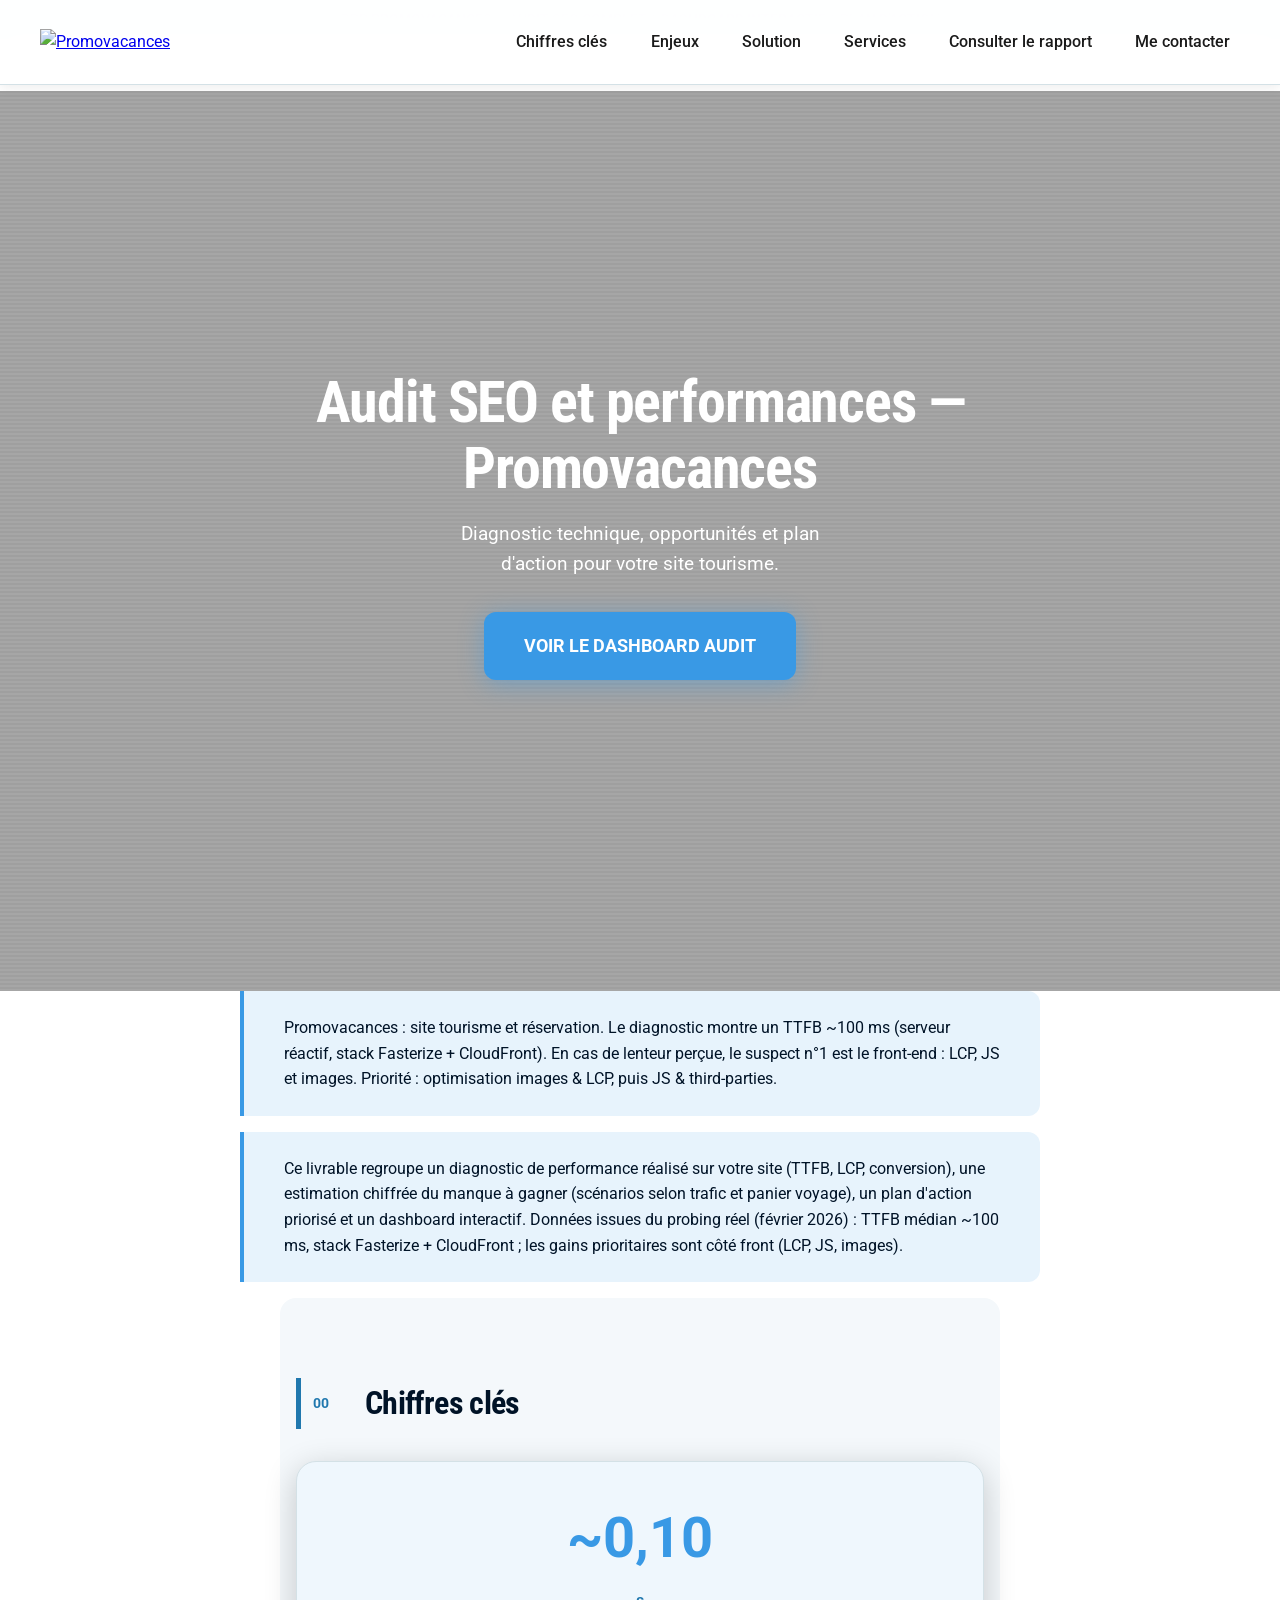
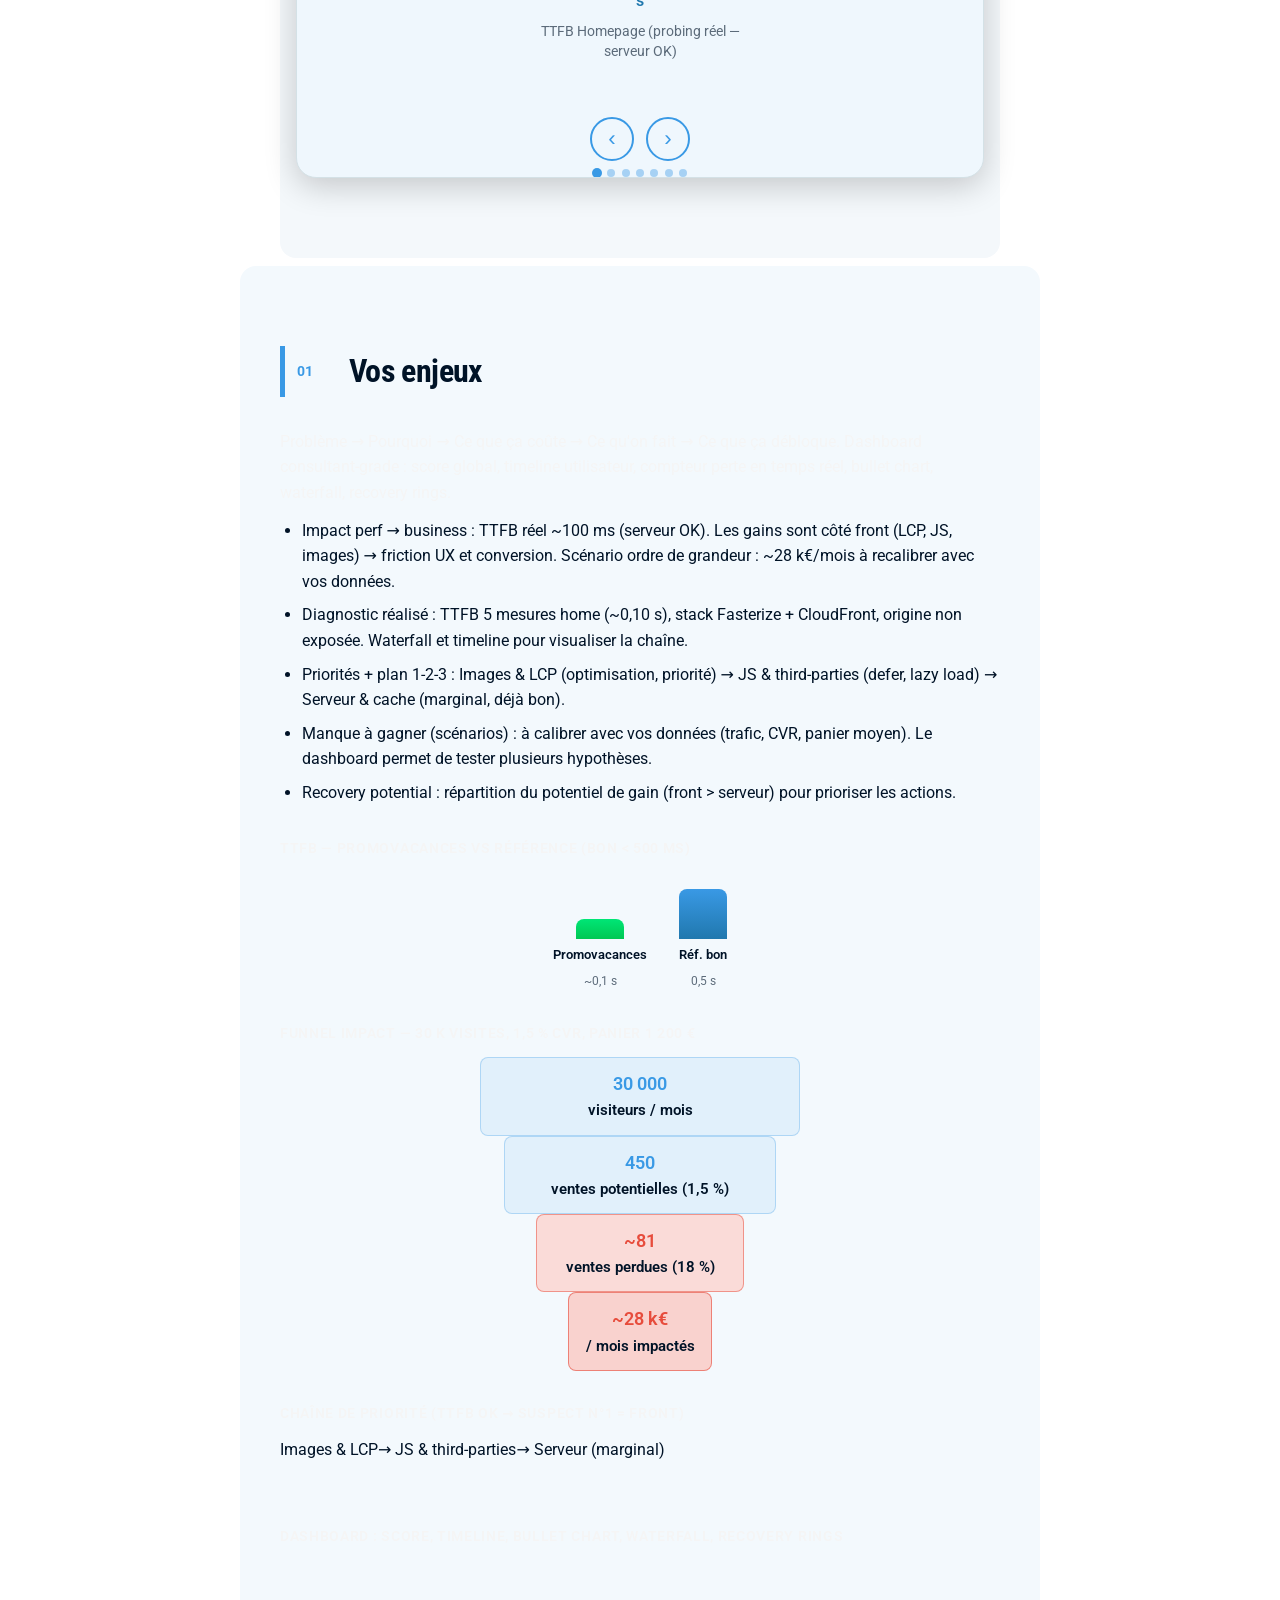
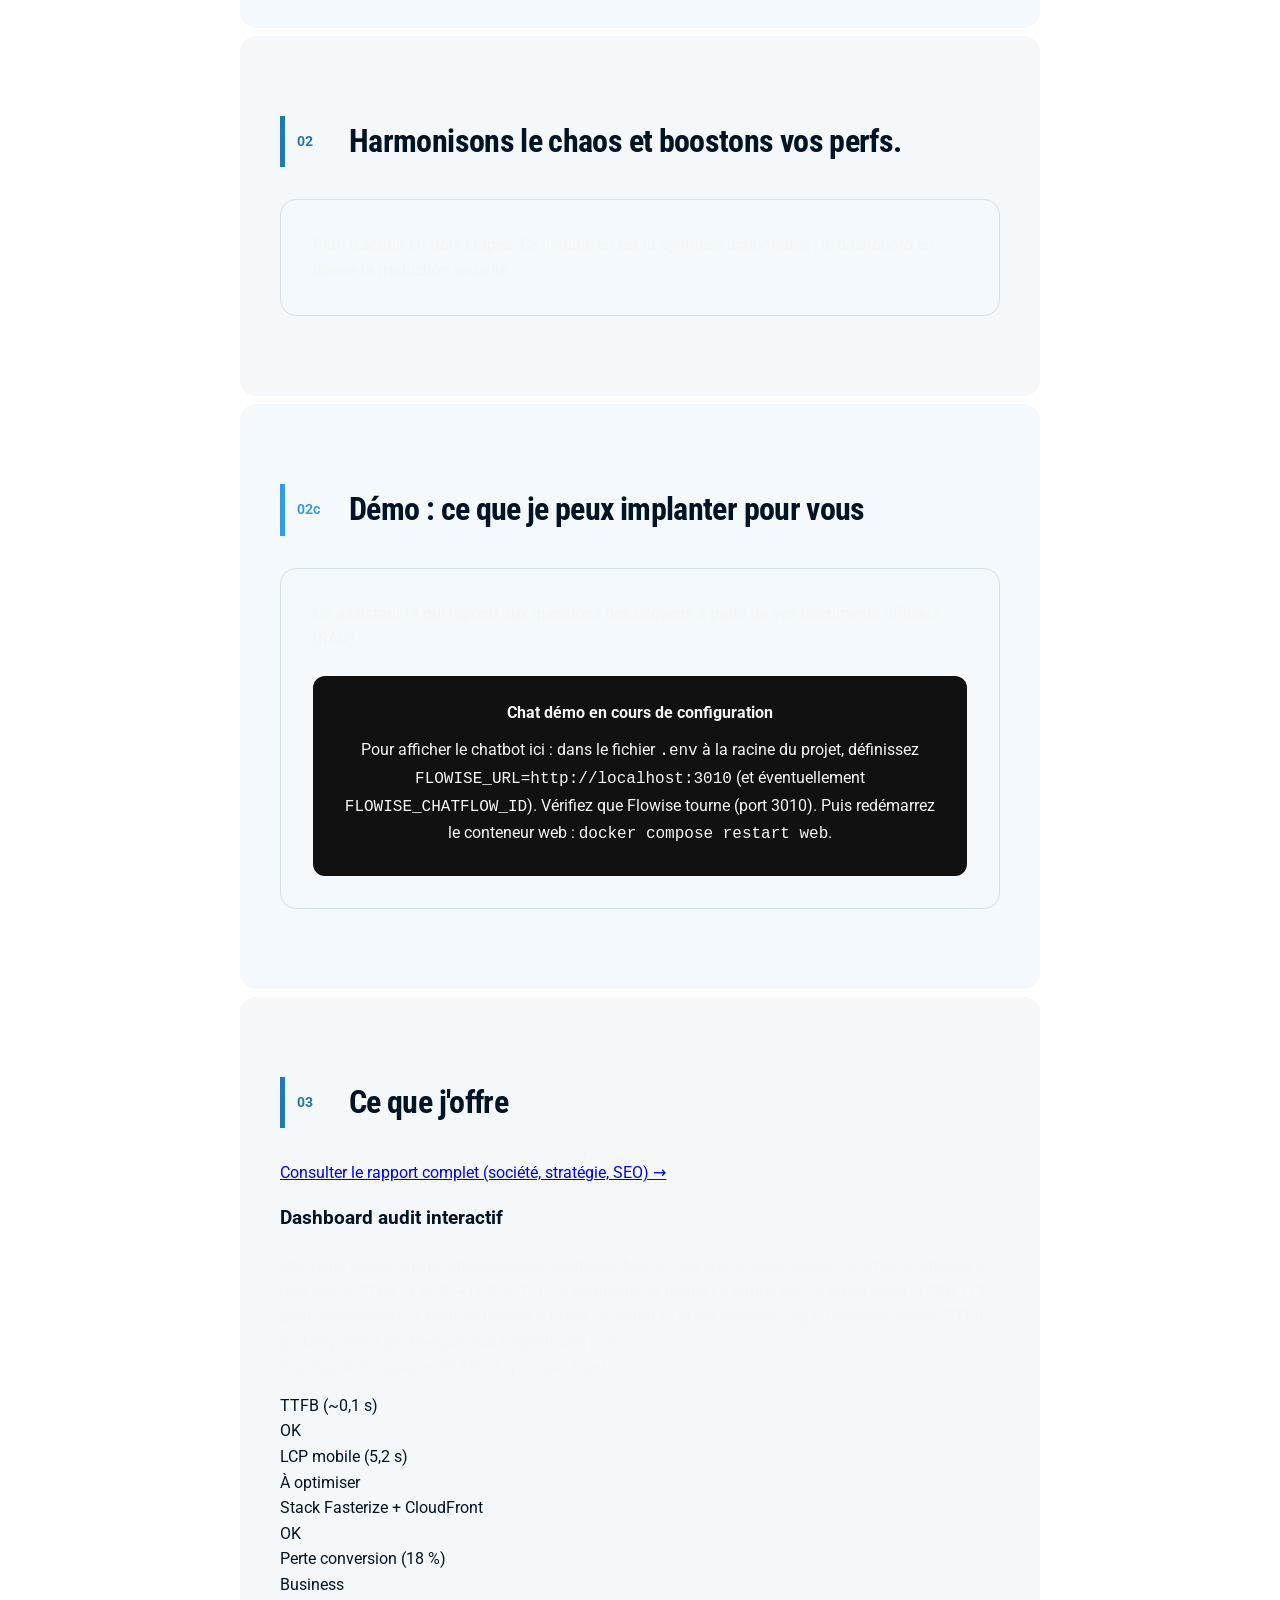
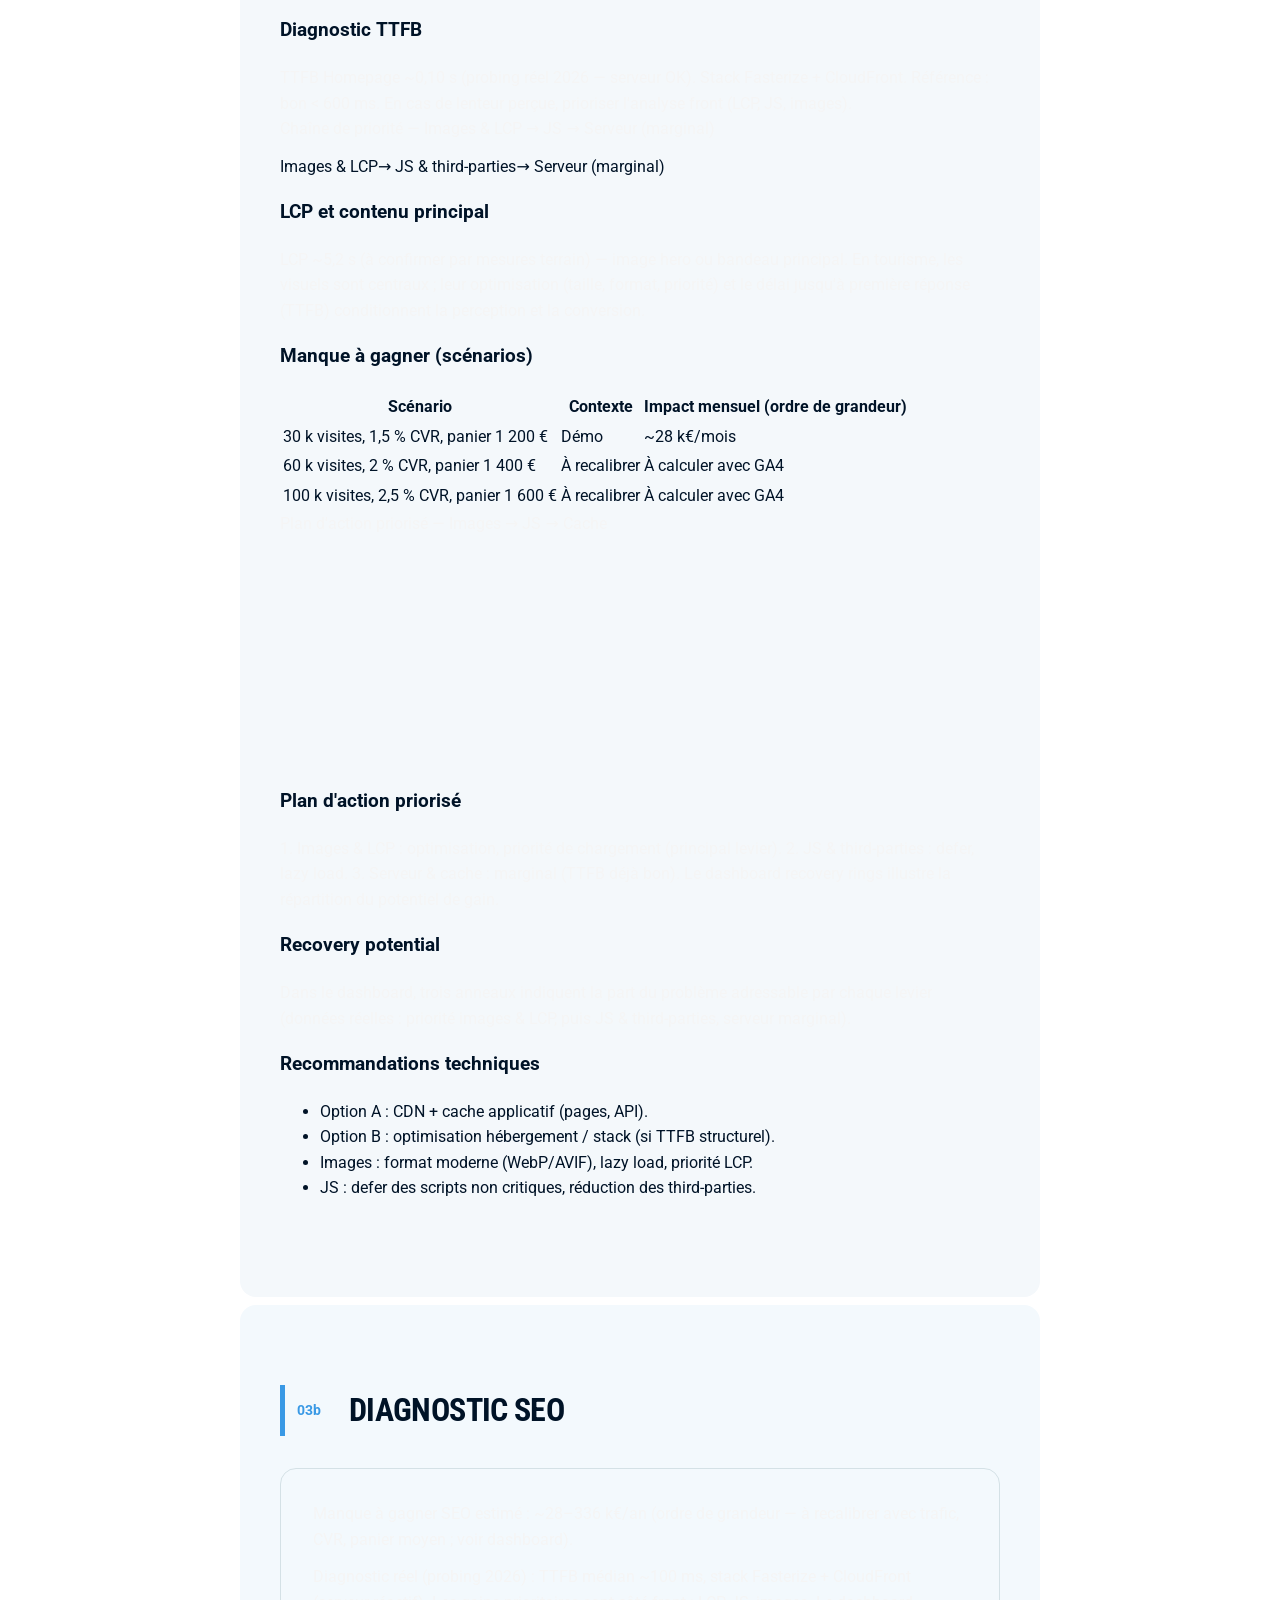
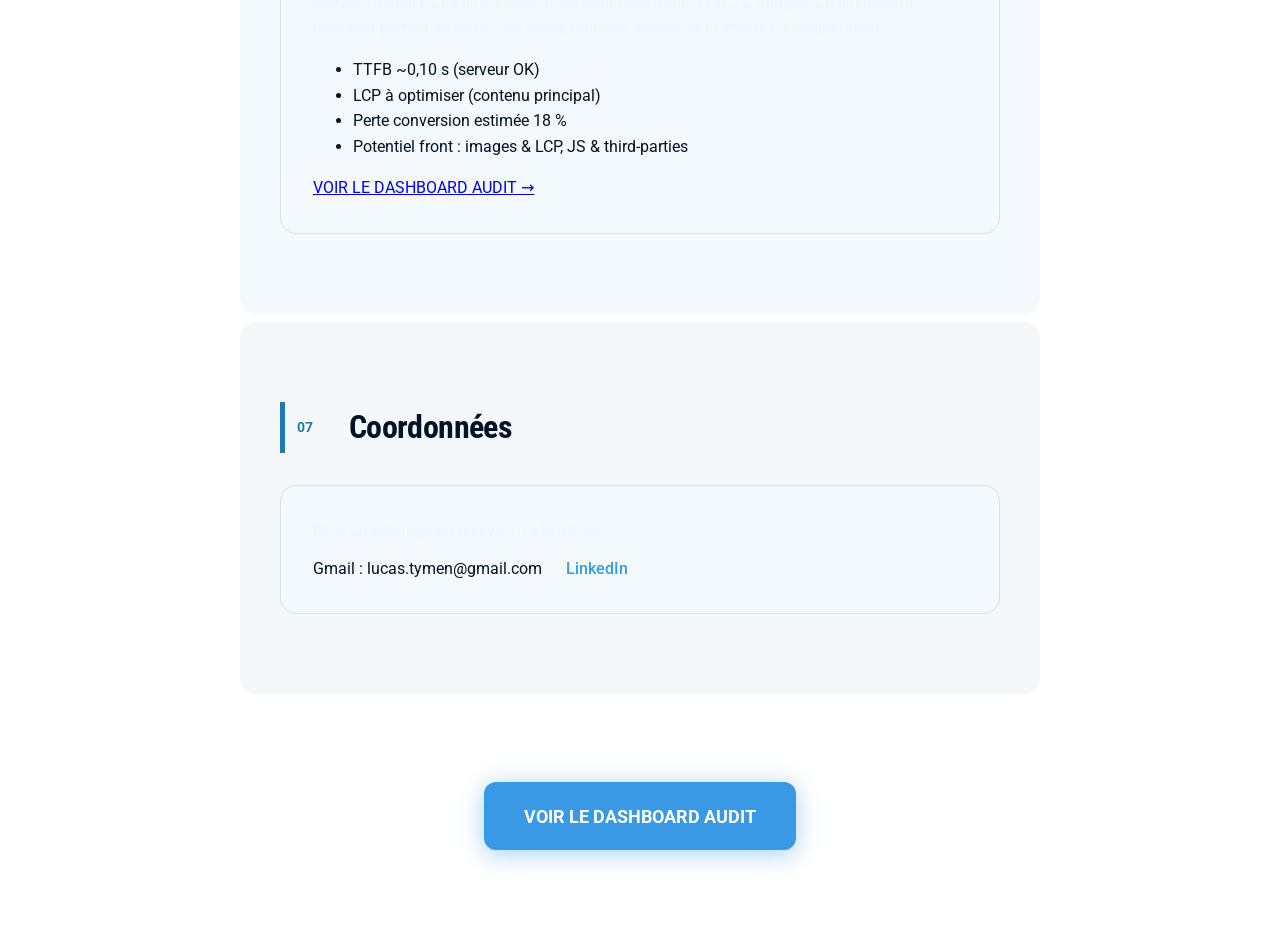
==== index.html @ eaf12acb "Landing Promovacances — page statique (export Django) Co-authored-by: Cursor <cursoragent@cursor.com" ====
<!-- LPPP proposition.html -->
<!DOCTYPE html>
<html lang="fr">
<head>
    <meta charset="UTF-8">
    <meta name="viewport" content="width=device-width, initial-scale=1.0, viewport-fit=cover">
    <meta name="referrer" content="strict-origin-when-cross-origin">
    <title>Lucas Tymen — PPP Promovacances (rapport audit SEO)</title>
    <link rel="preconnect" href="https://fonts.googleapis.com">
    <link rel="preconnect" href="https://fonts.gstatic.com" crossorigin>
    <link href="https://fonts.googleapis.com/css2?family=Roboto:wght@400;500;600;700&family=Open+Sans:wght@400;600;700&display=swap" rel="stylesheet">
    
    <style>
        
        @import url('https://fonts.googleapis.com/css2?family=Roboto+Condensed:wght@300;400;700&family=Roboto:wght@300;400;500;700&display=swap');

:root {
  --pv-white: #ffffff;
  --pv-ink: #001327;
  --pv-ink-2: #121d29;
  --pv-blue: #3999e5;
  --pv-blue-2: #2078ae;
  --pv-blue-3: #5ca6dc;
  --pv-gray-100: #f7f6f5;
  --pv-gray-200: #d4e1e6;
  --pv-gray-300: #9ab6c3;
  --pv-gray-400: #b0b9bc;
  --lp-font-body: 'Roboto', system-ui, -apple-system, 'Segoe UI', Arial, sans-serif;
  --lp-font-heading: 'Roboto Condensed', 'Roboto', system-ui, sans-serif;
  --lp-bg: #FFFFFF;
  --lp-text: #001327;
  --lp-primary: #3999E5;
  --lp-secondary: #2078AE;
  --lp-border: #d4e1e6;
  --lp-block-bg: #f7f6f5;
  --lp-muted: #5c6b7a;
  --lp-heading: #001327;
  --lp-cta-text: #ffffff;
  --lp-text-on-light: #001327;
  --lp-text-on-dark: #f5f5f5;
}

/* Nav fond clair — contraste texte sombre (comme promovacances.com) */
body:has(.nav) .nav {
  background: color-mix(in srgb, var(--lp-bg) 96%, rgba(255,255,255,0.95)) !important;
  border-bottom-color: var(--pv-gray-200) !important;
}
body:has(.nav) .nav-links a,
body:has(.nav) .nav span:first-child { color: var(--lp-text-on-light) !important; }
body:has(.nav) .nav-links a:hover { color: var(--lp-primary) !important; }

/* Hero vidéo : parallaxe (fixe au scroll) + overlay, sans contrôles ni son */
.hero.has-bg-video {
  width: 100vw !important;
  max-width: 100vw !important;
  margin-left: calc(50% - 50vw) !important;
  overflow: hidden !important;
}
.hero.has-bg-video .hero-bg-video {
  position: fixed !important;
  top: 0 !important;
  left: 0 !important;
  width: 100vw !important;
  height: 100vh !important;
  min-width: 100vw !important;
  min-height: 100vh !important;
  z-index: 0 !important;
  pointer-events: none !important;
}
.hero.has-bg-video .hero-bg-video iframe {
  width: 100vw !important;
  min-width: 100vw !important;
  min-height: 100vh !important;
  height: 56.25vw !important;
  max-height: none !important;
  object-fit: cover !important;
  left: 50% !important;
  top: 50% !important;
  transform: translate(-50%, -50%) !important;
}

        
        :root {
            --lp-ease: cubic-bezier(0.4, 0, 0.2, 1);
            --lp-section-padding: clamp(3rem, 8vw, 5rem);
            /* Contraste : fond clair → texte sombre, fond foncé → texte clair (voir docs/base-de-connaissances/contraste-textes-landing.md) */
            --lp-text-on-light: #1a1a1a;
            --lp-text-on-dark: #f5f5f5;
            /* Mobile-first : base = mobile ; min-width pour tablette, desktop, HD */
            --lp-bp-mobile: 480px;
            --lp-bp-tablet: 768px;
            --lp-bp-desktop: 1024px;
            --lp-bp-hd: 1440px;
        }
        * { box-sizing: border-box; }
        html {
            scroll-behavior: smooth;
            overflow-x: hidden;
        }
        body {
            font-family: var(--lp-font-body, 'Roboto', system-ui, sans-serif);
            margin: 0;
            min-height: 100vh;
            background: var(--lp-bg, #0d0d0d);
            color: var(--lp-text, #e6e6e6);
            line-height: 1.6;
            font-size: 1rem;
            overflow-x: hidden;
            width: 100%;
        }

        /* ===== Nav sticky top — mobile-first, responsive harmonieux, effet waouh ===== */
        .nav {
            position: fixed;
            top: 0;
            left: 0;
            right: 0;
            left: 0;
            right: 0;
            z-index: 1000;
            display: flex;
            flex-wrap: wrap;
            align-items: center;
            justify-content: space-between;
            gap: 0.75rem;
            padding: 0.75rem 1rem;
            min-height: 52px;
            background: color-mix(in srgb, var(--lp-bg, #0d0d0d) 92%, transparent);
            backdrop-filter: blur(14px);
            -webkit-backdrop-filter: blur(14px);
            border-bottom: 1px solid color-mix(in srgb, var(--lp-primary, #4a9eff) 35%, transparent);
            box-shadow: 0 2px 12px rgba(0, 0, 0, 0.08);
            width: 100%;
            max-width: 100%;
            transition: background 0.35s var(--lp-ease), box-shadow 0.35s var(--lp-ease), border-color 0.35s var(--lp-ease);
        }
        .nav.nav--scrolled {
            background: color-mix(in srgb, var(--lp-bg, #0d0d0d) 97%, transparent);
            box-shadow: 0 4px 24px rgba(0, 0, 0, 0.18);
            border-bottom-color: color-mix(in srgb, var(--lp-primary, #4a9eff) 55%, transparent);
        }
        @keyframes nav-enter {
            from { opacity: 0; transform: translateY(-8px); }
            to { opacity: 1; transform: translateY(0); }
        }
        .nav { animation: nav-enter 0.45s var(--lp-ease) both; }
        @media (prefers-reduced-motion: reduce) {
            .nav { animation: none; }
        }
        .nav-logo { max-height: 32px; width: auto; display: block; flex-shrink: 0; }
        .nav-links {
            display: flex;
            flex-wrap: wrap;
            gap: 0.35rem 0.6rem;
            align-items: center;
            justify-content: flex-end;
        }
        /* Mobile-first : zone de touch min 44px pour accessibilité */
        .nav-links a {
            font-size: clamp(0.8rem, 2.2vw, 0.9rem);
            font-weight: 500;
            color: var(--lp-muted, #999);
            text-decoration: none;
            padding: 0.5rem 0.4rem;
            min-height: 44px;
            min-width: 44px;
            display: inline-flex;
            align-items: center;
            justify-content: center;
            border-radius: 8px;
            transition: color 0.2s var(--lp-ease), background 0.2s var(--lp-ease);
        }
        .nav-links a:hover { color: var(--lp-primary, #4a9eff); background: color-mix(in srgb, var(--lp-primary, #4a9eff) 12%, transparent); }
        .nav-cta {
            display: inline-flex;
            align-items: center;
            justify-content: center;
            min-height: 44px;
            padding: 0.5rem 1rem;
            background: var(--lp-primary, #4a9eff);
            color: var(--lp-cta-text, #fff);
            font-weight: 600;
            font-size: 0.9rem;
            border-radius: 12px;
            text-decoration: none;
            transition: transform 0.25s var(--lp-ease), box-shadow 0.25s var(--lp-ease), background 0.2s var(--lp-ease);
        }
        .nav-cta:hover { transform: translateY(-2px); box-shadow: 0 6px 20px color-mix(in srgb, var(--lp-primary, #4a9eff) 50%, transparent); }

        /* Mobile : waffle (hamburger) + drawer ; nav reste sticky */
        .nav-waffle {
            display: none;
            align-items: center;
            justify-content: center;
            width: 44px;
            height: 44px;
            padding: 0;
            border: none;
            border-radius: 8px;
            background: transparent;
            color: var(--lp-text, #e6e6e6);
            cursor: pointer;
            flex-shrink: 0;
            transition: background 0.2s var(--lp-ease), color 0.2s var(--lp-ease);
        }
        .nav-waffle:hover { background: color-mix(in srgb, var(--lp-primary, #4a9eff) 15%, transparent); color: var(--lp-primary, #4a9eff); }
        .nav-waffle-icon { display: flex; flex-direction: column; gap: 5px; }
        .nav-waffle-icon span { display: block; width: 22px; height: 2px; background: currentColor; border-radius: 1px; transition: transform 0.25s var(--lp-ease), opacity 0.25s var(--lp-ease); }
        .nav.nav--open .nav-waffle-icon span:nth-child(1) { transform: translateY(7px) rotate(45deg); }
        .nav.nav--open .nav-waffle-icon span:nth-child(2) { opacity: 0; }
        .nav.nav--open .nav-waffle-icon span:nth-child(3) { transform: translateY(-7px) rotate(-45deg); }
        @media (max-width: 767px) {
            .nav-waffle { display: flex; }
            .nav-links {
                position: fixed;
                top: 52px;
                left: 0;
                right: 0;
                bottom: 0;
                z-index: 999;
                flex-direction: column;
                align-items: stretch;
                justify-content: flex-start;
                gap: 0;
                padding: 1rem;
                background: color-mix(in srgb, var(--lp-bg, #0d0d0d) 98%, transparent);
                backdrop-filter: blur(14px);
                -webkit-backdrop-filter: blur(14px);
                border-bottom: 1px solid color-mix(in srgb, var(--lp-primary, #4a9eff) 35%, transparent);
                box-shadow: 0 8px 32px rgba(0,0,0,0.2);
                transform: translateX(100%);
                opacity: 0;
                visibility: hidden;
                transition: transform 0.3s var(--lp-ease), opacity 0.3s var(--lp-ease), visibility 0.3s;
                overflow-y: auto;
            }
            .nav.nav--open .nav-links { transform: translateX(0); opacity: 1; visibility: visible; }
            .nav-links a { min-height: 48px; justify-content: flex-start; padding: 0.75rem 1rem; border-radius: 10px; }
        }
        @media (min-width: 768px) {
            .nav-waffle { display: none !important; }
        }

        /* ===== Bandeau alerte (style 0Flaw : bandeau teal sous la nav) ===== */
        .alert-banner {
            background: var(--lp-primary, #00C2CB);
            color: #0d0d0d;
            text-align: center;
            padding: 0.5rem 1rem;
            font-size: 0.9rem;
            font-weight: 600;
        }

        /* ===== Hero pleine hauteur — mobile-first ===== */
        .hero {
            min-height: 100vh;
            min-height: 100dvh;
            display: flex;
            flex-direction: column;
            align-items: center;
            justify-content: center;
            text-align: center;
            padding: 1.5rem 1rem 3rem;
            position: relative;
            overflow: hidden;
            width: 100%;
            max-width: 100%;
        }
        /* Hero (Aérosection) : ton image en background 100 %, parallaxe, assombrissement léger uniquement */
        .hero.has-bg-image {
            background-size: cover;
            background-position: center;
            background-repeat: no-repeat;
            background-attachment: fixed;
        }
        /* Hero fond vidéo : uniquement dans la section hero, avec parallaxe au scroll */
        .hero.has-bg-video .hero-bg-video,
        .hero.has-bg-video .hero-bg-thumbnail {
            position: absolute;
            inset: 0;
            width: 100%;
            height: 100%;
            z-index: 0;
            overflow: hidden;
            background-size: cover;
            background-position: center;
            background-repeat: no-repeat;
            will-change: transform;
        }
        .hero.has-bg-video .hero-bg-video iframe,
        .hero.has-bg-video .hero-bg-video video {
            position: absolute;
            top: 50%;
            left: 50%;
            width: 100%;
            height: 100%;
            min-width: 100%;
            min-height: 100%;
            object-fit: cover;
            transform: translate(-50%, -50%);
            pointer-events: none;
            border: 0;
        }
        .hero.has-bg-video .hero-bg-video video {
            object-fit: cover;
        }
        .hero.has-bg-video .hero-video-fallback,
        .hero.has-bg-video .hero-video-cta {
            position: absolute;
            bottom: 1rem;
            left: 50%;
            transform: translateX(-50%);
            z-index: 2;
            font-size: 0.95rem;
            color: rgba(255,255,255,0.95);
            text-decoration: none;
            pointer-events: auto;
            padding: 0.6rem 1.2rem;
            background: rgba(0,0,0,0.6);
            border-radius: 8px;
            font-weight: 600;
        }
        .hero.has-bg-video .hero-video-fallback:hover,
        .hero.has-bg-video .hero-video-cta:hover {
            color: #fff;
            background: rgba(0,0,0,0.8);
            text-decoration: none;
        }
        .hero.has-bg-video::before {
            content: '';
            position: absolute;
            inset: 0;
            z-index: 1;
            background: rgba(0, 0, 0, 0.35);
            pointer-events: none;
        }
        .hero.has-bg-video > * { position: relative; z-index: 3; }
        .hero.has-bg-image::before {
            content: '';
            position: absolute;
            inset: 0;
            background: rgba(0, 0, 0, 0.15);
            pointer-events: none;
        }
        /* Texture légère (optionnelle) : limitée au hero uniquement, pas au scroll */
        .hero.has-bg-image::after {
            content: '';
            position: absolute;
            inset: 0;
            z-index: 1;
            background: repeating-linear-gradient(
                0deg,
                transparent 0,
                transparent 2px,
                rgba(0, 0, 0, 0.04) 2px,
                rgba(0, 0, 0, 0.04) 4px
            );
            pointer-events: none;
        }
        /* Scanlines uniquement dans le hero : position absolute pour ne pas recouvrir le contenu en dessous au scroll */
        .hero.has-bg-video::after {
            content: '';
            position: absolute;
            inset: 0;
            z-index: 2;
            background: repeating-linear-gradient(
                0deg,
                transparent 0,
                transparent 2px,
                rgba(0, 0, 0, 0.04) 2px,
                rgba(0, 0, 0, 0.04) 4px
            );
            pointer-events: none;
        }
        /* Fond hero sans image ni vidéo : fond uni (éviter que --lp-bg recouvre la vidéo) */
        .hero:not(.has-bg-image):not(.has-bg-video)::before {
            content: '';
            position: absolute;
            inset: 0;
            background: var(--lp-bg, #0d0d0d);
            pointer-events: none;
        }
        .hero > * { position: relative; z-index: 3; }
        .hero-logo { margin-bottom: 2rem; }
        .hero-logo img {
            max-height: 64px;
            width: auto;
            display: block;
            margin: 0 auto;
            filter: drop-shadow(0 2px 12px rgba(0,0,0,0.4));
        }
        /* Hero avec vidéo : texte blanc ou rose (primary) */
        .hero.has-bg-video h1,
        .hero.has-bg-video .hero-sub,
        .hero.has-bg-video .hero-logo { color: #fff; }
        .hero.has-bg-video .cta {
            background: var(--lp-primary);
            color: #fff;
        }
        .hero h1 {
            font-family: var(--lp-font-heading, 'Open Sans', var(--lp-font-body, inherit));
            font-size: clamp(2rem, 5vw, 3.25rem);
            font-weight: 700;
            line-height: 1.15;
            margin: 0 0 1rem;
            color: var(--lp-heading, #fff);
            letter-spacing: -0.02em;
            max-width: 20ch;
            margin-left: auto;
            margin-right: auto;
            animation: fadeInUp 0.8s var(--lp-ease) both;
        }
        .hero .hero-sub {
            font-size: clamp(1rem, 2vw, 1.2rem);
            color: var(--lp-muted, rgba(255,255,255,0.75));
            margin: 0 0 2rem;
            max-width: 28ch;
            margin-left: auto;
            margin-right: auto;
            animation: fadeInUp 0.8s var(--lp-ease) 0.1s both;
        }
        .hero .cta {
            display: inline-block;
            padding: 1rem 2rem;
            background: var(--lp-primary, #4a9eff);
            color: var(--lp-cta-text, #fff);
            font-weight: 700;
            font-size: 1.05rem;
            border-radius: 12px;
            text-decoration: none;
            box-shadow: 0 4px 24px color-mix(in srgb, var(--lp-primary, #4a9eff) 45%, transparent);
            transition: transform 0.25s var(--lp-ease), box-shadow 0.25s var(--lp-ease);
            animation: fadeInUp 0.8s var(--lp-ease) 0.2s both;
        }
        .hero .cta:hover {
            transform: translateY(-3px);
            box-shadow: 0 8px 32px color-mix(in srgb, var(--lp-primary, #4a9eff) 55%, transparent);
        }
        .hero .cta { animation: fadeInUp 0.8s var(--lp-ease) 0.2s both; }
        .hero .cta:hover { animation: none; }

        @keyframes fadeInUp {
            from { opacity: 0; transform: translateY(24px); }
            to { opacity: 1; transform: translateY(0); }
        }

        /* ===== Sections — mobile-first, responsive (max-width 100%) ===== */
        .section {
            width: 100%;
            max-width: 720px;
            padding: var(--lp-section-padding) 1rem;
            margin: 0 auto;
            animation: sectionReveal 0.7s var(--lp-ease) both;
        }
        .section:nth-of-type(2) { animation-delay: 0.05s; }
        .section:nth-of-type(3) { animation-delay: 0.12s; }
        .section:nth-of-type(4) { animation-delay: 0.19s; }
        .section:nth-of-type(5) { animation-delay: 0.26s; }
        .section:nth-of-type(6) { animation-delay: 0.33s; }
        .section:nth-of-type(7) { animation-delay: 0.4s; }
        .section:nth-of-type(8) { animation-delay: 0.47s; }
        @keyframes sectionReveal {
            from { opacity: 0; transform: translateY(20px); }
            to { opacity: 1; transform: translateY(0); }
        }
        .section:nth-of-type(odd) {
            background: color-mix(in srgb, var(--lp-primary, #4a9eff) 6%, var(--lp-bg, #0d0d0d));
            border-radius: 16px;
            margin-bottom: 0.5rem;
        }
        .section:nth-of-type(even) {
            background: color-mix(in srgb, var(--lp-secondary, #5ebeff) 5%, var(--lp-bg, #0d0d0d));
            border-radius: 16px;
            margin-bottom: 0.5rem;
        }
        .section-head {
            display: flex;
            align-items: center;
            gap: 1rem;
            margin-bottom: 1.5rem;
            padding-left: 0.5rem;
            border-left: 4px solid var(--lp-primary, #4a9eff);
        }
        .section:nth-of-type(even) .section-head { border-left-color: var(--lp-secondary, #5ebeff); }
        .section-num {
            font-size: 0.85rem;
            font-weight: 700;
            color: var(--lp-primary, #4a9eff);
            min-width: 2rem;
        }
        .section:nth-of-type(even) .section-num { color: var(--lp-secondary, #5ebeff); }
        .section h2 {
            font-family: var(--lp-font-heading, inherit);
            font-size: clamp(1.35rem, 3vw, 1.75rem);
            font-weight: 700;
            margin: 0;
            color: var(--lp-heading, #fff);
            letter-spacing: -0.02em;
        }
        /* Contraste : sections fond foncé par défaut → paragraphes clairs (voir contraste-textes-landing.md) */
        .section p { margin: 0 0 0.75rem; color: var(--lp-text-on-dark, var(--lp-text, #e6e6e6)); }
        .section p:last-child { margin-bottom: 0; }

        .icebreaker {
            width: 100%;
            max-width: 720px;
            margin: 0 auto 1rem;
            padding: 1rem 1rem;
            background: color-mix(in srgb, var(--lp-primary, #4a9eff) 12%, var(--lp-bg, #0d0d0d));
            border-left: 4px solid var(--lp-primary, #4a9eff);
            border-radius: 0 12px 12px 0;
            font-size: 0.95rem;
        }

        .pain-list { margin: 0; padding-left: 1.35rem; }
        .pain-list li { margin-bottom: 0.5rem; }

        /* Enjeux — funnel et graphiques (Casapy) — affichage universel (Firefox, Chrome, Safari, mobile) */
        .enjeux-visuals { display: flex; flex-direction: column; gap: 2rem; margin-top: 2rem; }
        .enjeux-visual-label { font-size: 0.85rem; font-weight: 600; text-transform: uppercase; letter-spacing: 0.05em; color: var(--lp-muted, #999); margin-bottom: 0.75rem; }
        /* Conteneur infographies : pleine largeur, pas de débordement, centrage */
        .infographic-image-wrap {
            width: 100%;
            max-width: 100%;
            margin: 1.25rem 0;
            padding: 0;
            text-align: center;
            box-sizing: border-box;
            min-width: 0;
            overflow: hidden;
        }
        /* Image responsive et universelle : block (évite gap 4px), scale propre, tous navigateurs */
        .infographic-image-wrap .infographic-img {
            display: block;
            max-width: 100%;
            width: 100%;
            height: auto;
            border-radius: 8px;
            margin: 0 auto;
            vertical-align: middle;
            object-fit: contain;
        }
        /* Segment infographique (section Ce que j'offre) : ne pas couper l'image */
        .services-segment-infographic {
            width: 100%;
            max-width: 100%;
            min-width: 0;
            overflow: visible;
        }
        .services-segment-infographic .infographic-image-wrap { margin: 1.25rem 0; }
        .services-segments { width: 100%; max-width: 100%; box-sizing: border-box; }

        /* Mobile / petit viewport : infographies lisibles sans débordement */
        @media (max-width: 480px) {
            .infographic-image-wrap { margin: 1rem 0; }
            .infographic-image-wrap .infographic-img { border-radius: 6px; }
        }
        .enjeux-funnel { display: flex; flex-direction: column; align-items: center; gap: 0; max-width: 320px; margin: 0 auto; }
        .enjeux-funnel-tier { width: 100%; padding: 0.75rem 1rem; text-align: center; font-size: 0.95rem; font-weight: 600; border-radius: 8px; background: color-mix(in srgb, var(--lp-primary, #4a9eff) 15%, var(--lp-bg, #0d0d0d)); border: 1px solid color-mix(in srgb, var(--lp-primary, #4a9eff) 30%, transparent); }
        .enjeux-funnel-tier:nth-child(1) { width: 100%; }
        .enjeux-funnel-tier:nth-child(2) { width: 85%; margin: 0 auto; }
        .enjeux-funnel-tier:nth-child(3) { width: 65%; margin: 0 auto; background: color-mix(in srgb, #e74c3c 20%, var(--lp-bg, #0d0d0d)); border-color: color-mix(in srgb, #e74c3c 50%, transparent); }
        .enjeux-funnel-tier:nth-child(4) { width: 45%; margin: 0 auto; background: color-mix(in srgb, #e74c3c 25%, var(--lp-bg, #0d0d0d)); border-color: color-mix(in srgb, #e74c3c 60%, transparent); }
        .enjeux-funnel-tier .tier-val { display: block; font-size: 1.1rem; color: var(--lp-primary, #4a9eff); }
        .enjeux-funnel-tier:nth-child(3) .tier-val, .enjeux-funnel-tier:nth-child(4) .tier-val { color: #e74c3c; }
        .enjeux-ttfb-comparison { display: flex; align-items: flex-end; justify-content: center; gap: 2rem; max-width: 280px; margin: 0 auto; height: 120px; }
        .enjeux-ttfb-bar { display: flex; flex-direction: column; align-items: center; gap: 0.4rem; }
        .enjeux-ttfb-bar .bar { width: 48px; border-radius: 8px 8px 0 0; min-height: 8px; background: linear-gradient(180deg, var(--lp-primary, #4a9eff), var(--lp-secondary, #5ebeff)); }
        .enjeux-ttfb-bar.enjeux-ttfb-bad .bar { background: linear-gradient(180deg, #e74c3c, #c0392b); }
        .enjeux-ttfb-bar.enjeux-ttfb-ok .bar { background: linear-gradient(180deg, #00e676, #00c853); }
        .enjeux-ttfb-bar .bar-label { font-size: 0.8rem; font-weight: 600; color: var(--lp-text, #e6e6e6); }
        .enjeux-ttfb-bar .bar-val { font-size: 0.75rem; color: var(--lp-muted, #999); }

        .card {
            width: 100%;
            max-width: 100%;
            padding: 1.25rem 1rem;
            background: color-mix(in srgb, var(--lp-primary, #4a9eff) 6%, var(--lp-bg, #0d0d0d));
            border: 1px solid var(--lp-border, rgba(255,255,255,0.08));
            border-radius: 16px;
            margin-bottom: 1rem;
            transition: border-color 0.25s var(--lp-ease), box-shadow 0.25s var(--lp-ease);
        }
        .card:hover {
            border-color: color-mix(in srgb, var(--lp-primary, #4a9eff) 35%, transparent);
            box-shadow: 0 8px 32px rgba(0,0,0,0.25), 0 0 24px color-mix(in srgb, var(--lp-primary, #4a9eff) 15%, transparent);
        }
        .card:last-child { margin-bottom: 0; }

        .workflow-figure { margin: 1.5rem 0 0; text-align: center; }
        .workflow-figure img { max-width: 100%; height: auto; border-radius: 12px; }

        /* Services onglets */
        .services-annexes {
            margin: 0 0 1rem;
            font-size: 0.95rem;
        }
        .services-annexes a {
            color: var(--lp-primary, #4a9eff);
            text-decoration: none;
            font-weight: 500;
        }
        .services-annexes a:hover { text-decoration: underline; }
        .services-annexes .sep { color: var(--lp-muted, #999); margin: 0 0.35rem; }
        .services-tabs { display: flex; flex-wrap: wrap; gap: 0.5rem; margin-bottom: 1rem; }
        .services-tabs input { position: absolute; opacity: 0; width: 0; height: 0; pointer-events: none; }
        .services-tabs label {
            display: inline-flex; align-items: center; gap: 0.4rem;
            padding: 0.65rem 1.1rem;
            font-size: 0.9rem; font-weight: 600;
            color: var(--lp-muted, #999);
            background: color-mix(in srgb, var(--lp-primary, #4a9eff) 8%, var(--lp-bg, #0d0d0d));
            border-radius: 10px;
            cursor: pointer;
            border: 2px solid transparent;
            transition: all 0.2s var(--lp-ease);
        }
        .services-tabs label:hover { color: var(--lp-text, #e6e6e6); }
        .services-tabs input:checked + label {
            color: var(--lp-cta-text, #fff);
            background: var(--lp-primary, #4a9eff);
            border-color: var(--lp-primary, #4a9eff);
            box-shadow: 0 0 0 2px var(--lp-bg, #0d0d0d), 0 4px 20px color-mix(in srgb, var(--lp-primary, #4a9eff) 40%, transparent);
        }
        .services-panels .services-panel {
            display: none;
            padding: 1.5rem;
            background: color-mix(in srgb, var(--lp-primary, #4a9eff) 6%, var(--lp-bg, #0d0d0d));
            border-radius: 16px;
            border-left: 4px solid var(--lp-primary, #4a9eff);
            overflow-wrap: break-word;
            word-wrap: break-word;
            max-width: 100%;
        }
        .services-panels .services-panel h3 { font-size: 1.1rem; margin: 0 0 0.5rem; color: var(--lp-heading, #fff); }
        .services-panels .services-panel p { margin: 0; }
        .services-panels .about-me-content { margin: 0; }
        .services-tabs input:nth-of-type(1):checked ~ .services-panels .services-panel:nth-of-type(1),
        .services-tabs input:nth-of-type(2):checked ~ .services-panels .services-panel:nth-of-type(2),
        .services-tabs input:nth-of-type(3):checked ~ .services-panels .services-panel:nth-of-type(3),
        .services-tabs input:nth-of-type(4):checked ~ .services-panels .services-panel:nth-of-type(4),
        .services-tabs input:nth-of-type(5):checked ~ .services-panels .services-panel:nth-of-type(5),
        .services-tabs input:nth-of-type(6):checked ~ .services-panels .services-panel:nth-of-type(6),
        .services-tabs input:nth-of-type(7):checked ~ .services-panels .services-panel:nth-of-type(7),
        .services-tabs input:nth-of-type(8):checked ~ .services-panels .services-panel:nth-of-type(8),
        .services-tabs input:nth-of-type(9):checked ~ .services-panels .services-panel:nth-of-type(9) { display: block; }

        .stack-group { margin-bottom: 1.25rem; }
        .stack-group .stack-label {
            font-size: 0.8rem; font-weight: 700;
            color: var(--lp-primary, #4a9eff);
            text-transform: uppercase; letter-spacing: 0.06em;
            margin-bottom: 0.5rem;
        }
        .coordonnees-intro { margin-top: 0; margin-bottom: 1rem; }
        .coordonnees-list { list-style: none; margin: 0; padding: 0; display: flex; flex-wrap: wrap; gap: 0.75rem 1.5rem; }
        .coordonnees-list a { color: var(--lp-primary, #4a9eff); text-decoration: none; font-weight: 500; }
        .coordonnees-list a:hover { text-decoration: underline; }
        .coordonnees-email-trigger { color: var(--lp-primary, #4a9eff); text-decoration: none; font-weight: 500; cursor: pointer; }
        .coordonnees-email-trigger:hover { text-decoration: underline; }

        /* Popup contact email (fallback quand mailto: ne fonctionne pas) — affichage via :target */
        .contact-modal { display: none; position: fixed; inset: 0; z-index: 9999; align-items: center; justify-content: center; padding: 1.5rem; box-sizing: border-box; }
        .contact-modal:target { display: flex; }
        .contact-modal-overlay { position: absolute; inset: 0; background: rgba(0,0,0,0.65); }
        .contact-modal-content {
            position: relative; max-width: 420px; width: 100%;
            background: var(--lp-bg, #0d0d0d);
            border: 1px solid var(--lp-border, rgba(255,255,255,0.12));
            border-radius: 16px;
            padding: 1.75rem 2rem;
            box-shadow: 0 24px 48px rgba(0,0,0,0.4);
        }
        .contact-modal-content p { margin: 0 0 1rem; color: var(--lp-text, #e6e6e6); line-height: 1.5; }
        .contact-modal-email { font-weight: 600; color: var(--lp-primary, #4a9eff); user-select: all; }
        .contact-modal-close { display: inline-block; margin-top: 0.5rem; color: var(--lp-primary, #4a9eff); text-decoration: none; font-weight: 500; }
        .contact-modal-close:hover { text-decoration: underline; }

        .stack-tags { display: flex; flex-wrap: wrap; gap: 0.5rem; }
        .stack-tag {
            padding: 0.45rem 0.85rem;
            background: color-mix(in srgb, var(--lp-primary, #4a9eff) 15%, var(--lp-bg, #0d0d0d));
            color: var(--lp-text, #e6e6e6);
            border-radius: 10px;
            font-size: 0.9rem;
            font-weight: 500;
            border: 1px solid color-mix(in srgb, var(--lp-primary, #4a9eff) 30%, transparent);
        }

        .mission-flash {
            padding: 2rem;
            background: linear-gradient(135deg, color-mix(in srgb, var(--lp-primary, #4a9eff) 18%, var(--lp-bg, #0d0d0d)) 0%, color-mix(in srgb, var(--lp-secondary, #5ebeff) 12%, var(--lp-bg, #0d0d0d)) 50%, color-mix(in srgb, var(--lp-primary, #4a9eff) 8%, var(--lp-bg, #0d0d0d)) 100%);
            border: 2px solid var(--lp-primary, #4a9eff);
            border-radius: 20px;
            box-shadow: 0 0 48px color-mix(in srgb, var(--lp-primary, #4a9eff) 25%, transparent), 0 0 24px color-mix(in srgb, var(--lp-secondary, #5ebeff) 15%, transparent);
        }
        .mission-flash p { margin: 0; }
        .mission-flash .mission-flash-content { margin: 0; line-height: 1.7; }
        .mission-flash .tag-line { font-size: 0.8rem; font-weight: 700; color: var(--lp-primary, #4a9eff); text-transform: uppercase; letter-spacing: 0.08em; margin-bottom: 0.5rem; }

        .why-quote {
            padding: 1.5rem;
            border-left: 4px solid var(--lp-secondary, #5ebeff);
            background: color-mix(in srgb, var(--lp-primary, #4a9eff) 6%, var(--lp-bg, #0d0d0d));
            border-radius: 0 16px 16px 0;
            font-style: italic;
            font-size: 1.05rem;
        }

        .cta-wrap {
            padding: var(--lp-section-padding) 1.5rem;
            text-align: center;
        }
        .cta-wrap .cta {
            display: inline-block;
            padding: 1rem 2rem;
            background: var(--lp-primary, #4a9eff);
            color: var(--lp-cta-text, #fff);
            font-weight: 700;
            font-size: 1.05rem;
            border-radius: 12px;
            text-decoration: none;
            box-shadow: 0 4px 24px color-mix(in srgb, var(--lp-primary, #4a9eff) 45%, transparent);
            transition: transform 0.25s var(--lp-ease), box-shadow 0.25s var(--lp-ease);
        }
        .cta-wrap .cta:hover {
            transform: translateY(-3px);
            box-shadow: 0 8px 32px color-mix(in srgb, var(--lp-primary, #4a9eff) 55%, transparent);
        }

        /* Contenu principal : ne jamais déborder */
        main#top { width: 100%; max-width: 100%; overflow-x: hidden; }

        /* ===== Responsive : mobile-first — 480px ===== */
        @media (min-width: 480px) {
            .nav { padding: 0.85rem 1.25rem; min-height: 56px; }
            .hero { padding: 2rem 1.25rem 3.5rem; }
            .section { padding: var(--lp-section-padding) 1.25rem; }
            .icebreaker { padding: 1rem 1.25rem; }
            .card { padding: 1.35rem 1.25rem; }
        }

        /* ===== Responsive : tablette 768px — waouh espacement ===== */
        @media (min-width: 768px) {
            .nav { padding: 1rem 2rem; min-height: 60px; }
            .nav-logo { max-height: 42px; }
            .nav-links { gap: 0.5rem 1rem; }
            .nav-links a { font-size: 1rem; padding: 0.5rem 0.6rem; }
            .nav-cta { padding: 0.6rem 1.25rem; font-size: 1rem; border-radius: 14px; }
            .hero { padding: 3rem 2rem 5rem; }
            .hero h1 { font-size: clamp(2.25rem, 5.5vw, 3.5rem); max-width: 22ch; }
            .hero .hero-sub { font-size: 1.15rem; max-width: 32ch; }
            .hero-logo { margin-bottom: 2.25rem; }
            .hero-logo img { max-height: 80px; }
            .hero .cta { padding: 1.1rem 2.25rem; font-size: 1.1rem; }
            .icebreaker { padding: 1.25rem 2rem; font-size: 1rem; max-width: 720px; margin-left: auto; margin-right: auto; }
            .section { padding: var(--lp-section-padding) 2rem; max-width: 720px; }
            .section-head { margin-bottom: 1.75rem; }
            .section h2 { font-size: clamp(1.4rem, 3.2vw, 1.9rem); }
            .card { padding: 1.75rem; }
            .mission-flash { padding: 2.25rem; }
            .cta-wrap { padding: var(--lp-section-padding) 2rem; }
        }

        /* ===== Responsive : desktop 1024px — waouh confort lecture ===== */
        @media (min-width: 1024px) {
            .nav { padding: 1.25rem 2.5rem; min-height: 64px; }
            .nav-logo { max-height: 48px; }
            .nav-links { gap: 0.75rem 1.5rem; }
            .hero { padding: 4rem 2.5rem 6rem; }
            .hero h1 { font-size: clamp(2.5rem, 4.5vw, 3.75rem); max-width: 24ch; }
            .hero .hero-sub { font-size: 1.2rem; max-width: 36ch; }
            .hero-logo { margin-bottom: 2.5rem; }
            .hero-logo img { max-height: 88px; }
            .hero .cta { padding: 1.2rem 2.5rem; font-size: 1.15rem; }
            .icebreaker { padding: 1.5rem 2.5rem; max-width: 800px; }
            .section { padding: var(--lp-section-padding) 2.5rem; max-width: 800px; }
            .section-head { margin-bottom: 2rem; padding-left: 0.75rem; border-left-width: 5px; }
            .section h2 { font-size: clamp(1.5rem, 2.5vw, 2rem); }
            .section-num { font-size: 0.9rem; min-width: 2.25rem; }
            .card { padding: 2rem; }
            .services-tabs label { padding: 0.75rem 1.25rem; font-size: 1rem; }
            .services-panels .services-panel { padding: 2rem; }
            .stack-tag { padding: 0.5rem 1rem; font-size: 0.95rem; }
            .mission-flash { padding: 2.5rem; }
            .why-quote { padding: 2rem; font-size: 1.1rem; }
            .cta-wrap { padding: var(--lp-section-padding) 2.5rem; }
            .cta-wrap .cta { padding: 1.2rem 2.5rem; font-size: 1.15rem; }
        }

        /* ===== Carousel chiffres clés (infographies animées + graphiques) ===== */
        .key-figures-section { padding: var(--lp-section-padding) 1rem; max-width: 720px; margin: 0 auto; width: 100%; }
        .key-figures-carousel { position: relative; overflow: hidden; border-radius: 20px; background: color-mix(in srgb, var(--lp-primary, #4a9eff) 8%, var(--lp-bg, #0d0d0d)); border: 1px solid var(--lp-border, rgba(255,255,255,0.08)); box-shadow: 0 8px 32px rgba(0,0,0,0.2); }
        .key-figures-track { display: flex; transition: transform 0.5s cubic-bezier(0.4, 0, 0.2, 1); }
        .key-figures-slide { min-width: 100%; padding: 2rem 1.25rem; text-align: center; }
        .key-figures-slide .kpi-value { font-size: clamp(2rem, 8vw, 3.5rem); font-weight: 700; color: var(--lp-primary, #4a9eff); margin: 0 0 0.25rem; opacity: 0; transform: translateY(16px); transition: opacity 0.5s ease, transform 0.5s ease; }
        .key-figures-slide.visible .kpi-value { opacity: 1; transform: translateY(0); }
        .key-figures-slide .kpi-unit { font-size: 1rem; font-weight: 600; color: var(--lp-secondary, #5ebeff); margin-bottom: 0.5rem; }
        .key-figures-slide .kpi-label { font-size: 0.9rem; color: var(--lp-muted, #999); max-width: 26ch; margin: 0 auto; line-height: 1.45; }
        .key-figures-nav { display: flex; justify-content: center; align-items: center; gap: 0.75rem; margin-top: 1rem; flex-wrap: wrap; }
        .key-figures-nav button { width: 44px; height: 44px; border-radius: 50%; border: 2px solid var(--lp-primary, #4a9eff); background: transparent; color: var(--lp-primary, #4a9eff); font-size: 1.4rem; cursor: pointer; line-height: 1; transition: background 0.2s ease, color 0.2s ease; }
        .key-figures-nav button:hover { background: var(--lp-primary, #4a9eff); color: var(--lp-cta-text, #fff); }
        .key-figures-dots { display: flex; justify-content: center; gap: 0.4rem; margin-top: 0.5rem; }
        .key-figures-dots span { width: 8px; height: 8px; border-radius: 50%; background: color-mix(in srgb, var(--lp-primary, #4a9eff) 40%, transparent); cursor: pointer; transition: transform 0.2s ease, background 0.2s ease; }
        .key-figures-dots span.active { background: var(--lp-primary, #4a9eff); transform: scale(1.25); }
        .key-figures-slide.chart-slide { padding: 1.5rem; }
        .key-figures-slide.chart-slide h3 { font-size: 1rem; margin: 0 0 1rem; color: var(--lp-heading, #fff); text-transform: uppercase; letter-spacing: 0.04em; }
        .key-figures-bar-chart { display: flex; align-items: flex-end; justify-content: center; gap: 1.25rem; height: 140px; padding: 0 0.5rem; }
        .key-figures-bar-group { text-align: center; }
        .key-figures-bar { width: 48px; border-radius: 10px 10px 0 0; margin: 0 auto 0.4rem; height: 0; background: linear-gradient(180deg, var(--lp-primary, #4a9eff), var(--lp-secondary, #5ebeff)); transition: height 0.7s cubic-bezier(0.4, 0, 0.2, 1); }
        .key-figures-slide.visible .key-figures-bar { height: var(--bar-h, 60%); }
        .key-figures-bar-group .bar-val { font-size: 0.8rem; font-weight: 600; color: var(--lp-primary, #4a9eff); }
        .key-figures-timeline { display: flex; flex-direction: column; gap: 0.75rem; max-width: 300px; margin: 0 auto; }
        .key-figures-timeline-item { display: flex; align-items: flex-start; gap: 0.75rem; text-align: left; padding: 0.65rem 1rem; background: color-mix(in srgb, var(--lp-primary, #4a9eff) 12%, var(--lp-bg, #0d0d0d)); border-radius: 12px; border-left: 4px solid var(--lp-primary, #4a9eff); opacity: 0; transform: translateX(-12px); transition: opacity 0.4s ease, transform 0.4s ease; }
        .key-figures-slide.visible .key-figures-timeline-item { opacity: 1; transform: translateX(0); }
        .key-figures-slide.visible .key-figures-timeline-item:nth-child(1) { transition-delay: 0.08s; }
        .key-figures-slide.visible .key-figures-timeline-item:nth-child(2) { transition-delay: 0.2s; }
        .key-figures-timeline-item .t-period { font-weight: 700; color: var(--lp-primary, #4a9eff); min-width: 4.5rem; font-size: 0.95rem; }
        .key-figures-timeline-item .t-desc { font-size: 0.85rem; color: var(--lp-muted, #999); margin: 0; line-height: 1.4; }
        @media (prefers-reduced-motion: reduce) {
            .key-figures-track { transition: none; }
            .key-figures-slide .kpi-value, .key-figures-slide.visible .kpi-value { transition: none; opacity: 1; transform: none; }
            .key-figures-slide.visible .key-figures-bar { transition: none; }
            .key-figures-timeline-item, .key-figures-slide.visible .key-figures-timeline-item { transition: none; opacity: 1; transform: none; }
        }

        /* ===== Responsive : HD 1440px — waouh large écran ===== */
        @media (min-width: 1440px) {
            body { font-size: 1.0625rem; }
            .nav { padding: 1.5rem 3rem; min-height: 68px; }
            .nav-logo { max-height: 52px; }
            .nav-links a { font-size: 1.05rem; }
            .nav-cta { padding: 0.7rem 1.5rem; font-size: 1.05rem; border-radius: 16px; }
            .hero { padding: 5rem 3rem 7rem; }
            .hero h1 { font-size: 3.75rem; max-width: 26ch; }
            .hero .hero-sub { font-size: 1.25rem; max-width: 40ch; }
            .hero-logo { margin-bottom: 3rem; }
            .hero-logo img { max-height: 96px; }
            .hero .cta { padding: 1.25rem 2.75rem; font-size: 1.2rem; }
            .icebreaker { padding: 1.75rem 3rem; max-width: 880px; font-size: 1.05rem; }
            .section { padding: clamp(4rem, 10vw, 6rem) 3rem; max-width: 880px; }
            .section-head { margin-bottom: 2.25rem; }
            .section h2 { font-size: 2rem; }
            .section p { font-size: 1.05rem; }
            .card { padding: 2.25rem; }
            .mission-flash { padding: 3rem; font-size: 1.05rem; }
            .cta-wrap { padding: clamp(4rem, 10vw, 6rem) 3rem; }
            .cta-wrap .cta { padding: 1.25rem 2.75rem; font-size: 1.2rem; }
        }
    </style>
</head>
<body class="">
    <!-- Nav sticky (ancres style page perso) -->
    <nav class="nav">
        
        <a href="#top"><img src="https://www.promovacances.com/resources/static/dist/pmvc/logo-desktop.svg?r=6eba0f566b7a69cbbf505f8bc684d44f" alt="Promovacances" class="nav-logo" loading="lazy"></a>
        
        <button type="button" class="nav-waffle" aria-label="Ouvrir le menu" aria-expanded="false">
            <span class="nav-waffle-icon" aria-hidden="true"><span></span><span></span><span></span></span>
        </button>
        <div class="nav-links">
            <a href="#chiffres-cles">Chiffres clés</a>
            <a href="#enjeux">Enjeux</a>
            <a href="#solution">Solution</a>
            
            
            <a href="#services">Services</a>
            
            
            
            <a href="/p/promovacances/rapport/" target="_blank" rel="noopener noreferrer">Consulter le rapport</a>
            
            <a href="#coordonnees">Me contacter</a>
        </div>
    </nav>
    
    <div class="alert-banner">PPP PROMOVACANCES — AUDIT SEO COMPLET + DASHBOARD INTERACTIF + PLAN D&#x27;ACTION</div>
    

    <main id="top" style="padding-top: 52px;">
        
        <!-- Hero : image, ou vidéo (HTML5 MP4/WebM ou YouTube), ou dégradé -->
        <section class="hero has-bg-video">
            
            
            <div class="hero-bg-video">
                <iframe src="https://www.youtube-nocookie.com/embed/ArifpieowSw?autoplay=1&amp;mute=1&amp;loop=1&amp;playlist=ArifpieowSw&amp;controls=0&amp;rel=0&amp;showinfo=0" referrerpolicy="strict-origin-when-cross-origin" allow="accelerometer; autoplay; clipboard-write; encrypted-media; gyroscope; picture-in-picture" allowfullscreen title="Fond hero" aria-hidden="true"></iframe>
            </div>
            
            
            
            <h1>Audit SEO et performances — Promovacances</h1>
            <p class="hero-sub">Diagnostic technique, opportunités et plan d&#x27;action pour votre site tourisme.</p>
            
            
            <a href="#contact-email-modal" class="cta">VOIR LE DASHBOARD AUDIT</a>
            
            
        </section>

        <p class="icebreaker">Promovacances : site tourisme et réservation. Le diagnostic montre un TTFB ~100 ms (serveur réactif, stack Fasterize + CloudFront). En cas de lenteur perçue, le suspect n°1 est le front-end : LCP, JS et images. Priorité : optimisation images &amp; LCP, puis JS &amp; third-parties.</p>
        <p class="icebreaker">Ce livrable regroupe un diagnostic de performance réalisé sur votre site (TTFB, LCP, conversion), une estimation chiffrée du manque à gagner (scénarios selon trafic et panier voyage), un plan d&#x27;action priorisé et un dashboard interactif. Données issues du probing réel (février 2026) : TTFB médian ~100 ms, stack Fasterize + CloudFront ; les gains prioritaires sont côté front (LCP, JS, images).</p>

        
        <section class="section key-figures-section" id="chiffres-cles">
            <div class="section-head"><span class="section-num">00</span><h2>Chiffres clés</h2></div>
            <div class="key-figures-carousel" role="region" aria-label="Carrousel chiffres clés et graphiques">
                <div class="key-figures-track" id="key-figures-track">
                    
                    <div class="key-figures-slide" data-index="0">
                        <p class="kpi-value">~0,10</p>
                        <p class="kpi-unit">s</p>
                        <p class="kpi-label">TTFB Homepage (probing réel — serveur OK)</p>
                    </div>
                    
                    <div class="key-figures-slide" data-index="1">
                        <p class="kpi-value">5,2</p>
                        <p class="kpi-unit">s</p>
                        <p class="kpi-label">LCP (à confirmer par mesures terrain)</p>
                    </div>
                    
                    <div class="key-figures-slide" data-index="2">
                        <p class="kpi-value">18</p>
                        <p class="kpi-unit">%</p>
                        <p class="kpi-label">Perte conversion estimée (delta CVR)</p>
                    </div>
                    
                    <div class="key-figures-slide" data-index="3">
                        <p class="kpi-value">28</p>
                        <p class="kpi-unit">k€/mois</p>
                        <p class="kpi-label">Ordre de grandeur (à recalibrer avec vos données)</p>
                    </div>
                    
                    <div class="key-figures-slide" data-index="4">
                        <p class="kpi-value">3</p>
                        <p class="kpi-unit">étapes</p>
                        <p class="kpi-label">Plan : Images &amp; LCP → JS → Cache (marginal)</p>
                    </div>
                    
                    <div class="key-figures-slide chart-slide" data-index="5">
                        <h3>Manque à gagner SEO (fourchette)</h3>
                        <div class="key-figures-bar-chart">
                            <div class="key-figures-bar-group">
                                <div class="key-figures-bar" style="--bar-h: 41%;" aria-hidden="true"></div>
                                <p class="bar-val">132 k€/an</p>
                            </div>
                            <div class="key-figures-bar-group">
                                <div class="key-figures-bar" style="--bar-h: 100%;" aria-hidden="true"></div>
                                <p class="bar-val">324 k€/an</p>
                            </div>
                        </div>
                    </div>
                    <div class="key-figures-slide chart-slide" data-index="6">
                        <h3>Plan d'action 30/60 jours</h3>
                        <div class="key-figures-timeline">
                            <div class="key-figures-timeline-item">
                                <span class="t-period">0–30 j</span>
                                <p class="t-desc">Audit claims, matrice créa, 3 LP dédiées, A/B tests</p>
                            </div>
                            <div class="key-figures-timeline-item">
                                <span class="t-period">30–60 j</span>
                                <p class="t-desc">CRM post-achat (J+7/14/28), bundles, retargeting par objectif</p>
                            </div>
                        </div>
                    </div>
                </div>
                <div class="key-figures-nav">
                    <button type="button" class="key-figures-prev" aria-label="Slide précédent">‹</button>
                    <button type="button" class="key-figures-next" aria-label="Slide suivant">›</button>
                </div>
                <div class="key-figures-dots" id="key-figures-dots" aria-hidden="true"></div>
            </div>
        </section>
        

        
        <section class="section content-player" id="enjeux">
            <div class="section-head"><span class="section-num">01</span><h2>Vos enjeux</h2></div>
            <div class="content-player-text">
            <p class="section-lead">Problème → Pourquoi → Ce que ça coûte → Ce qu&#x27;on fait → Ce que ça débloque. Dashboard consultant-grade : score global, timeline utilisateur, compteur perte en temps réel, bullet chart, waterfall, recovery rings.</p>
            
            <ul class="pain-list">
                <li>Impact perf → business : TTFB réel ~100 ms (serveur OK). Les gains sont côté front (LCP, JS, images) → friction UX et conversion. Scénario ordre de grandeur : ~28 k€/mois à recalibrer avec vos données.</li><li>Diagnostic réalisé : TTFB 5 mesures home (~0,10 s), stack Fasterize + CloudFront, origine non exposée. Waterfall et timeline pour visualiser la chaîne.</li><li>Priorités + plan 1-2-3 : Images &amp; LCP (optimisation, priorité) → JS &amp; third-parties (defer, lazy load) → Serveur &amp; cache (marginal, déjà bon).</li><li>Manque à gagner (scénarios) : à calibrer avec vos données (trafic, CVR, panier moyen). Le dashboard permet de tester plusieurs hypothèses.</li><li>Recovery potential : répartition du potentiel de gain (front &gt; serveur) pour prioriser les actions.</li>
            </ul>
            
            </div>
            
            <div class="enjeux-visuals" aria-hidden="true">
                <div>
                    <p class="enjeux-visual-label">TTFB — Promovacances vs référence (bon &lt; 500 ms)</p>
                    <div class="enjeux-ttfb-comparison">
                        <div class="enjeux-ttfb-bar enjeux-ttfb-ok"><div class="bar" style="height: 20px;"></div><span class="bar-label">Promovacances</span><span class="bar-val">~0,1 s</span></div>
                        <div class="enjeux-ttfb-bar"><div class="bar" style="height: 50px;"></div><span class="bar-label">Réf. bon</span><span class="bar-val">0,5 s</span></div>
                    </div>
                </div>
                <div>
                    <p class="enjeux-visual-label">Funnel impact — 30 k visites, 1,5 % CVR, panier 1 200 €</p>
                    <div class="enjeux-funnel">
                        <div class="enjeux-funnel-tier"><span class="tier-val">30 000</span> visiteurs / mois</div>
                        <div class="enjeux-funnel-tier"><span class="tier-val">450</span> ventes potentielles (1,5 %)</div>
                        <div class="enjeux-funnel-tier"><span class="tier-val">~81</span> ventes perdues (18 %)</div>
                        <div class="enjeux-funnel-tier"><span class="tier-val">~28 k€</span> / mois impactés</div>
                    </div>
                </div>
                <div>
                    <p class="enjeux-visual-label">Chaîne de priorité (TTFB OK → suspect n°1 = front)</p>
                    <div class="content-player-flowchart">
                        <span class="flow-step">Images & LCP</span><span class="flow-arrow">→</span>
                        <span class="flow-step">JS & third-parties</span><span class="flow-arrow">→</span>
                        <span class="flow-step">Serveur (marginal)</span>
                    </div>
                </div>
                <p class="enjeux-visual-label" style="margin-top: 2rem;">Dashboard : score, timeline, bullet chart, waterfall, recovery rings</p>
            </div>
            
        </section>
        

        

        
        <section class="section" id="solution">
            <div class="section-head"><span class="section-num">02</span><h2>Harmonisons le chaos et boostons vos perfs.</h2></div>
            
            
            <div class="card">
                <p>Plan d&#x27;action en trois étapes. Ce livrable en est la synthèse actionnable ; le dashboard en donne la traduction visuelle.</p>
                
            </div>
            
        </section>
        

        

        
        <section class="section" id="demo-concierge">
            <div class="section-head"><span class="section-num">02c</span><h2>Démo : ce que je peux implanter pour vous</h2></div>
            <div class="card">
                <p class="section-lead">Un assistant IA qui répond aux questions des citoyens à partir de vos documents officiels (RAG).</p>
                <div class="workflow-figure" style="min-height:200px;padding:1.5rem;border-radius:12px;background:#111;color:var(--lp-muted,#999);">
                    <p><strong>Chat démo en cours de configuration</strong></p>
                    <p>Pour afficher le chatbot ici : dans le fichier <code>.env</code> à la racine du projet, définissez <code>FLOWISE_URL=http://localhost:3010</code> (et éventuellement <code>FLOWISE_CHATFLOW_ID</code>). Vérifiez que Flowise tourne (port 3010). Puis redémarrez le conteneur web : <code>docker compose restart web</code>.</p>
                </div>
            </div>
        </section>
        

        
        <section class="section content-player services-segmented" id="services">
            <div class="section-head"><span class="section-num">03</span><h2>Ce que j'offre</h2></div>
            
            <div class="rapport-cta-block">
                <a href="/p/promovacances/rapport/" class="rapport-cta-link" target="_blank" rel="noopener noreferrer">Consulter le rapport complet (société, stratégie, SEO) →</a>
            </div>
            
            
            
            <div class="services-segments">
                
                
                <div class="services-segment-box">
                    <h3 class="services-segment-title">Dashboard audit interactif</h3>
                    <p>Une page dédiée (/p/promovacances/audit-dashboard/) agrège le score global, la timeline utilisateur (requête → TTFB → FCP → LCP → TTI), le compteur de pertes en temps réel, le bullet chart (TTFB, LCP, perte conversion), la matrice Impact × Effort, le waterfall et les recovery rings. Données réelles (TTFB probing 2026) pilotées par audit-dashboard.json.</p>
                </div>
                
                
                
                
                
                <div class="services-segment-infographic" aria-hidden="true">
                    <p class="services-infographic-label">Priorités techniques — TTFB OK, prioriser front</p>
                    
                    <div class="content-player-dashboard">
                        <div class="kpi-row"><span class="kpi-label">TTFB (~0,1 s)</span><div class="kpi-bar"><div class="kpi-bar-fill" style="width: 5%;"></div></div><span class="kpi-ok">OK</span></div>
                        <div class="kpi-row"><span class="kpi-label">LCP mobile (5,2 s)</span><div class="kpi-bar"><div class="kpi-bar-fill" style="width: 85%;"></div></div><span class="kpi-bad">À optimiser</span></div>
                        <div class="kpi-row"><span class="kpi-label">Stack Fasterize + CloudFront</span><div class="kpi-bar"><div class="kpi-bar-fill" style="width: 10%;"></div></div><span class="kpi-ok">OK</span></div>
                        <div class="kpi-row"><span class="kpi-label">Perte conversion (18 %)</span><div class="kpi-bar"><div class="kpi-bar-fill" style="width: 70%;"></div></div><span class="kpi-bad">Business</span></div>
                    </div>
                    
                </div>
                
                
                
                
                <div class="services-segment-box">
                    <h3 class="services-segment-title">Diagnostic TTFB</h3>
                    <p>TTFB Homepage ~0,10 s (probing réel 2026 — serveur OK). Stack Fasterize + CloudFront. Référence : bon &lt; 600 ms. En cas de lenteur perçue, prioriser l&#x27;analyse front (LCP, JS, images).</p>
                </div>
                
                
                
                
                
                <div class="services-segment-infographic" aria-hidden="true">
                    <p class="services-infographic-label">Chaîne de priorité — Images &amp; LCP → JS → Serveur (marginal)</p>
                    
                    <div class="content-player-flowchart">
                        <span class="flow-step">Images & LCP</span><span class="flow-arrow">→</span>
                        <span class="flow-step">JS & third-parties</span><span class="flow-arrow">→</span>
                        <span class="flow-step">Serveur (marginal)</span>
                    </div>
                    
                </div>
                
                
                
                
                <div class="services-segment-box">
                    <h3 class="services-segment-title">LCP et contenu principal</h3>
                    <p>LCP ~5,2 s (à confirmer par mesures terrain) — image hero ou bandeau principal. En tourisme, les visuels sont centraux ; leur optimisation (taille, format, priorité) et le délai jusqu&#x27;à première réponse (TTFB) conditionnent la perception et la conversion.</p>
                </div>
                
                
                
                <div class="services-segment-box">
                    <h3 class="services-segment-title">Manque à gagner (scénarios)</h3>
                    
                    <table class="concurrentiel-table">
                        <thead><tr><th>Scénario</th><th>Contexte</th><th>Impact mensuel (ordre de grandeur)</th></tr></thead>
                        <tbody><tr><td>30 k visites, 1,5 % CVR, panier 1 200 €</td><td>Démo</td><td>~28 k€/mois</td></tr><tr><td>60 k visites, 2 % CVR, panier 1 400 €</td><td>À recalibrer</td><td>À calculer avec GA4</td></tr><tr><td>100 k visites, 2,5 % CVR, panier 1 600 €</td><td>À recalibrer</td><td>À calculer avec GA4</td></tr></tbody>
                    </table>
                    
                </div>
                
                
                
                
                
                <div class="services-segment-infographic" aria-hidden="true">
                    <p class="services-infographic-label">Plan d&#x27;action priorisé — Images → JS → Cache</p>
                    
                    <div class="key-figures-timeline">
                        <div class="key-figures-timeline-item"><span class="t-period">Étape 1</span><p class="t-desc">Images & LCP — optimisation, priorité chargement</p></div>
                        <div class="key-figures-timeline-item"><span class="t-period">Étape 2</span><p class="t-desc">JS & third-parties — defer, lazy load</p></div>
                        <div class="key-figures-timeline-item"><span class="t-period">Étape 3</span><p class="t-desc">Serveur & cache — marginal (TTFB déjà bon)</p></div>
                    </div>
                    
                </div>
                
                
                
                
                <div class="services-segment-box">
                    <h3 class="services-segment-title">Plan d&#x27;action priorisé</h3>
                    <p>1. Images &amp; LCP : optimisation, priorité de chargement (principal levier). 2. JS &amp; third-parties : defer, lazy load. 3. Serveur &amp; cache : marginal (TTFB déjà bon). Le dashboard recovery rings illustre la répartition du potentiel de gain.</p>
                </div>
                
                
                
                <div class="services-segment-box">
                    <h3 class="services-segment-title">Recovery potential</h3>
                    <p>Dans le dashboard, trois anneaux indiquent la part du problème adressable par chaque levier (données réelles : priorité images &amp; LCP, puis JS &amp; third-parties, serveur marginal).</p>
                </div>
                
                
                
                <div class="services-segment-box">
                    <h3 class="services-segment-title">Recommandations techniques</h3>
                    
                    <ul class="services-segment-bullets">
                        <li>Option A : CDN + cache applicatif (pages, API).</li><li>Option B : optimisation hébergement / stack (si TTFB structurel).</li><li>Images : format moderne (WebP/AVIF), lazy load, priorité LCP.</li><li>JS : defer des scripts non critiques, réduction des third-parties.</li>
                    </ul>
                    
                </div>
                
                
            </div>
            
        </section>
        

        
        <section class="section content-player" id="resume-seo">
            <div class="section-head"><span class="section-num">03b</span><h2>DIAGNOSTIC SEO</h2></div>
            <div class="card seo-resume-card">
                
                <p class="seo-manque">Manque à gagner SEO estimé : ~28–336 k€/an (ordre de grandeur — à recalibrer avec trafic, CVR, panier moyen ; voir dashboard).</p>
                
                
                <p>Diagnostic réel (probing 2026) : TTFB médian ~100 ms, stack Fasterize + CloudFront (serveur réactif). Les gains prioritaires sont côté front : LCP, JS, images. Le dashboard interactif permet de visualiser score, timeline, scénarios et leviers de récupération.</p>
                
                
                <ul>
                    <li>TTFB ~0,10 s (serveur OK)</li><li>LCP à optimiser (contenu principal)</li><li>Perte conversion estimée 18 %</li><li>Potentiel front : images &amp; LCP, JS &amp; third-parties</li>
                </ul>
                
                
                
                <a href="/p/promovacances/rapport/#analyse-seo-complete" class="seo-cta" target="_blank" rel="noopener noreferrer">VOIR LE DASHBOARD AUDIT →</a>
                
                
            </div>
            
        </section>
        

        

        

        

        
        

        
        <section class="section" id="coordonnees">
            <div class="section-head"><span class="section-num">07</span><h2>Coordonnées</h2></div>
            <div class="card">
                <p class="coordonnees-intro">Pour un échange ou recevoir les livrables :</p>
                <ul class="coordonnees-list">
                    <li>Gmail : <span class="coordonnees-email" style="user-select:all">lucas.tymen@gmail.com</span></li>
                    <li><a href="https://www.linkedin.com/in/lucas-tymen-310255123/" target="_blank" rel="noopener noreferrer">LinkedIn</a></li>
                    
                    
                </ul>
            </div>
        </section>
        

        
        
        <div class="cta-wrap">
            <a href="#contact-email-modal" class="cta">VOIR LE DASHBOARD AUDIT</a>
        </div>
        
        
    </main>

    
    <div id="contact-email-modal" class="contact-modal" aria-hidden="true">
        <a href="#" class="contact-modal-overlay" aria-label="Fermer"></a>
        <div class="contact-modal-content">
            <p>Vous pouvez me contacter par Mail à cette adresse : <span class="contact-modal-email">lucas.tymen@gmail.com</span></p>
            <a href="#" class="contact-modal-close">Fermer</a>
        </div>
    </div>
    

    
    <script>
    (function() {
        var track = document.getElementById('key-figures-track');
        var dotsEl = document.getElementById('key-figures-dots');
        if (!track || !dotsEl) return;
        var slides = track.querySelectorAll('.key-figures-slide');
        var total = slides.length;
        var current = 0;
        function goTo(i) {
            current = (i + total) % total;
            track.style.transform = 'translateX(-' + current * 100 + '%)';
            for (var s = 0; s < slides.length; s++) slides[s].classList.toggle('visible', s === current);
            var dots = dotsEl.querySelectorAll('span');
            for (var d = 0; d < dots.length; d++) dots[d].classList.toggle('active', d === current);
        }
        var prev = document.querySelector('.key-figures-prev');
        var next = document.querySelector('.key-figures-next');
        if (prev) prev.addEventListener('click', function() { goTo(current - 1); });
        if (next) next.addEventListener('click', function() { goTo(current + 1); });
        for (var i = 0; i < total; i++) {
            var span = document.createElement('span');
            span.setAttribute('data-index', i);
            span.addEventListener('click', function() { goTo(parseInt(this.getAttribute('data-index'), 10)); });
            dotsEl.appendChild(span);
        }
        goTo(0);
    })();
    </script>
    

    <!-- Nav sticky : effet waouh au scroll (classe .nav--scrolled) + waffle mobile -->
    <script>
    (function() {
        var nav = document.querySelector('.nav');
        if (!nav) return;
        function updateNav() { nav.classList.toggle('nav--scrolled', window.scrollY > 30); }
        updateNav();
        window.addEventListener('scroll', function() { requestAnimationFrame(updateNav); }, { passive: true });
        var waffle = nav.querySelector('.nav-waffle');
        if (waffle) {
            waffle.addEventListener('click', function() {
                var open = nav.classList.toggle('nav--open');
                waffle.setAttribute('aria-expanded', open);
                waffle.setAttribute('aria-label', open ? 'Fermer le menu' : 'Ouvrir le menu');
            });
            nav.querySelectorAll('.nav-links a').forEach(function(a) {
                a.addEventListener('click', function() { nav.classList.remove('nav--open'); waffle.setAttribute('aria-expanded', 'false'); waffle.setAttribute('aria-label', 'Ouvrir le menu'); });
            });
        }
    })();
    </script>
    <!-- Parallaxe vidéo hero : la vidéo ne bouge que dans le hero et se décale légèrement au scroll -->
    <script>
    (function() {
        var hero = document.querySelector('.hero.has-bg-video');
        var videoLayer = hero && hero.querySelector('.hero-bg-video');
        if (!videoLayer) return;
        var factor = 0.28;
        function updateParallax() {
            var y = window.scrollY;
            var maxY = hero.offsetHeight;
            var translate = y <= maxY ? -y * factor : -maxY * factor;
            videoLayer.style.transform = 'translate3d(0, ' + translate + 'px, 0)';
        }
        updateParallax();
        window.addEventListener('scroll', function() { requestAnimationFrame(updateParallax); }, { passive: true });
    })();
    </script>
    
<script>
(function() {
    if (typeof window === 'undefined') return;
    if ('scrollRestoration' in history) history.scrollRestoration = 'manual';
    window.scrollTo(0, 0);
    window.addEventListener('pageshow', function(e) {
        if (e.persisted) window.scrollTo(0, 0);
    });
    document.addEventListener('DOMContentLoaded', function() {
        window.scrollTo(0, 0);
    });
})();
</script>

</body>
</html>
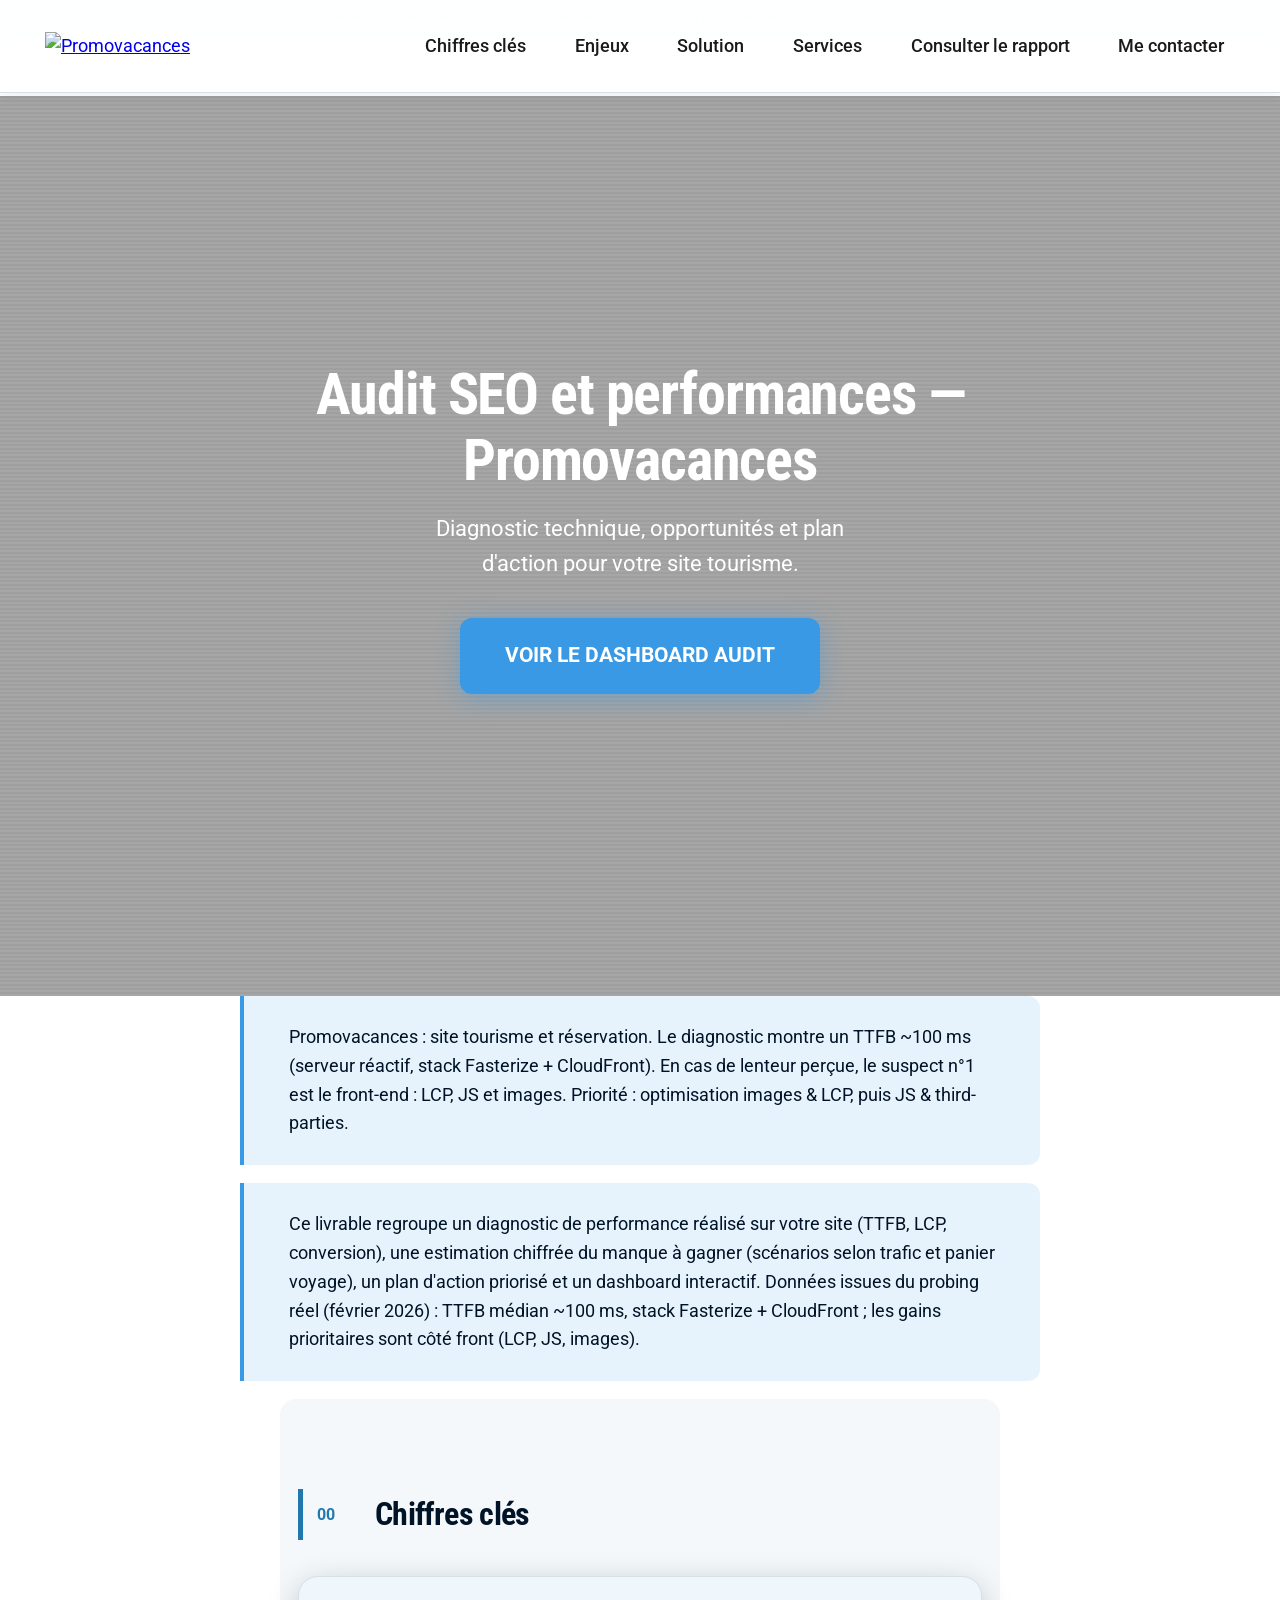
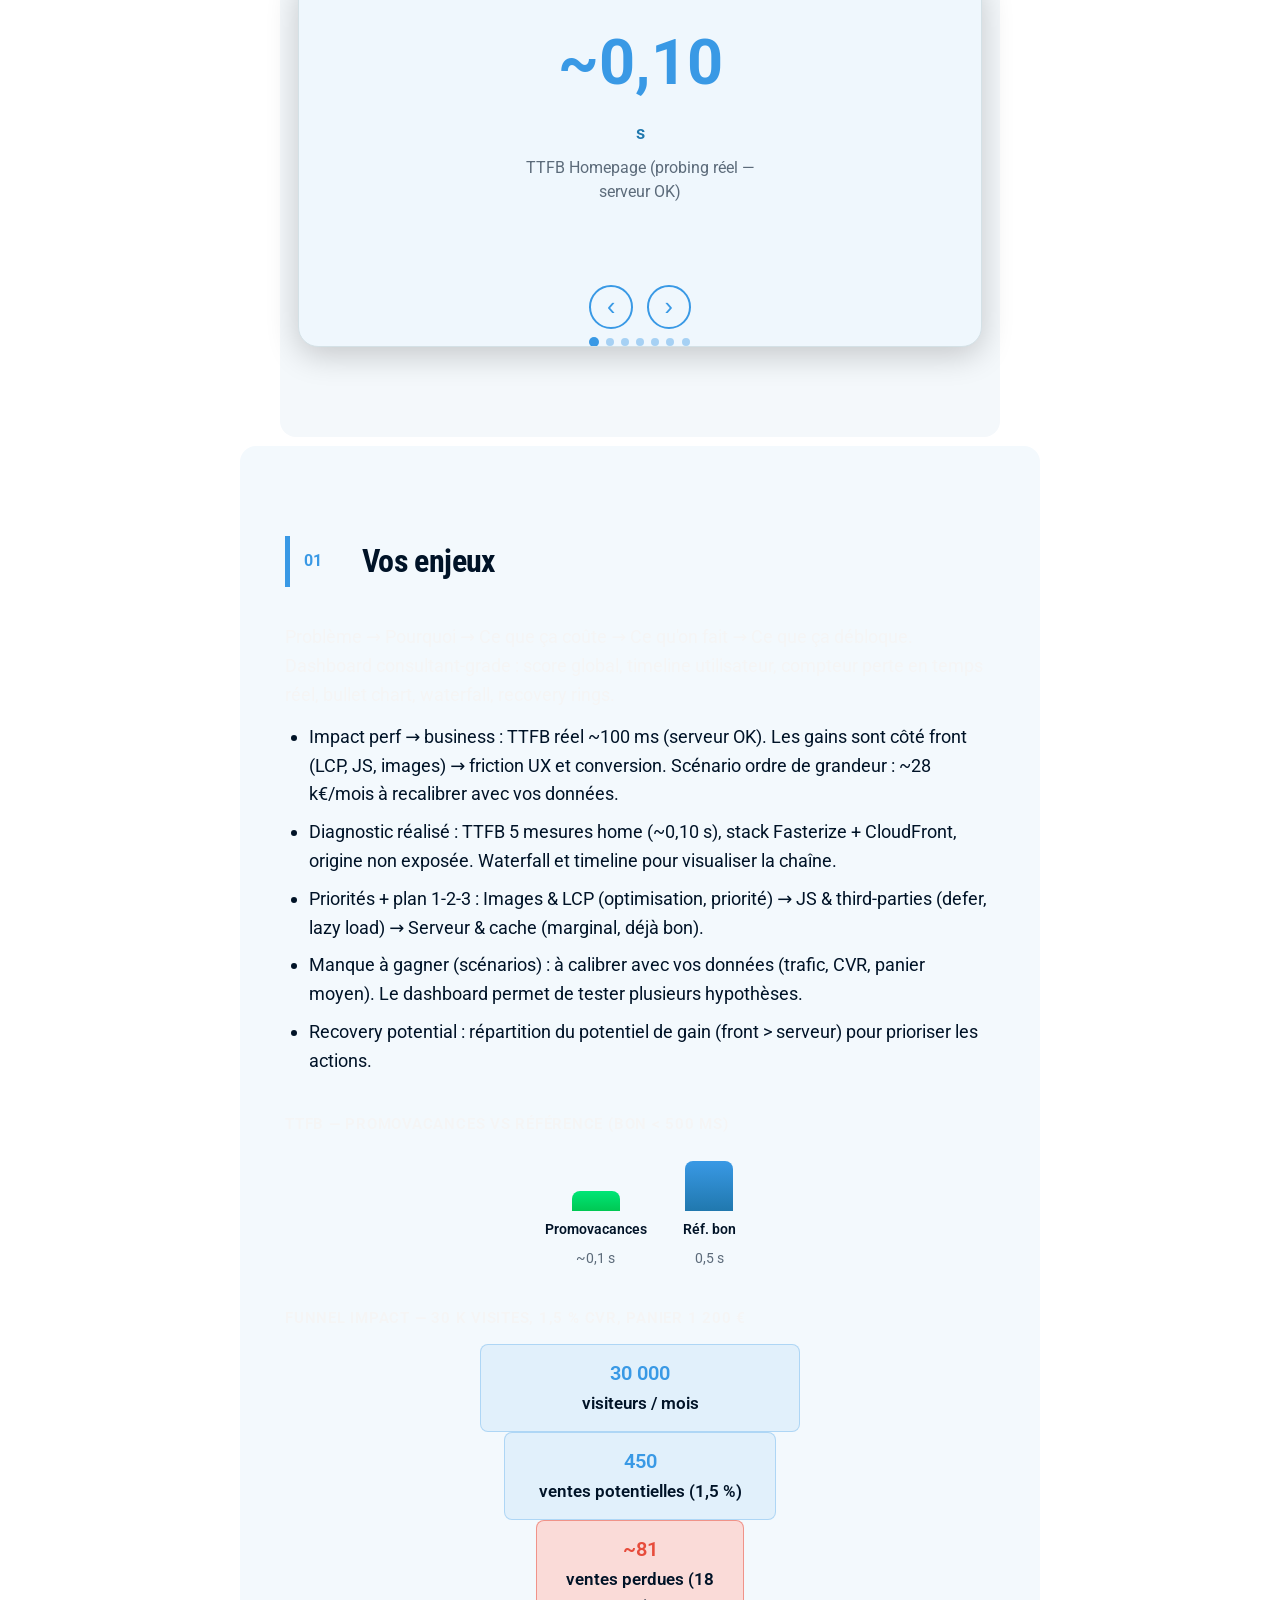
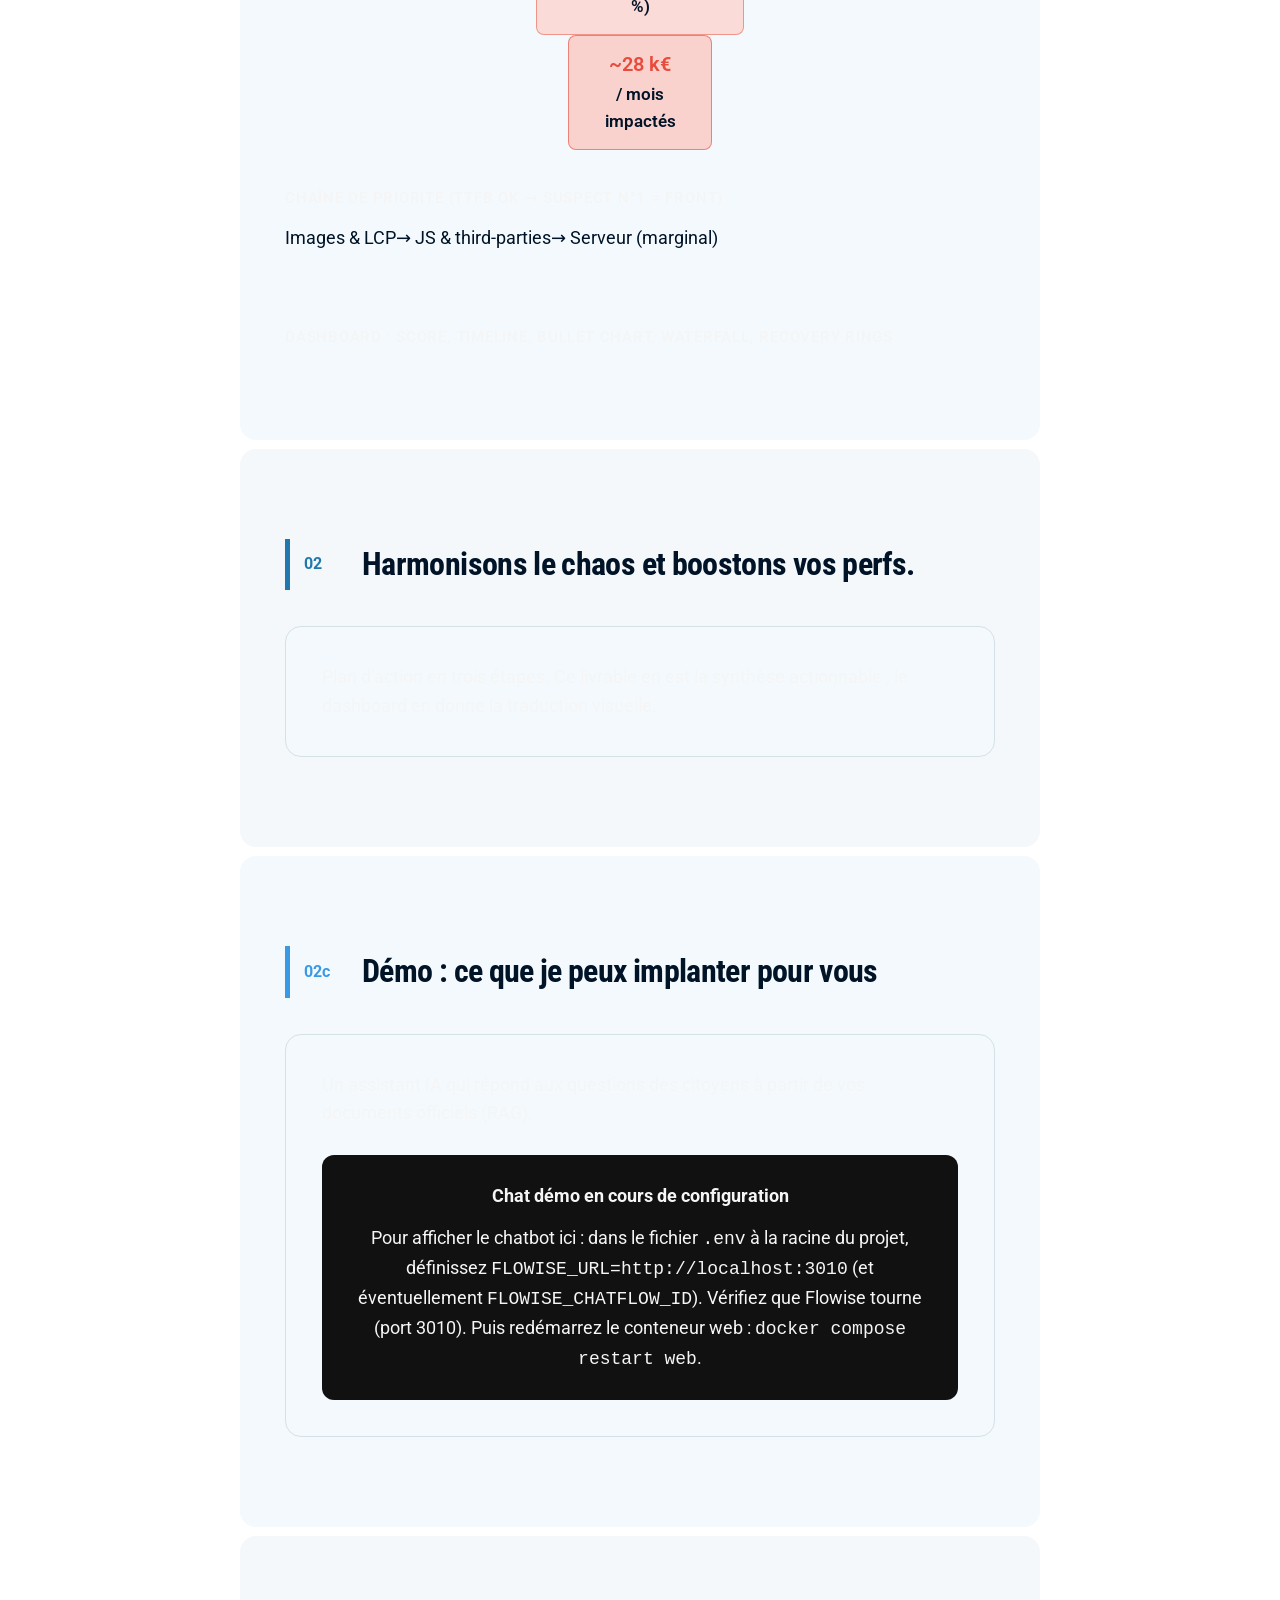
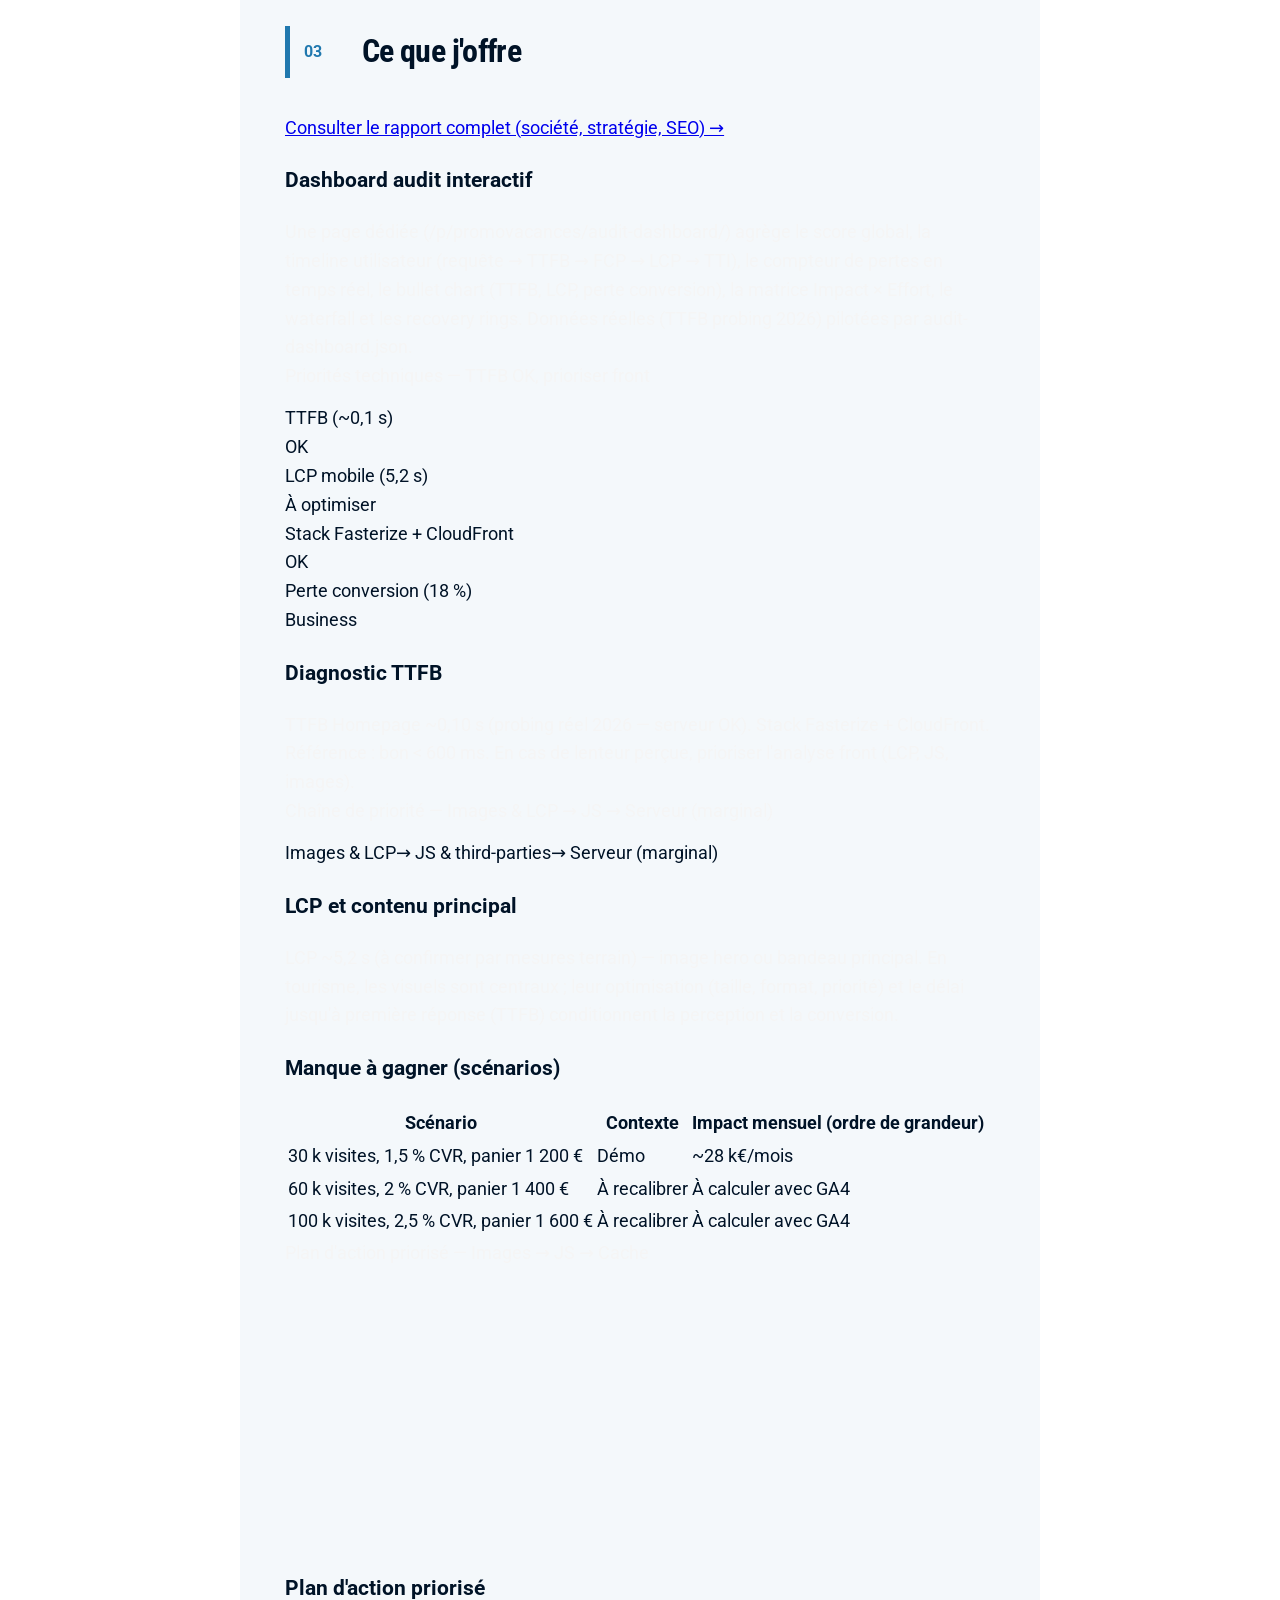
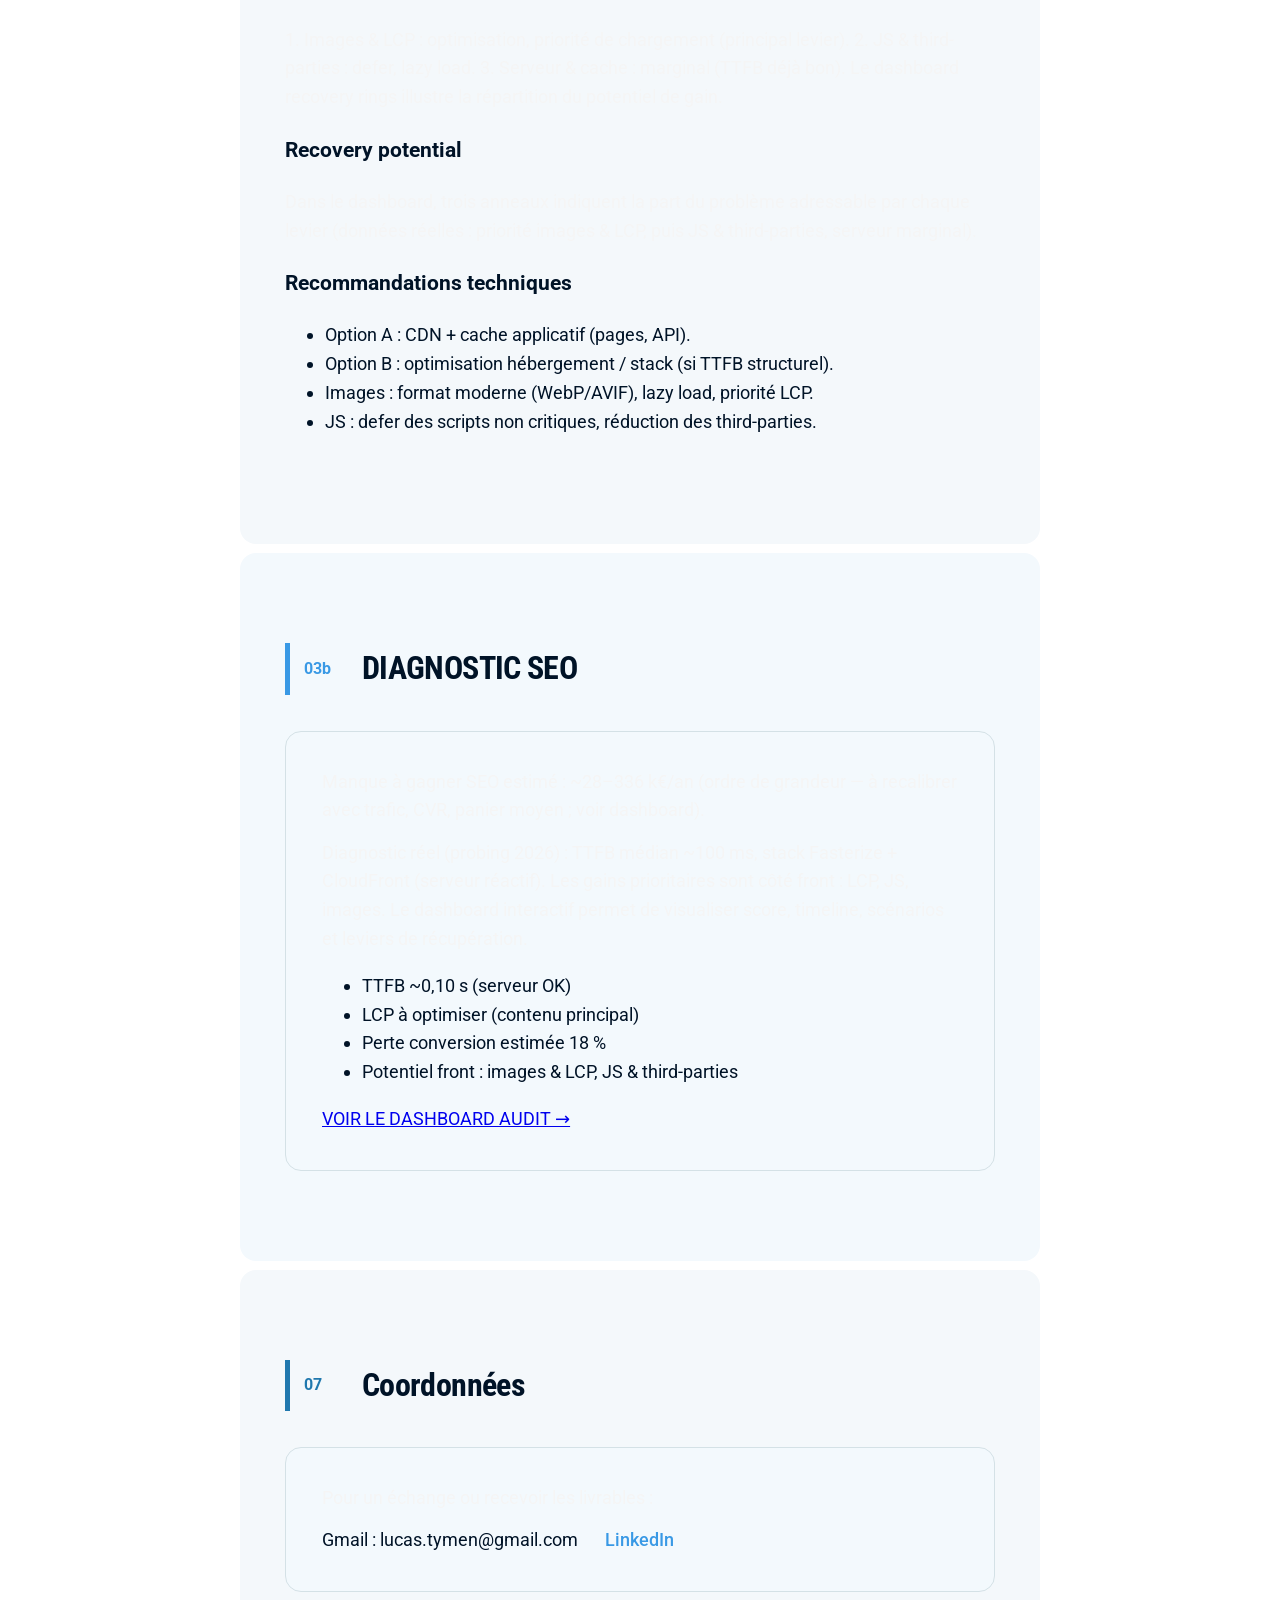
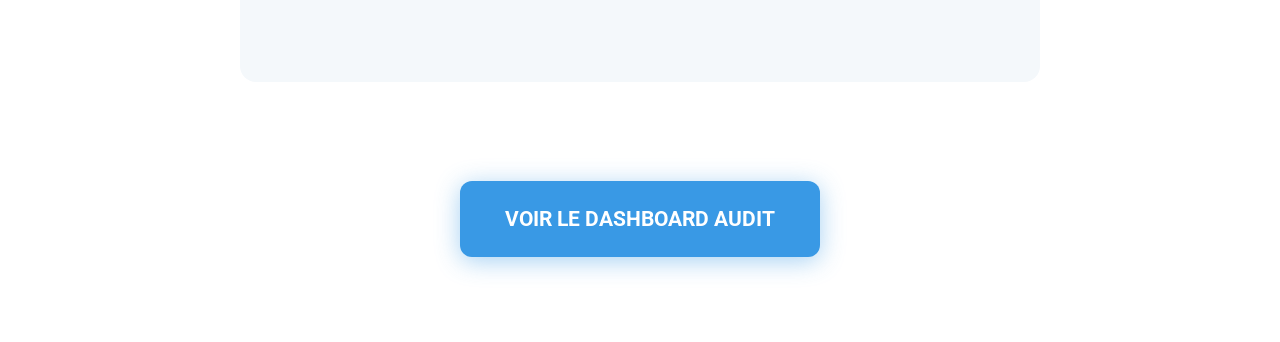
==== commit db2a32c7: "fix: nav partout + tailles police +0.2em (lisibilité, cohérence) Co-authored-by: Cursor <cursoragent" ====
--- a/index.html
+++ b/index.html
@@ -40,6 +40,10 @@
   --lp-text-on-light: #001327;
   --lp-text-on-dark: #f5f5f5;
 }
+
+/* Lisibilité — +0.2em base (1.2rem vs 1rem) */
+html { font-size: 18px; }
+body { font-size: 1.125rem; line-height: 1.6; }
 
 /* Nav fond clair — contraste texte sombre (comme promovacances.com) */
 body:has(.nav) .nav {
@@ -869,7 +873,7 @@
             
             
             
-            <a href="/p/promovacances/rapport/" target="_blank" rel="noopener noreferrer">Consulter le rapport</a>
+            <a href="rapport.html" target="_blank" rel="noopener noreferrer">Consulter le rapport</a>
             
             <a href="#coordonnees">Me contacter</a>
         </div>
@@ -1052,7 +1056,7 @@
             <div class="section-head"><span class="section-num">03</span><h2>Ce que j'offre</h2></div>
             
             <div class="rapport-cta-block">
-                <a href="/p/promovacances/rapport/" class="rapport-cta-link" target="_blank" rel="noopener noreferrer">Consulter le rapport complet (société, stratégie, SEO) →</a>
+                <a href="rapport.html" class="rapport-cta-link" target="_blank" rel="noopener noreferrer">Consulter le rapport complet (société, stratégie, SEO) →</a>
             </div>
             
             
@@ -1188,7 +1192,7 @@
                 
                 
                 
-                <a href="/p/promovacances/rapport/#analyse-seo-complete" class="seo-cta" target="_blank" rel="noopener noreferrer">VOIR LE DASHBOARD AUDIT →</a>
+                <a href="rapport.html#analyse-seo-complete" class="seo-cta" target="_blank" rel="noopener noreferrer">VOIR LE DASHBOARD AUDIT →</a>
                 
                 
             </div>
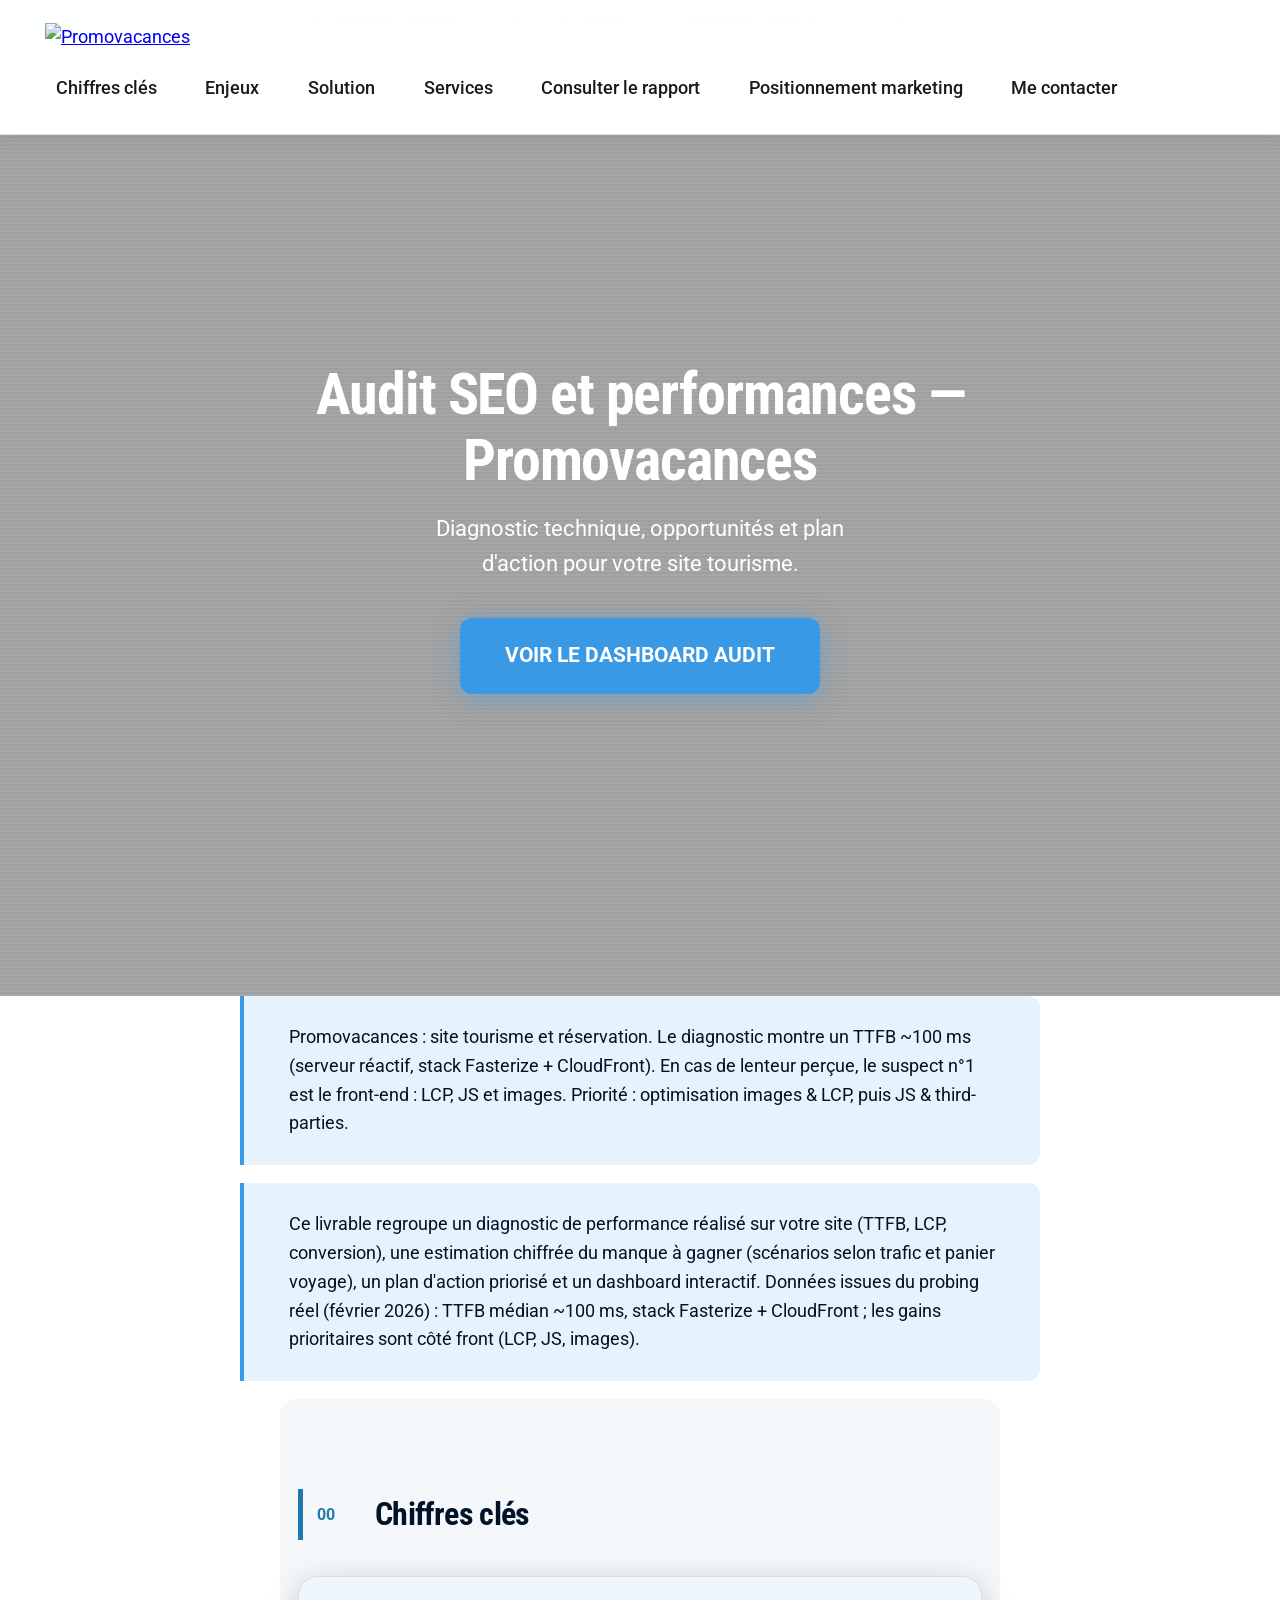
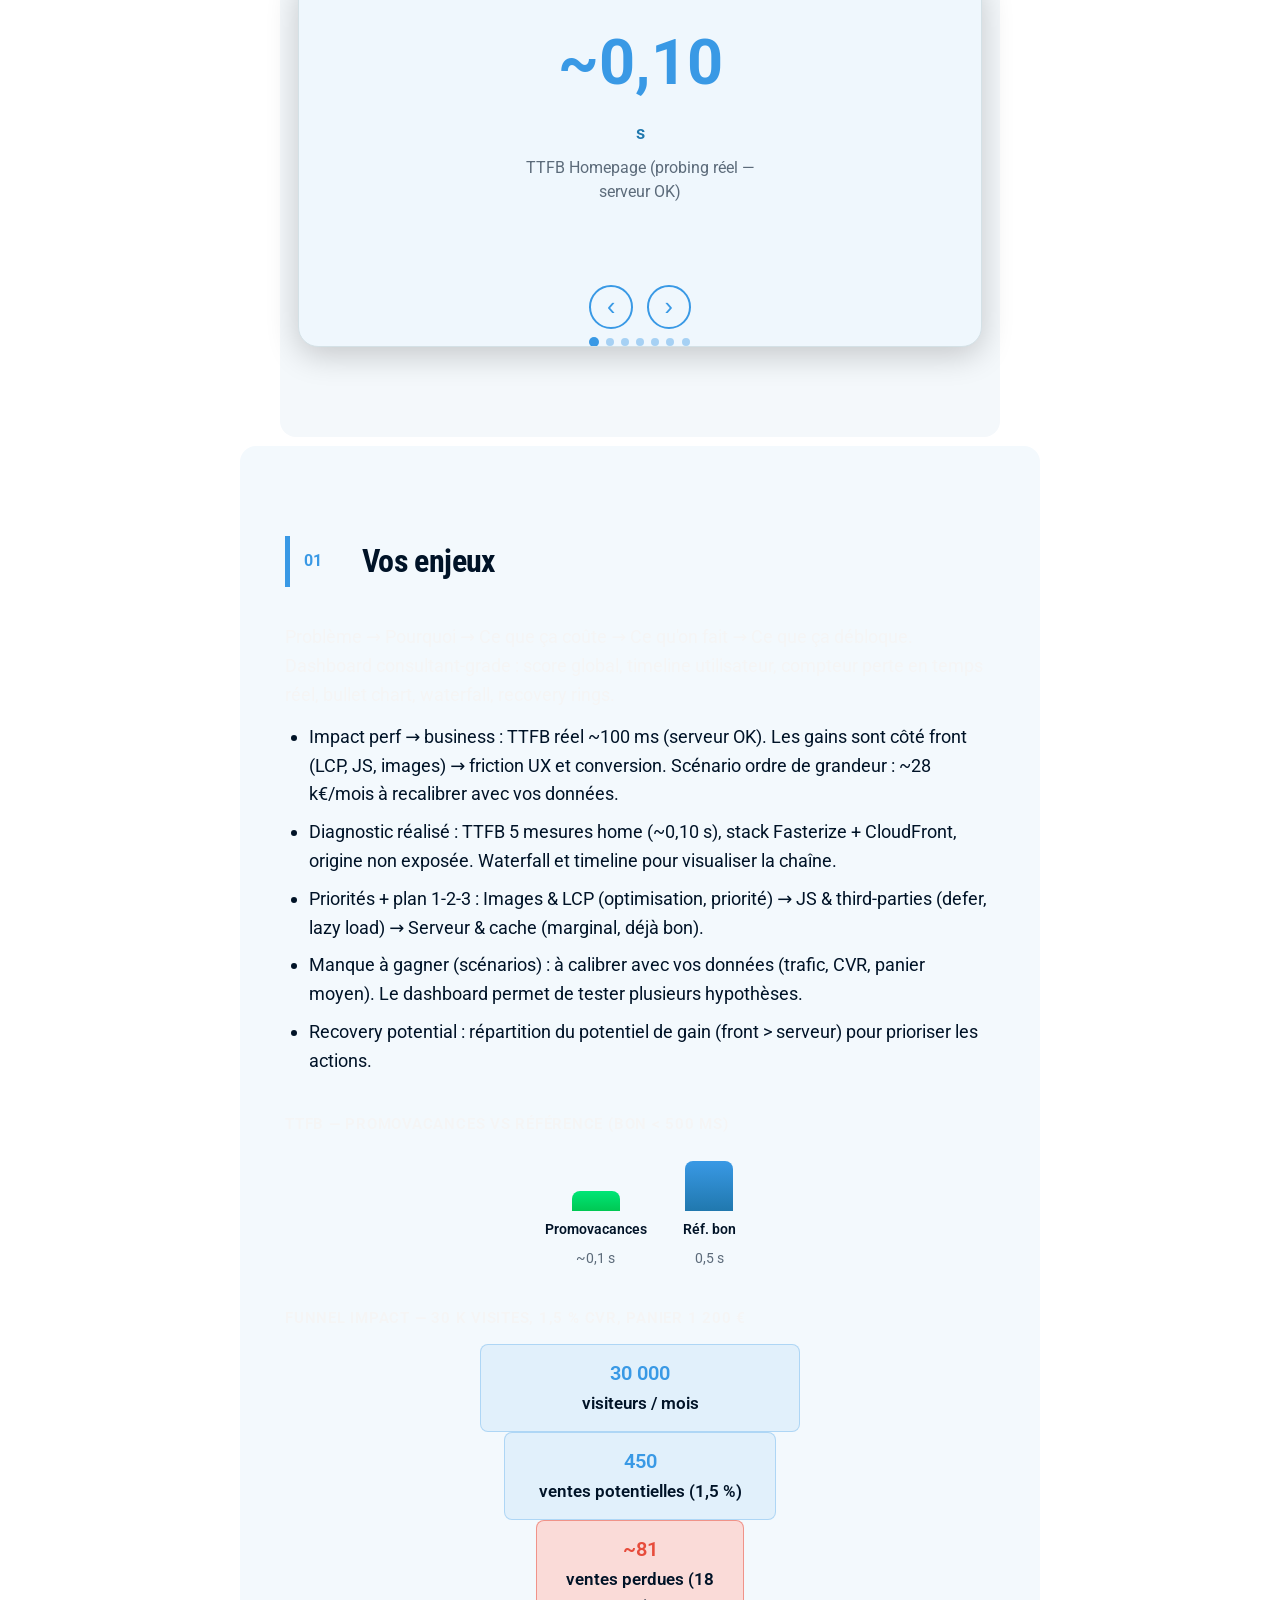
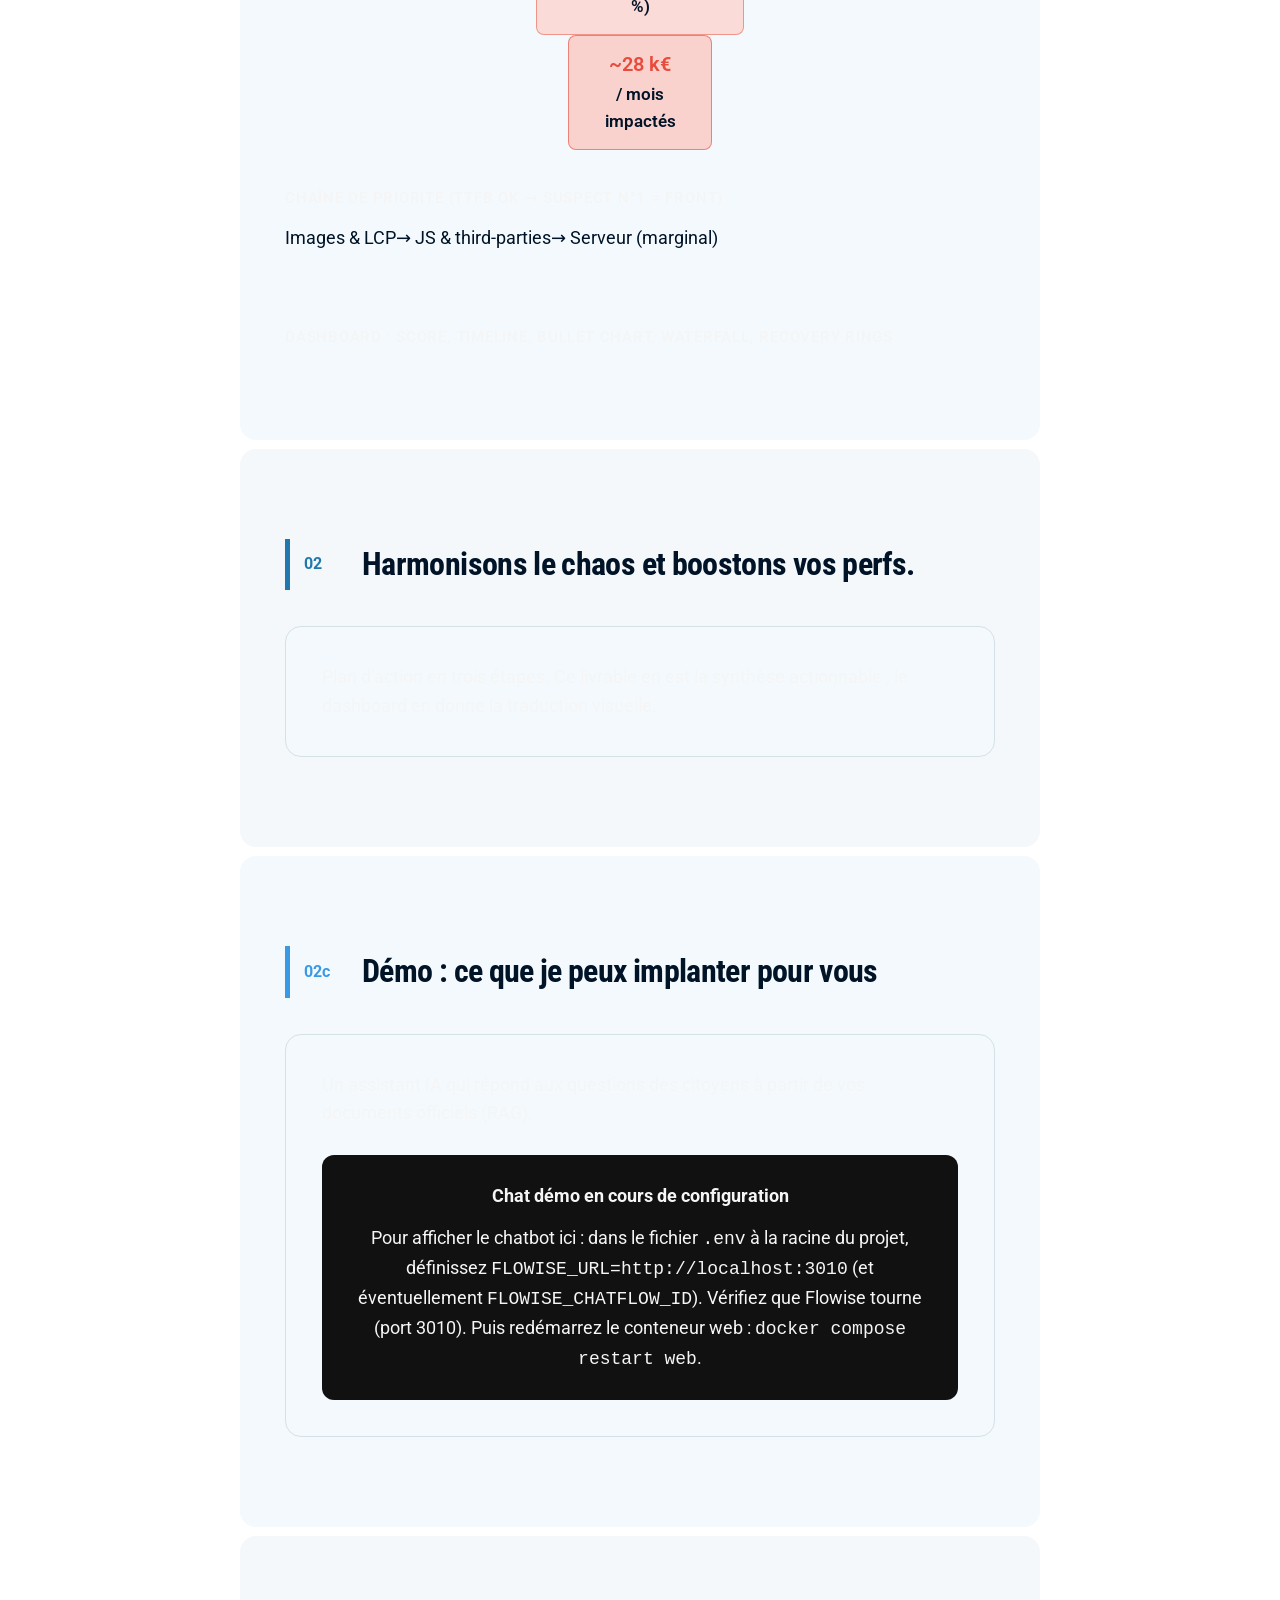
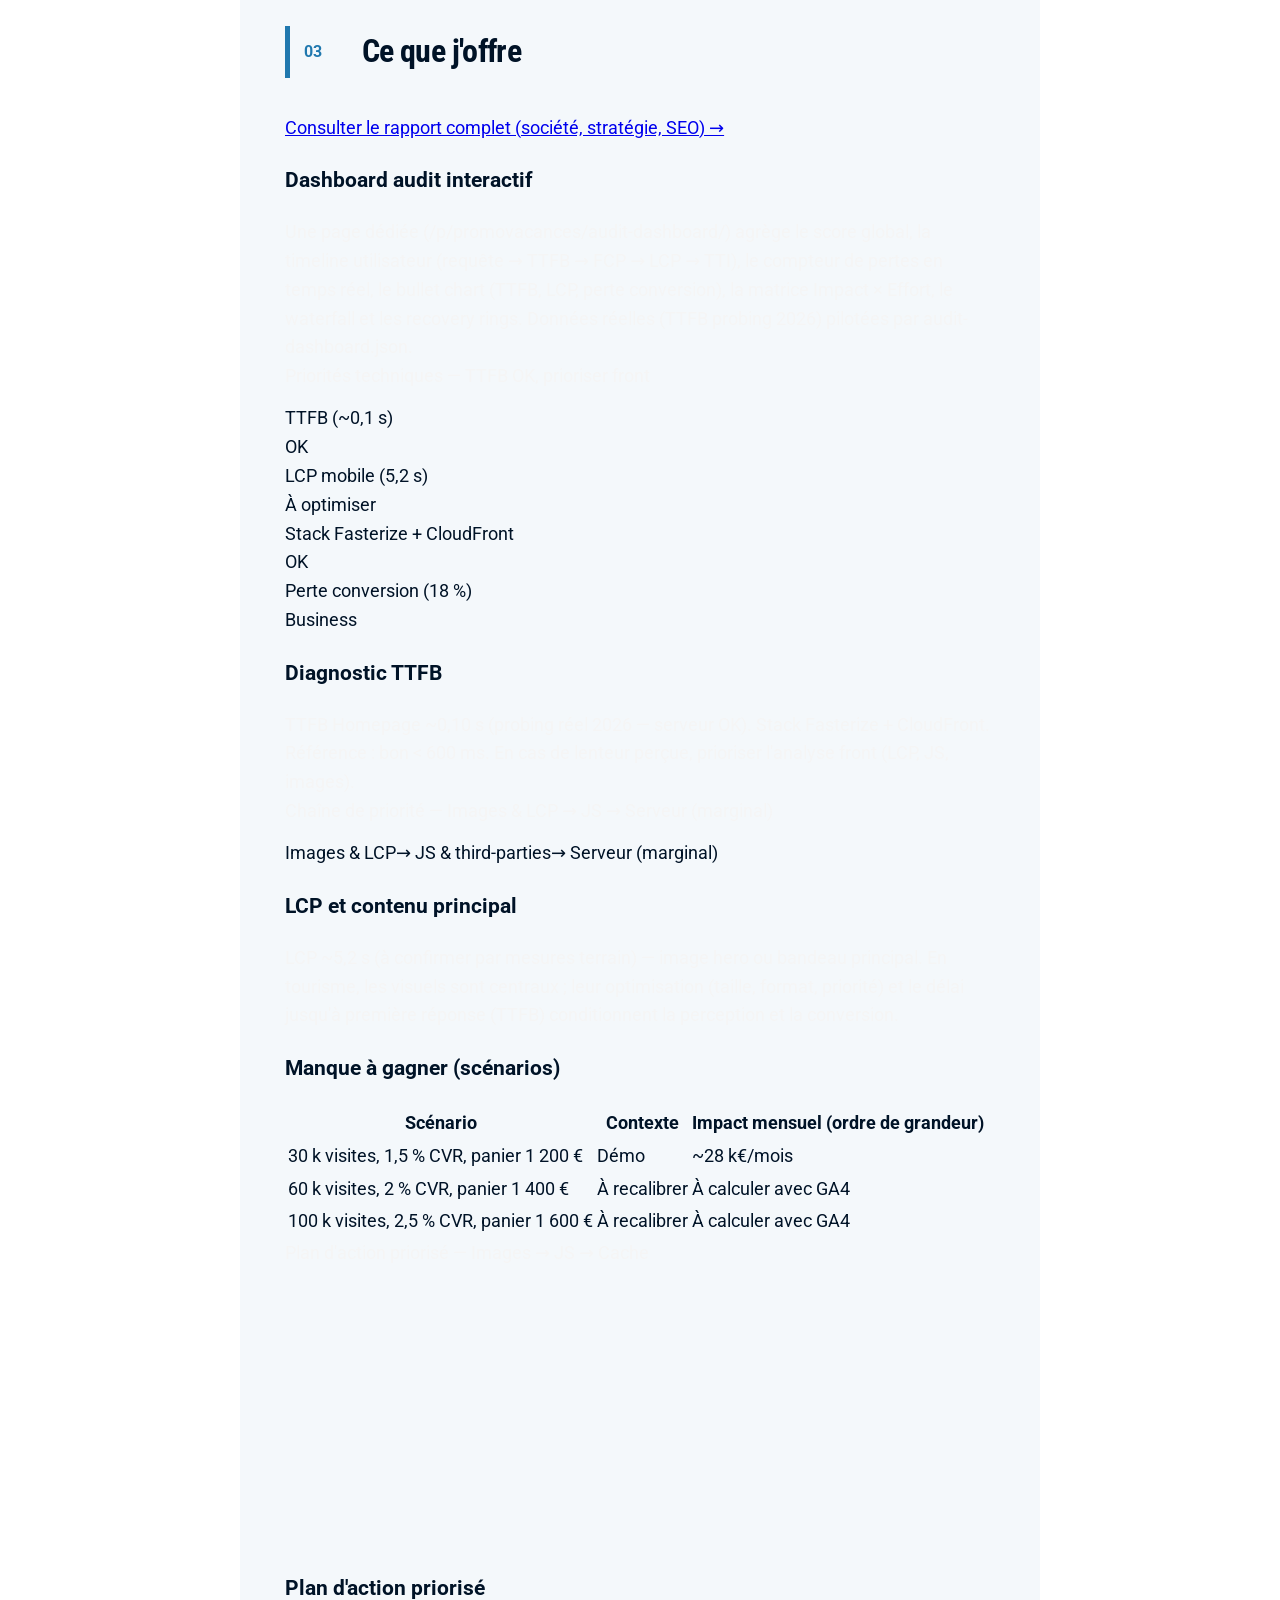
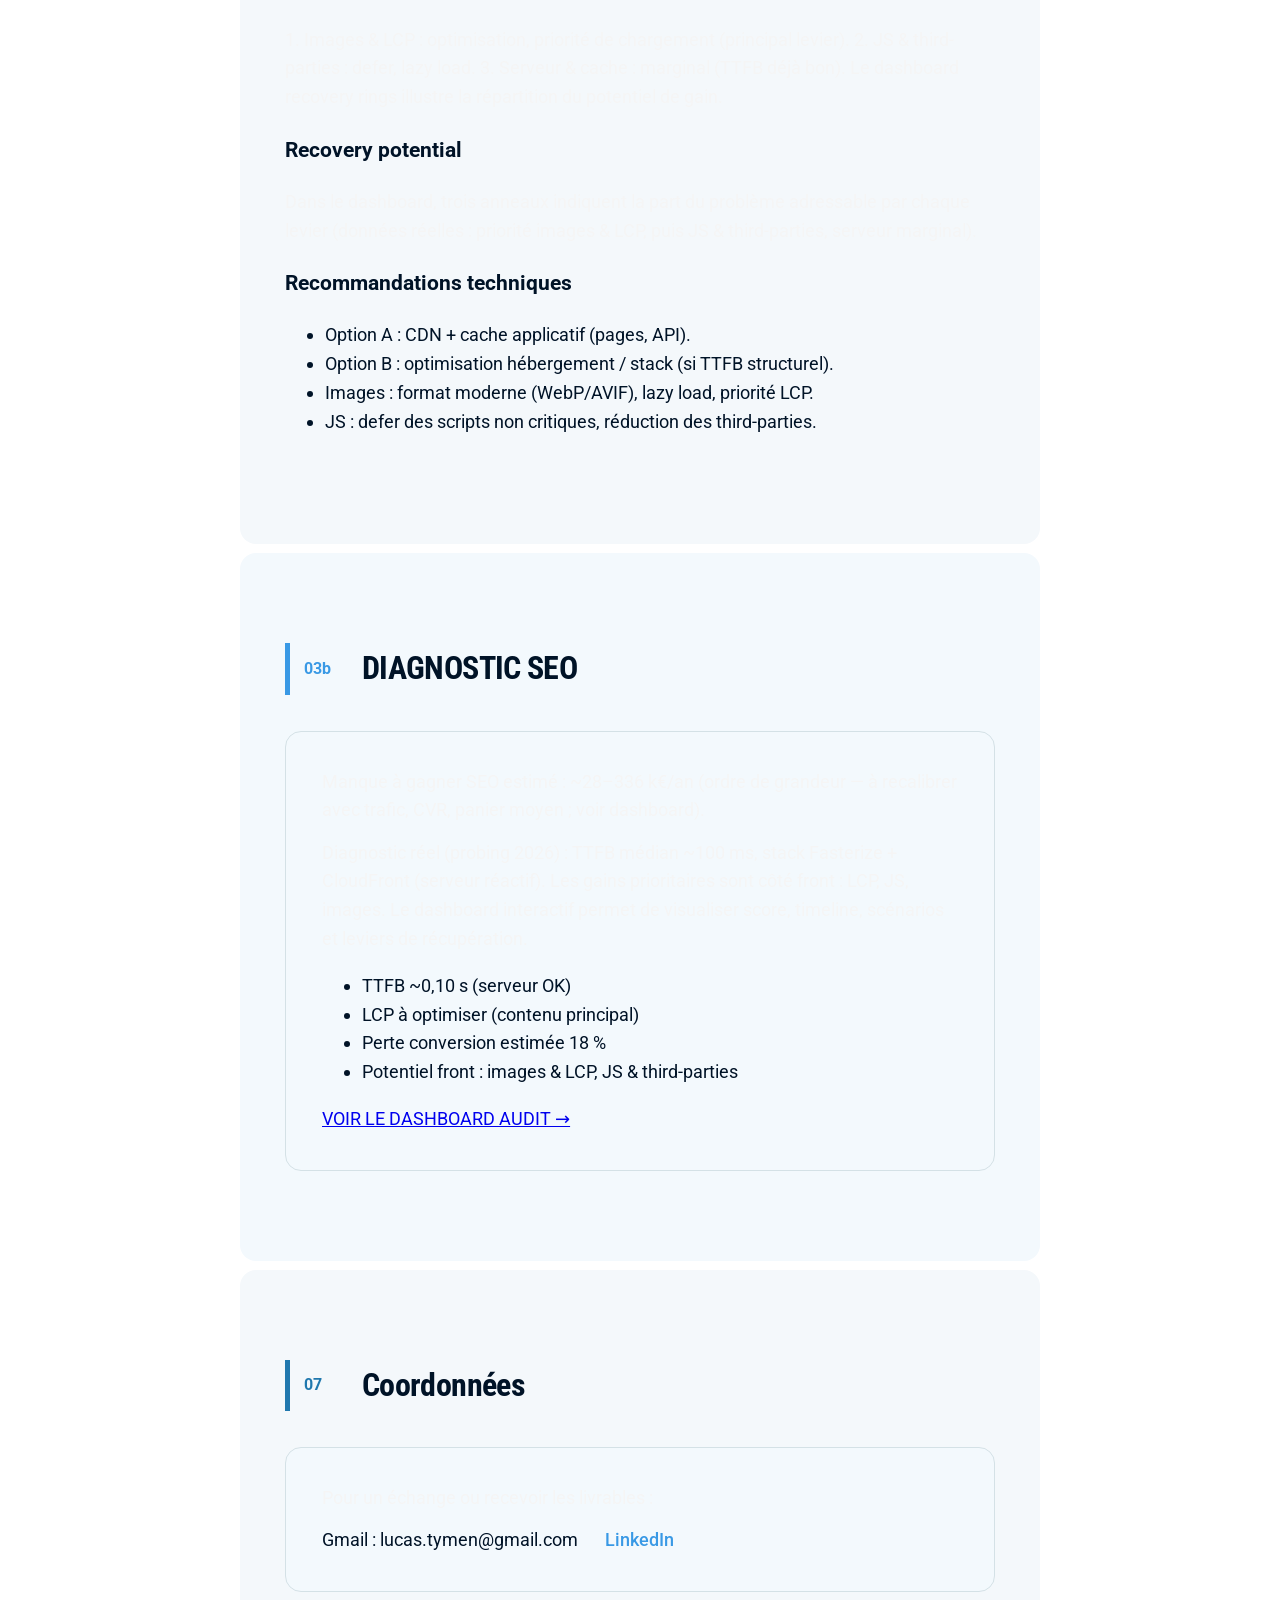
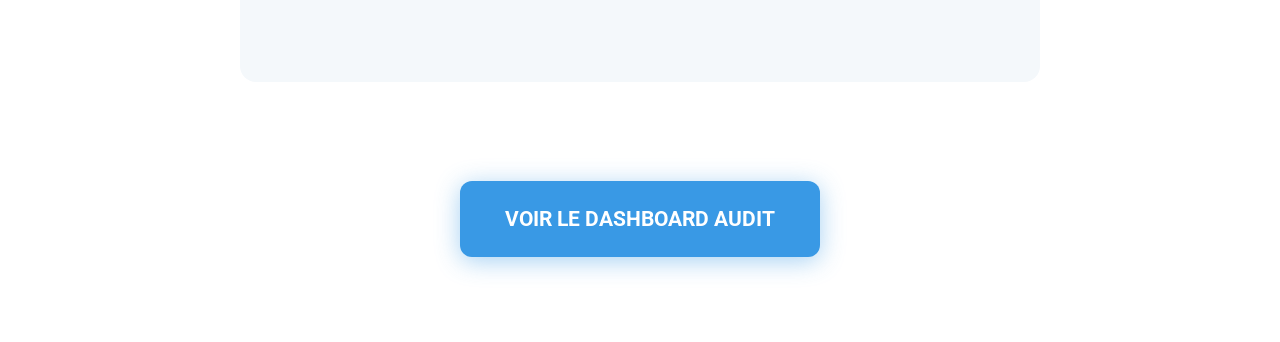
==== commit 38f2f243: "feat: onglet Positionnement marketing (résumé situation + paid media) Co-authored-by: Cursor <cursor" ====
--- a/index.html
+++ b/index.html
@@ -874,6 +874,7 @@
             
             
             <a href="rapport.html" target="_blank" rel="noopener noreferrer">Consulter le rapport</a>
+            <a href="positionnement-marketing.html" target="_blank" rel="noopener noreferrer">Positionnement marketing</a>
             
             <a href="#coordonnees">Me contacter</a>
         </div>
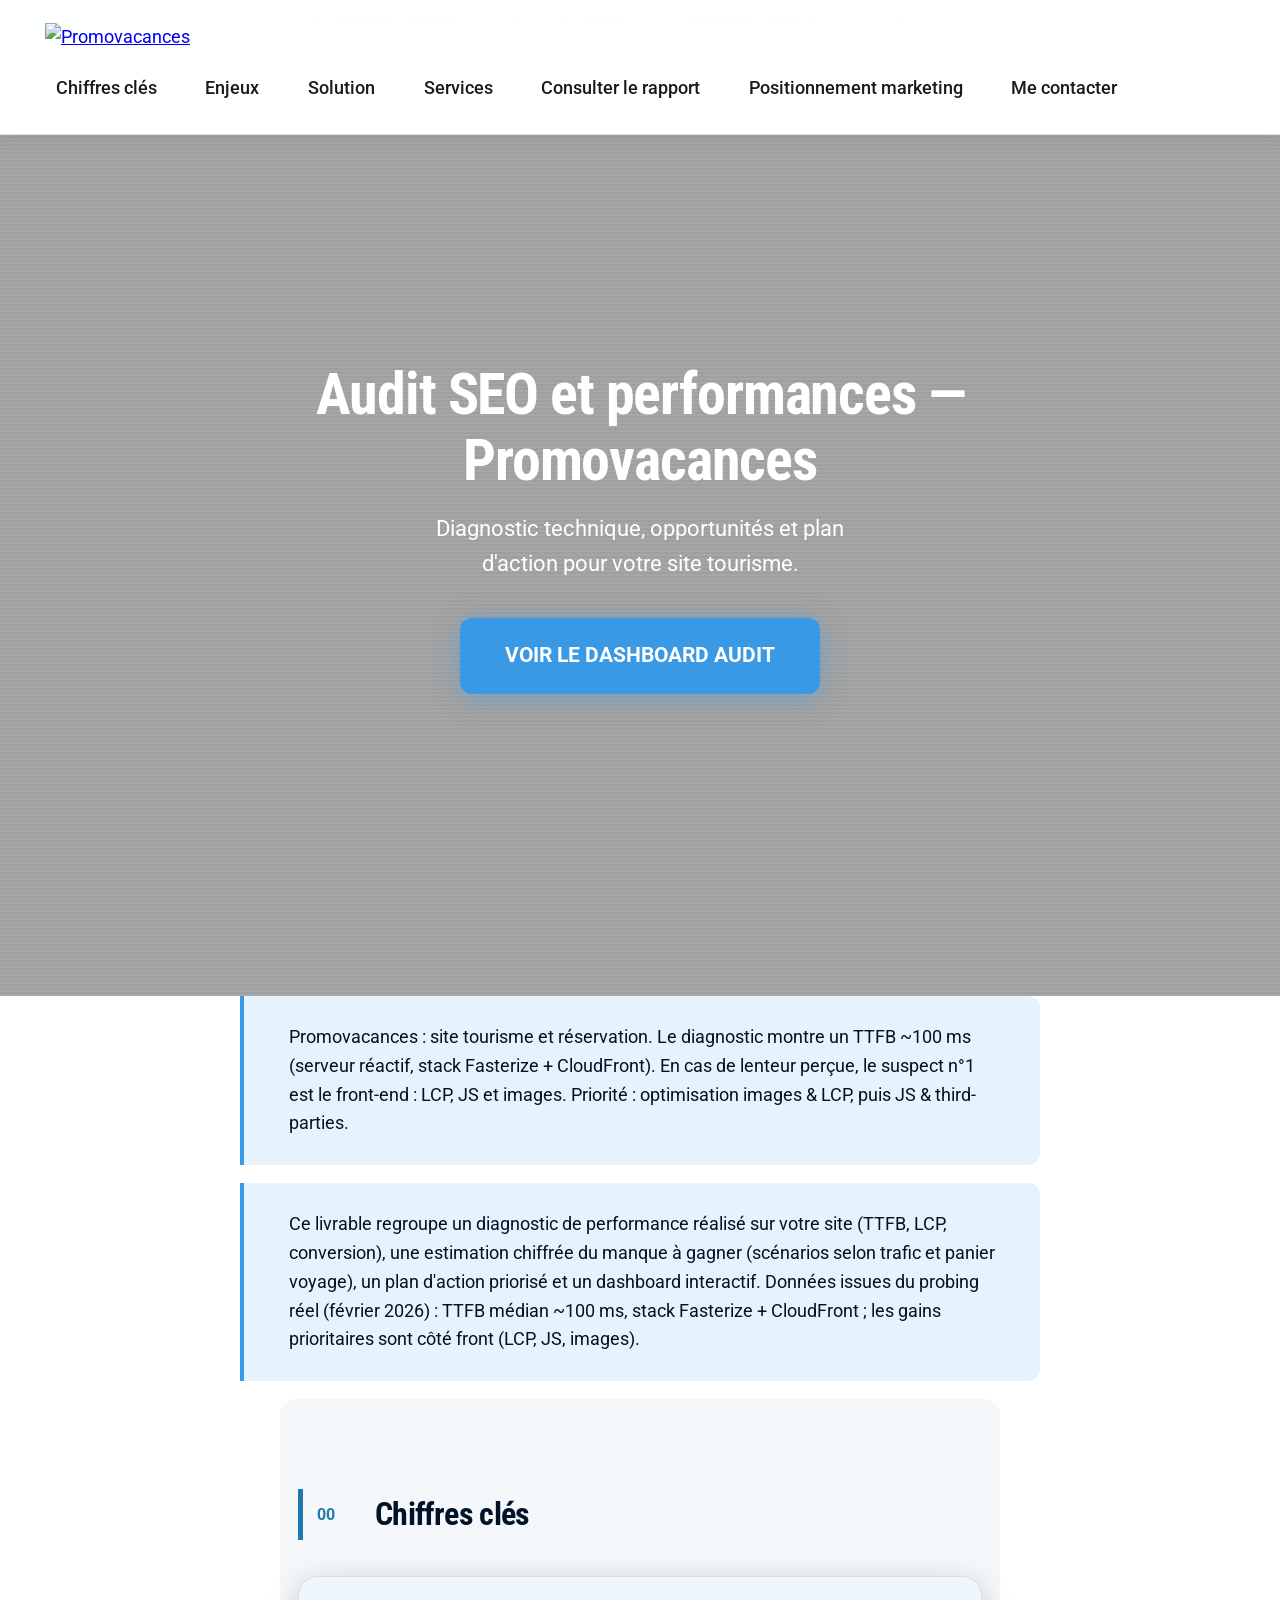
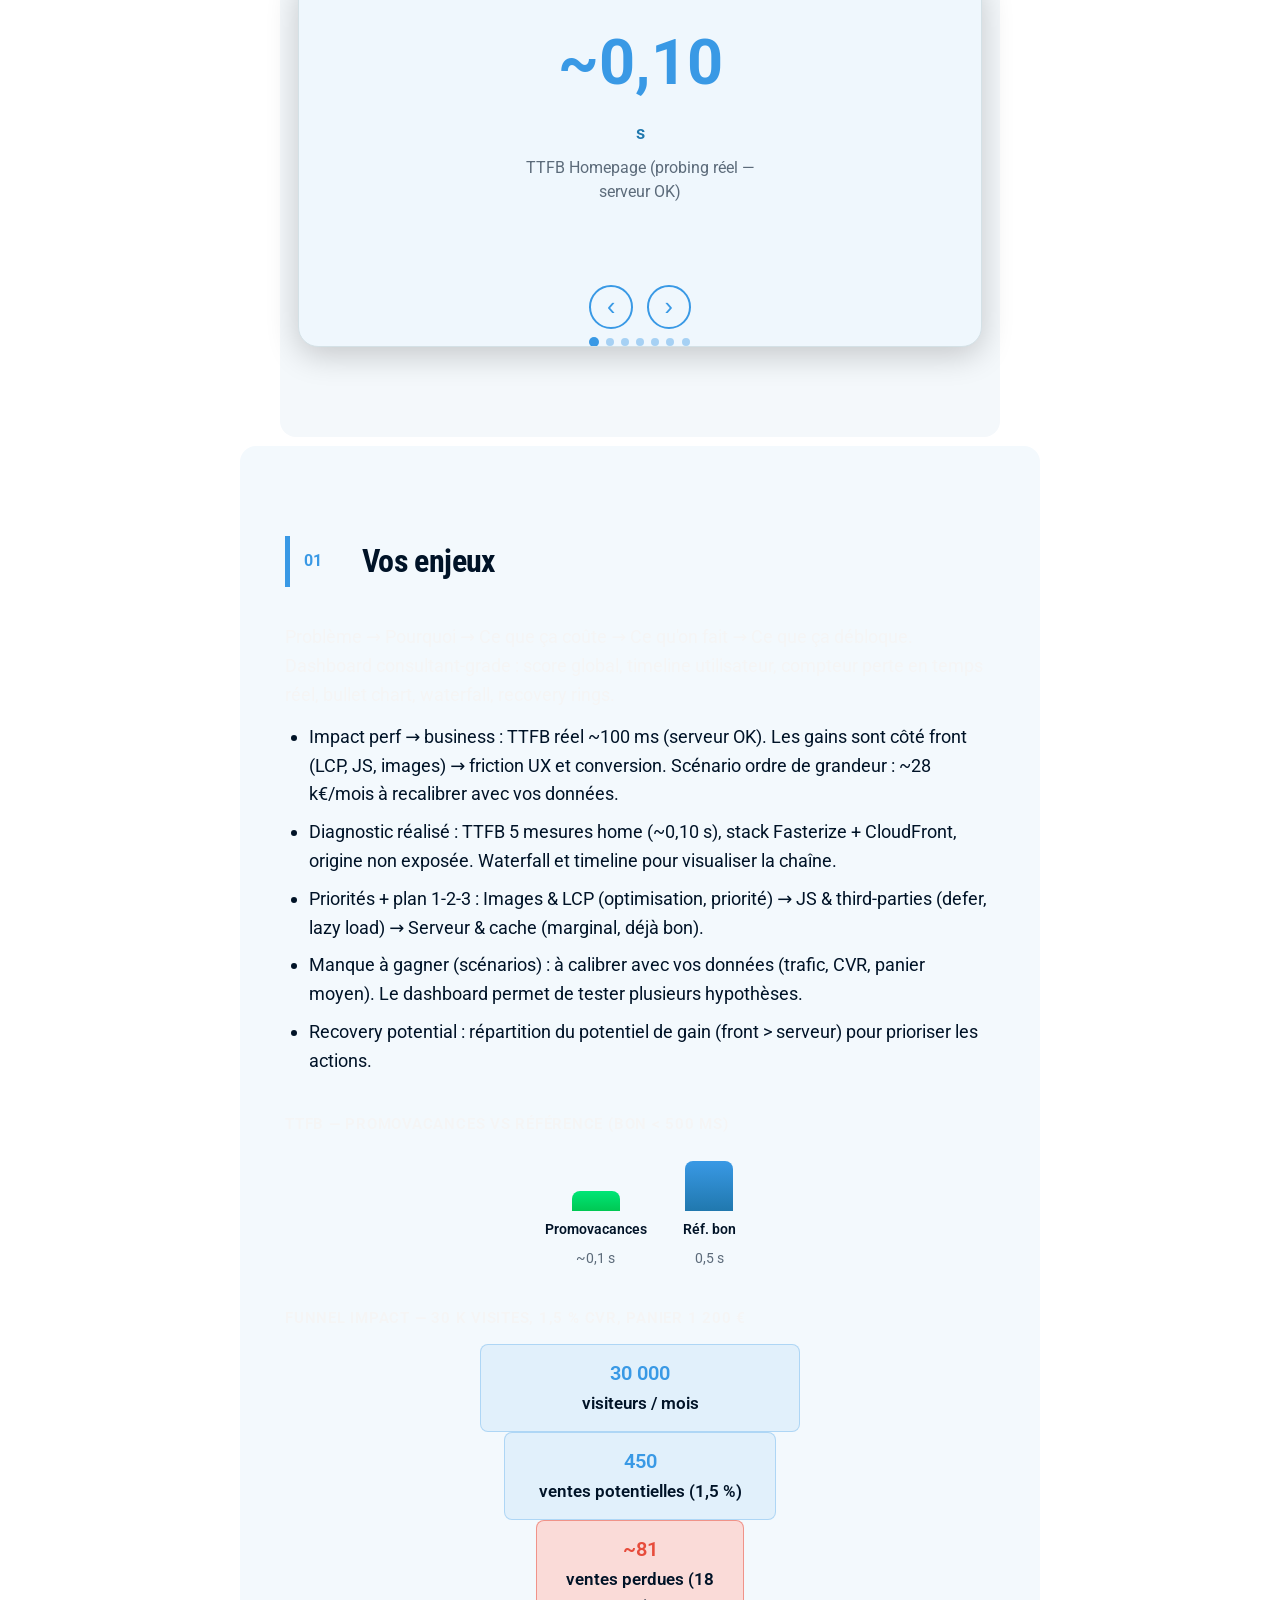
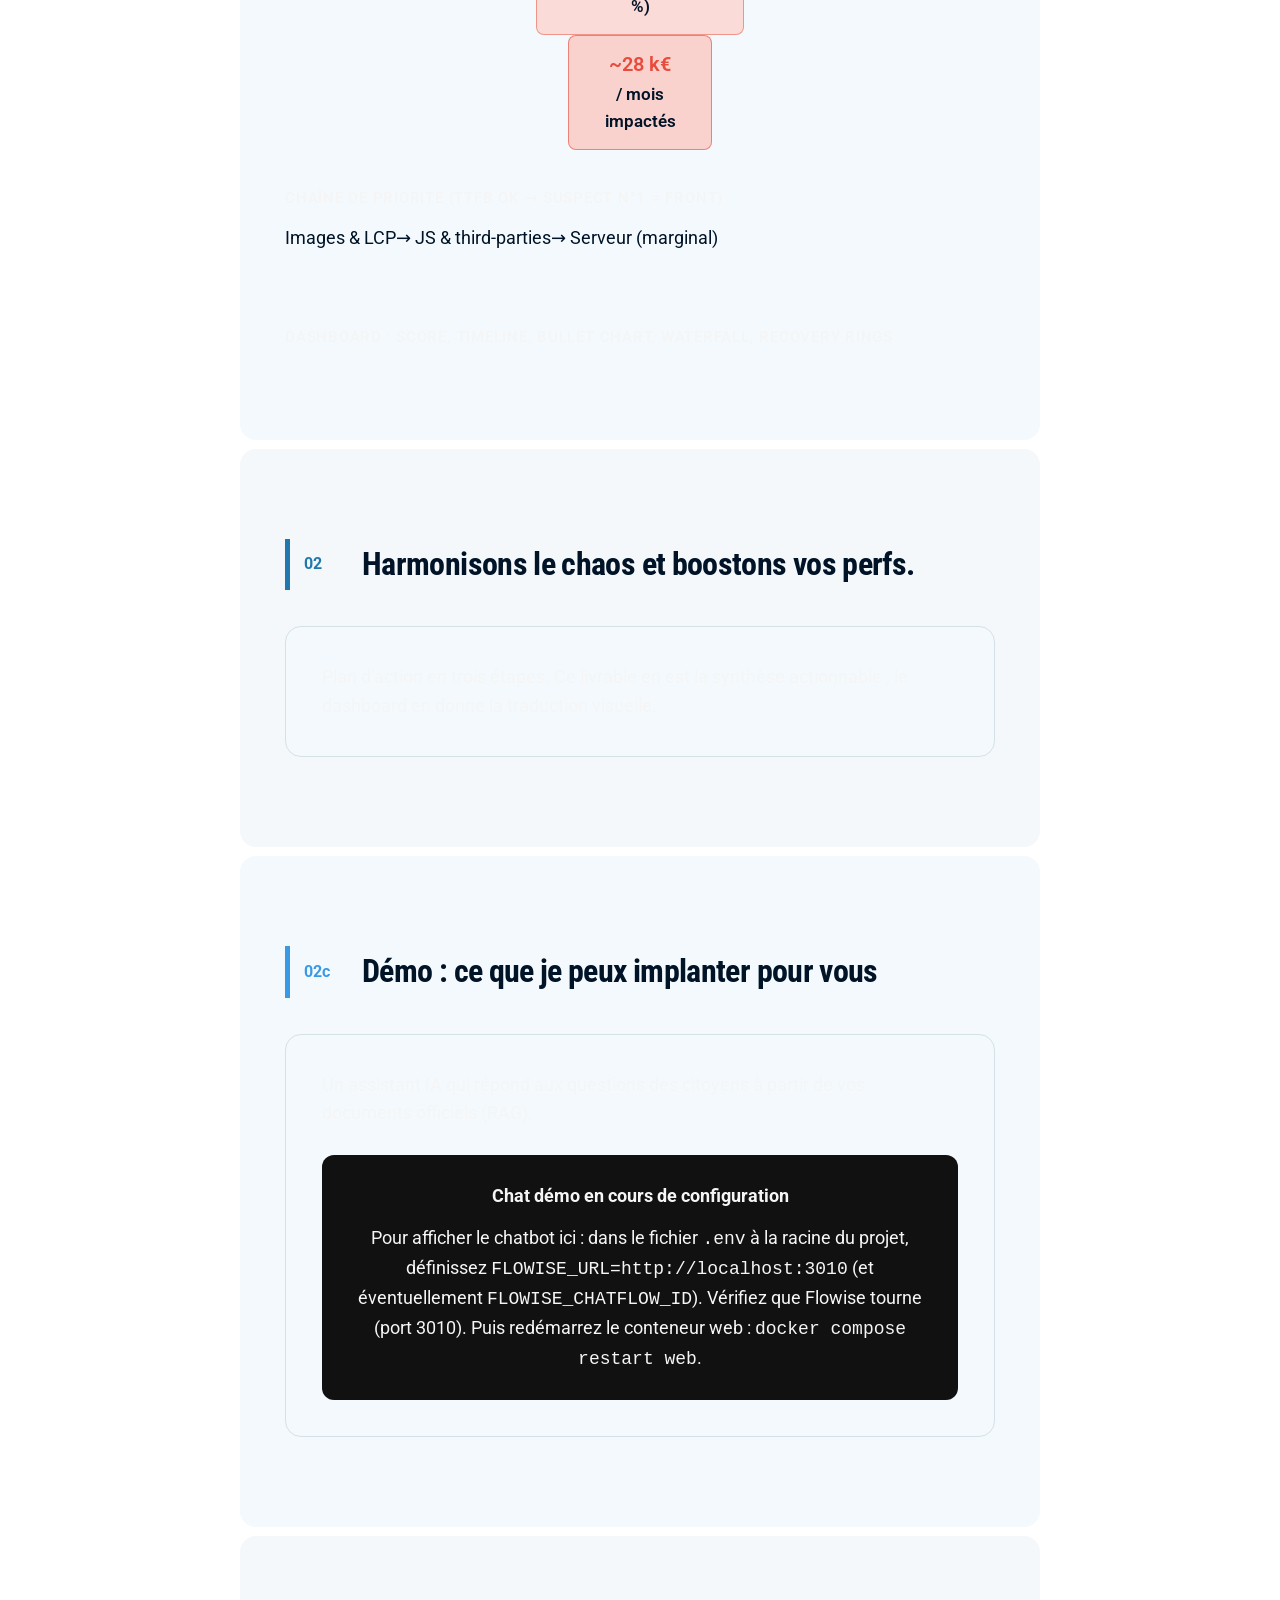
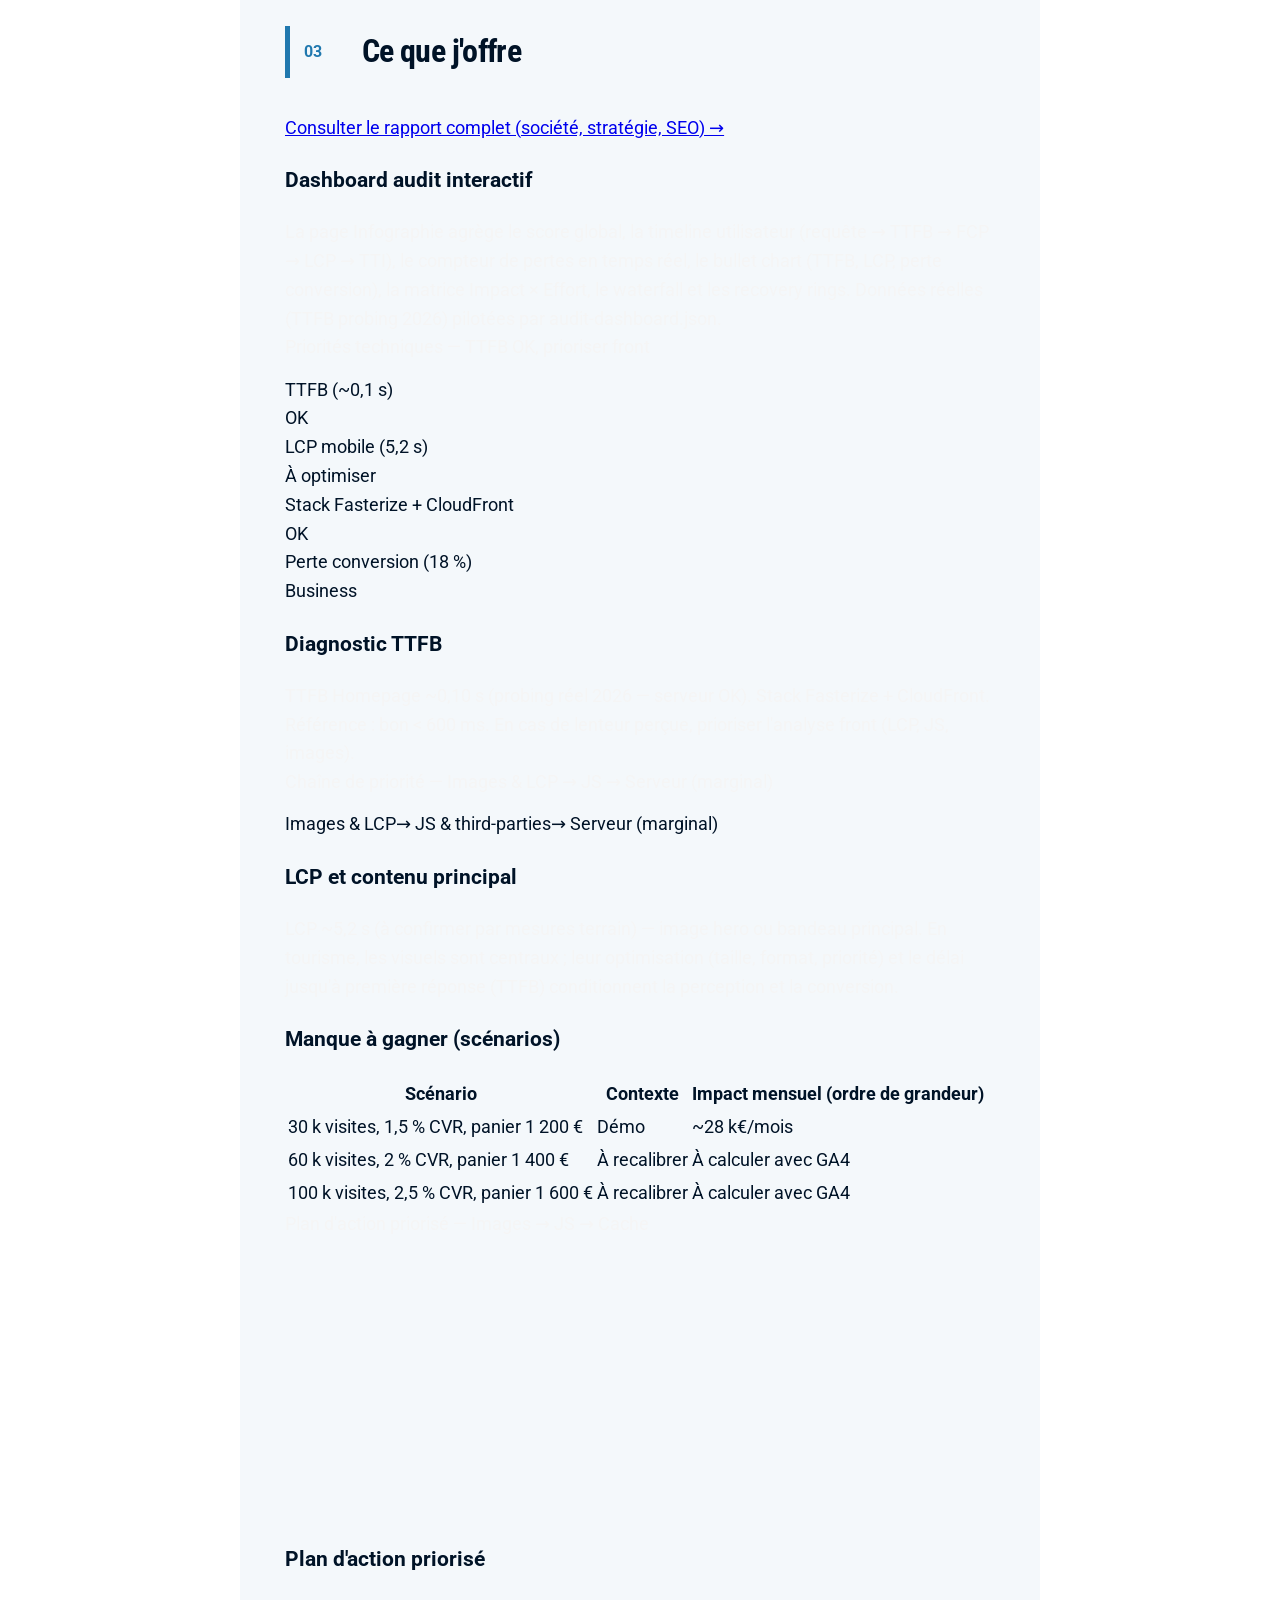
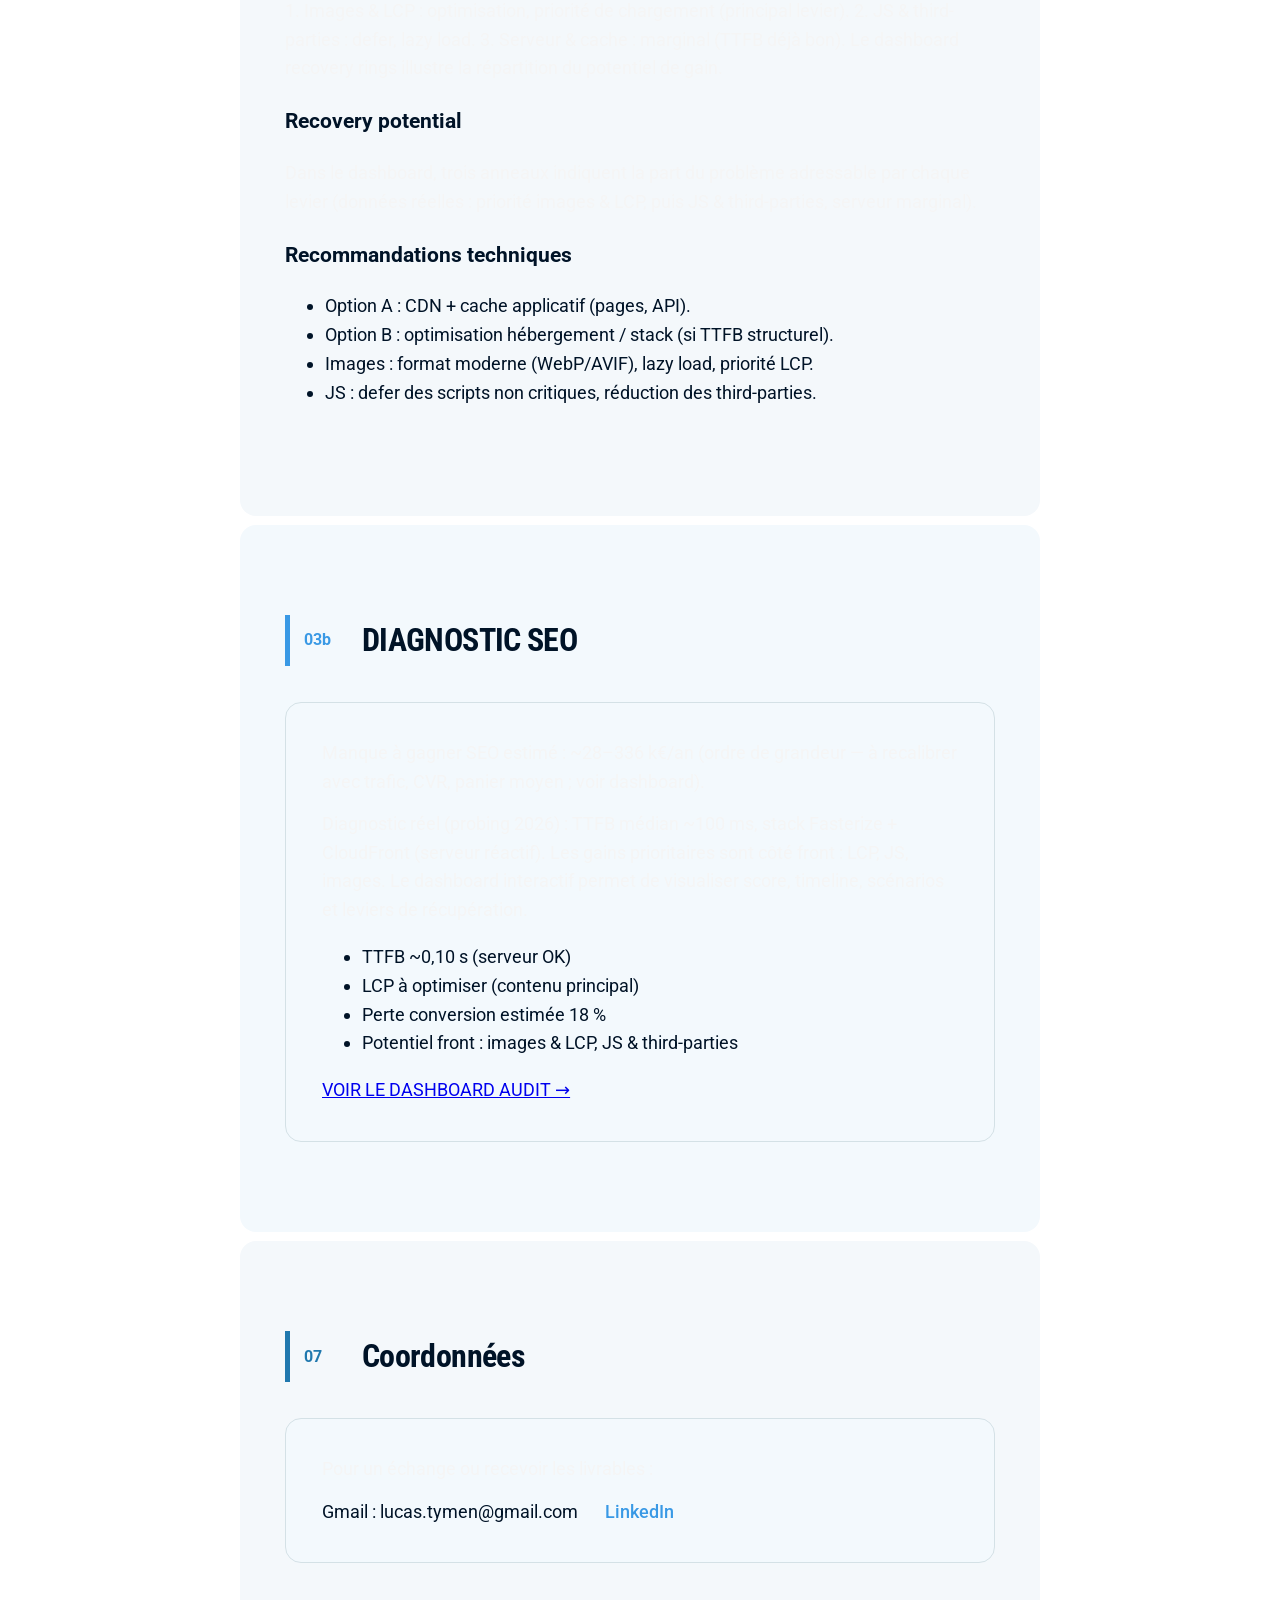
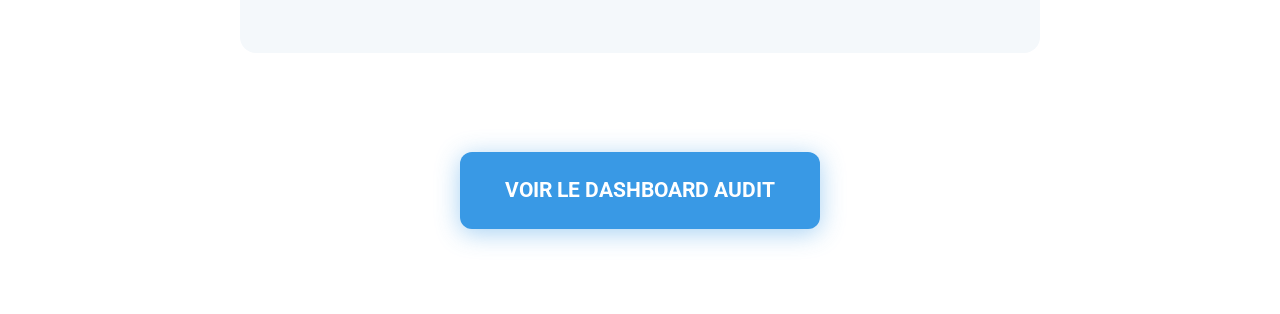
==== commit 41839df8: "fix: URLs coherentes + rewrites vercel.json (404) Co-authored-by: Cursor <cursoragent@cursor.com>" ====
--- a/index.html
+++ b/index.html
@@ -1,1332 +1,1332 @@
-
-<!-- LPPP proposition.html -->
-<!DOCTYPE html>
-<html lang="fr">
-<head>
-    <meta charset="UTF-8">
-    <meta name="viewport" content="width=device-width, initial-scale=1.0, viewport-fit=cover">
-    <meta name="referrer" content="strict-origin-when-cross-origin">
-    <title>Lucas Tymen — PPP Promovacances (rapport audit SEO)</title>
-    <link rel="preconnect" href="https://fonts.googleapis.com">
-    <link rel="preconnect" href="https://fonts.gstatic.com" crossorigin>
-    <link href="https://fonts.googleapis.com/css2?family=Roboto:wght@400;500;600;700&family=Open+Sans:wght@400;600;700&display=swap" rel="stylesheet">
-    
-    <style>
-        
-        @import url('https://fonts.googleapis.com/css2?family=Roboto+Condensed:wght@300;400;700&family=Roboto:wght@300;400;500;700&display=swap');
-
-:root {
-  --pv-white: #ffffff;
-  --pv-ink: #001327;
-  --pv-ink-2: #121d29;
-  --pv-blue: #3999e5;
-  --pv-blue-2: #2078ae;
-  --pv-blue-3: #5ca6dc;
-  --pv-gray-100: #f7f6f5;
-  --pv-gray-200: #d4e1e6;
-  --pv-gray-300: #9ab6c3;
-  --pv-gray-400: #b0b9bc;
-  --lp-font-body: 'Roboto', system-ui, -apple-system, 'Segoe UI', Arial, sans-serif;
-  --lp-font-heading: 'Roboto Condensed', 'Roboto', system-ui, sans-serif;
-  --lp-bg: #FFFFFF;
-  --lp-text: #001327;
-  --lp-primary: #3999E5;
-  --lp-secondary: #2078AE;
-  --lp-border: #d4e1e6;
-  --lp-block-bg: #f7f6f5;
-  --lp-muted: #5c6b7a;
-  --lp-heading: #001327;
-  --lp-cta-text: #ffffff;
-  --lp-text-on-light: #001327;
-  --lp-text-on-dark: #f5f5f5;
-}
-
-/* Lisibilité — +0.2em base (1.2rem vs 1rem) */
-html { font-size: 18px; }
-body { font-size: 1.125rem; line-height: 1.6; }
-
-/* Nav fond clair — contraste texte sombre (comme promovacances.com) */
-body:has(.nav) .nav {
-  background: color-mix(in srgb, var(--lp-bg) 96%, rgba(255,255,255,0.95)) !important;
-  border-bottom-color: var(--pv-gray-200) !important;
-}
-body:has(.nav) .nav-links a,
-body:has(.nav) .nav span:first-child { color: var(--lp-text-on-light) !important; }
-body:has(.nav) .nav-links a:hover { color: var(--lp-primary) !important; }
-
-/* Hero vidéo : parallaxe (fixe au scroll) + overlay, sans contrôles ni son */
-.hero.has-bg-video {
-  width: 100vw !important;
-  max-width: 100vw !important;
-  margin-left: calc(50% - 50vw) !important;
-  overflow: hidden !important;
-}
-.hero.has-bg-video .hero-bg-video {
-  position: fixed !important;
-  top: 0 !important;
-  left: 0 !important;
-  width: 100vw !important;
-  height: 100vh !important;
-  min-width: 100vw !important;
-  min-height: 100vh !important;
-  z-index: 0 !important;
-  pointer-events: none !important;
-}
-.hero.has-bg-video .hero-bg-video iframe {
-  width: 100vw !important;
-  min-width: 100vw !important;
-  min-height: 100vh !important;
-  height: 56.25vw !important;
-  max-height: none !important;
-  object-fit: cover !important;
-  left: 50% !important;
-  top: 50% !important;
-  transform: translate(-50%, -50%) !important;
-}
-
-        
-        :root {
-            --lp-ease: cubic-bezier(0.4, 0, 0.2, 1);
-            --lp-section-padding: clamp(3rem, 8vw, 5rem);
-            /* Contraste : fond clair → texte sombre, fond foncé → texte clair (voir docs/base-de-connaissances/contraste-textes-landing.md) */
-            --lp-text-on-light: #1a1a1a;
-            --lp-text-on-dark: #f5f5f5;
-            /* Mobile-first : base = mobile ; min-width pour tablette, desktop, HD */
-            --lp-bp-mobile: 480px;
-            --lp-bp-tablet: 768px;
-            --lp-bp-desktop: 1024px;
-            --lp-bp-hd: 1440px;
-        }
-        * { box-sizing: border-box; }
-        html {
-            scroll-behavior: smooth;
-            overflow-x: hidden;
-        }
-        body {
-            font-family: var(--lp-font-body, 'Roboto', system-ui, sans-serif);
-            margin: 0;
-            min-height: 100vh;
-            background: var(--lp-bg, #0d0d0d);
-            color: var(--lp-text, #e6e6e6);
-            line-height: 1.6;
-            font-size: 1rem;
-            overflow-x: hidden;
-            width: 100%;
-        }
-
-        /* ===== Nav sticky top — mobile-first, responsive harmonieux, effet waouh ===== */
-        .nav {
-            position: fixed;
-            top: 0;
-            left: 0;
-            right: 0;
-            left: 0;
-            right: 0;
-            z-index: 1000;
-            display: flex;
-            flex-wrap: wrap;
-            align-items: center;
-            justify-content: space-between;
-            gap: 0.75rem;
-            padding: 0.75rem 1rem;
-            min-height: 52px;
-            background: color-mix(in srgb, var(--lp-bg, #0d0d0d) 92%, transparent);
-            backdrop-filter: blur(14px);
-            -webkit-backdrop-filter: blur(14px);
-            border-bottom: 1px solid color-mix(in srgb, var(--lp-primary, #4a9eff) 35%, transparent);
-            box-shadow: 0 2px 12px rgba(0, 0, 0, 0.08);
-            width: 100%;
-            max-width: 100%;
-            transition: background 0.35s var(--lp-ease), box-shadow 0.35s var(--lp-ease), border-color 0.35s var(--lp-ease);
-        }
-        .nav.nav--scrolled {
-            background: color-mix(in srgb, var(--lp-bg, #0d0d0d) 97%, transparent);
-            box-shadow: 0 4px 24px rgba(0, 0, 0, 0.18);
-            border-bottom-color: color-mix(in srgb, var(--lp-primary, #4a9eff) 55%, transparent);
-        }
-        @keyframes nav-enter {
-            from { opacity: 0; transform: translateY(-8px); }
-            to { opacity: 1; transform: translateY(0); }
-        }
-        .nav { animation: nav-enter 0.45s var(--lp-ease) both; }
-        @media (prefers-reduced-motion: reduce) {
-            .nav { animation: none; }
-        }
-        .nav-logo { max-height: 32px; width: auto; display: block; flex-shrink: 0; }
-        .nav-links {
-            display: flex;
-            flex-wrap: wrap;
-            gap: 0.35rem 0.6rem;
-            align-items: center;
-            justify-content: flex-end;
-        }
-        /* Mobile-first : zone de touch min 44px pour accessibilité */
-        .nav-links a {
-            font-size: clamp(0.8rem, 2.2vw, 0.9rem);
-            font-weight: 500;
-            color: var(--lp-muted, #999);
-            text-decoration: none;
-            padding: 0.5rem 0.4rem;
-            min-height: 44px;
-            min-width: 44px;
-            display: inline-flex;
-            align-items: center;
-            justify-content: center;
-            border-radius: 8px;
-            transition: color 0.2s var(--lp-ease), background 0.2s var(--lp-ease);
-        }
-        .nav-links a:hover { color: var(--lp-primary, #4a9eff); background: color-mix(in srgb, var(--lp-primary, #4a9eff) 12%, transparent); }
-        .nav-cta {
-            display: inline-flex;
-            align-items: center;
-            justify-content: center;
-            min-height: 44px;
-            padding: 0.5rem 1rem;
-            background: var(--lp-primary, #4a9eff);
-            color: var(--lp-cta-text, #fff);
-            font-weight: 600;
-            font-size: 0.9rem;
-            border-radius: 12px;
-            text-decoration: none;
-            transition: transform 0.25s var(--lp-ease), box-shadow 0.25s var(--lp-ease), background 0.2s var(--lp-ease);
-        }
-        .nav-cta:hover { transform: translateY(-2px); box-shadow: 0 6px 20px color-mix(in srgb, var(--lp-primary, #4a9eff) 50%, transparent); }
-
-        /* Mobile : waffle (hamburger) + drawer ; nav reste sticky */
-        .nav-waffle {
-            display: none;
-            align-items: center;
-            justify-content: center;
-            width: 44px;
-            height: 44px;
-            padding: 0;
-            border: none;
-            border-radius: 8px;
-            background: transparent;
-            color: var(--lp-text, #e6e6e6);
-            cursor: pointer;
-            flex-shrink: 0;
-            transition: background 0.2s var(--lp-ease), color 0.2s var(--lp-ease);
-        }
-        .nav-waffle:hover { background: color-mix(in srgb, var(--lp-primary, #4a9eff) 15%, transparent); color: var(--lp-primary, #4a9eff); }
-        .nav-waffle-icon { display: flex; flex-direction: column; gap: 5px; }
-        .nav-waffle-icon span { display: block; width: 22px; height: 2px; background: currentColor; border-radius: 1px; transition: transform 0.25s var(--lp-ease), opacity 0.25s var(--lp-ease); }
-        .nav.nav--open .nav-waffle-icon span:nth-child(1) { transform: translateY(7px) rotate(45deg); }
-        .nav.nav--open .nav-waffle-icon span:nth-child(2) { opacity: 0; }
-        .nav.nav--open .nav-waffle-icon span:nth-child(3) { transform: translateY(-7px) rotate(-45deg); }
-        @media (max-width: 767px) {
-            .nav-waffle { display: flex; }
-            .nav-links {
-                position: fixed;
-                top: 52px;
-                left: 0;
-                right: 0;
-                bottom: 0;
-                z-index: 999;
-                flex-direction: column;
-                align-items: stretch;
-                justify-content: flex-start;
-                gap: 0;
-                padding: 1rem;
-                background: color-mix(in srgb, var(--lp-bg, #0d0d0d) 98%, transparent);
-                backdrop-filter: blur(14px);
-                -webkit-backdrop-filter: blur(14px);
-                border-bottom: 1px solid color-mix(in srgb, var(--lp-primary, #4a9eff) 35%, transparent);
-                box-shadow: 0 8px 32px rgba(0,0,0,0.2);
-                transform: translateX(100%);
-                opacity: 0;
-                visibility: hidden;
-                transition: transform 0.3s var(--lp-ease), opacity 0.3s var(--lp-ease), visibility 0.3s;
-                overflow-y: auto;
-            }
-            .nav.nav--open .nav-links { transform: translateX(0); opacity: 1; visibility: visible; }
-            .nav-links a { min-height: 48px; justify-content: flex-start; padding: 0.75rem 1rem; border-radius: 10px; }
-        }
-        @media (min-width: 768px) {
-            .nav-waffle { display: none !important; }
-        }
-
-        /* ===== Bandeau alerte (style 0Flaw : bandeau teal sous la nav) ===== */
-        .alert-banner {
-            background: var(--lp-primary, #00C2CB);
-            color: #0d0d0d;
-            text-align: center;
-            padding: 0.5rem 1rem;
-            font-size: 0.9rem;
-            font-weight: 600;
-        }
-
-        /* ===== Hero pleine hauteur — mobile-first ===== */
-        .hero {
-            min-height: 100vh;
-            min-height: 100dvh;
-            display: flex;
-            flex-direction: column;
-            align-items: center;
-            justify-content: center;
-            text-align: center;
-            padding: 1.5rem 1rem 3rem;
-            position: relative;
-            overflow: hidden;
-            width: 100%;
-            max-width: 100%;
-        }
-        /* Hero (Aérosection) : ton image en background 100 %, parallaxe, assombrissement léger uniquement */
-        .hero.has-bg-image {
-            background-size: cover;
-            background-position: center;
-            background-repeat: no-repeat;
-            background-attachment: fixed;
-        }
-        /* Hero fond vidéo : uniquement dans la section hero, avec parallaxe au scroll */
-        .hero.has-bg-video .hero-bg-video,
-        .hero.has-bg-video .hero-bg-thumbnail {
-            position: absolute;
-            inset: 0;
-            width: 100%;
-            height: 100%;
-            z-index: 0;
-            overflow: hidden;
-            background-size: cover;
-            background-position: center;
-            background-repeat: no-repeat;
-            will-change: transform;
-        }
-        .hero.has-bg-video .hero-bg-video iframe,
-        .hero.has-bg-video .hero-bg-video video {
-            position: absolute;
-            top: 50%;
-            left: 50%;
-            width: 100%;
-            height: 100%;
-            min-width: 100%;
-            min-height: 100%;
-            object-fit: cover;
-            transform: translate(-50%, -50%);
-            pointer-events: none;
-            border: 0;
-        }
-        .hero.has-bg-video .hero-bg-video video {
-            object-fit: cover;
-        }
-        .hero.has-bg-video .hero-video-fallback,
-        .hero.has-bg-video .hero-video-cta {
-            position: absolute;
-            bottom: 1rem;
-            left: 50%;
-            transform: translateX(-50%);
-            z-index: 2;
-            font-size: 0.95rem;
-            color: rgba(255,255,255,0.95);
-            text-decoration: none;
-            pointer-events: auto;
-            padding: 0.6rem 1.2rem;
-            background: rgba(0,0,0,0.6);
-            border-radius: 8px;
-            font-weight: 600;
-        }
-        .hero.has-bg-video .hero-video-fallback:hover,
-        .hero.has-bg-video .hero-video-cta:hover {
-            color: #fff;
-            background: rgba(0,0,0,0.8);
-            text-decoration: none;
-        }
-        .hero.has-bg-video::before {
-            content: '';
-            position: absolute;
-            inset: 0;
-            z-index: 1;
-            background: rgba(0, 0, 0, 0.35);
-            pointer-events: none;
-        }
-        .hero.has-bg-video > * { position: relative; z-index: 3; }
-        .hero.has-bg-image::before {
-            content: '';
-            position: absolute;
-            inset: 0;
-            background: rgba(0, 0, 0, 0.15);
-            pointer-events: none;
-        }
-        /* Texture légère (optionnelle) : limitée au hero uniquement, pas au scroll */
-        .hero.has-bg-image::after {
-            content: '';
-            position: absolute;
-            inset: 0;
-            z-index: 1;
-            background: repeating-linear-gradient(
-                0deg,
-                transparent 0,
-                transparent 2px,
-                rgba(0, 0, 0, 0.04) 2px,
-                rgba(0, 0, 0, 0.04) 4px
-            );
-            pointer-events: none;
-        }
-        /* Scanlines uniquement dans le hero : position absolute pour ne pas recouvrir le contenu en dessous au scroll */
-        .hero.has-bg-video::after {
-            content: '';
-            position: absolute;
-            inset: 0;
-            z-index: 2;
-            background: repeating-linear-gradient(
-                0deg,
-                transparent 0,
-                transparent 2px,
-                rgba(0, 0, 0, 0.04) 2px,
-                rgba(0, 0, 0, 0.04) 4px
-            );
-            pointer-events: none;
-        }
-        /* Fond hero sans image ni vidéo : fond uni (éviter que --lp-bg recouvre la vidéo) */
-        .hero:not(.has-bg-image):not(.has-bg-video)::before {
-            content: '';
-            position: absolute;
-            inset: 0;
-            background: var(--lp-bg, #0d0d0d);
-            pointer-events: none;
-        }
-        .hero > * { position: relative; z-index: 3; }
-        .hero-logo { margin-bottom: 2rem; }
-        .hero-logo img {
-            max-height: 64px;
-            width: auto;
-            display: block;
-            margin: 0 auto;
-            filter: drop-shadow(0 2px 12px rgba(0,0,0,0.4));
-        }
-        /* Hero avec vidéo : texte blanc ou rose (primary) */
-        .hero.has-bg-video h1,
-        .hero.has-bg-video .hero-sub,
-        .hero.has-bg-video .hero-logo { color: #fff; }
-        .hero.has-bg-video .cta {
-            background: var(--lp-primary);
-            color: #fff;
-        }
-        .hero h1 {
-            font-family: var(--lp-font-heading, 'Open Sans', var(--lp-font-body, inherit));
-            font-size: clamp(2rem, 5vw, 3.25rem);
-            font-weight: 700;
-            line-height: 1.15;
-            margin: 0 0 1rem;
-            color: var(--lp-heading, #fff);
-            letter-spacing: -0.02em;
-            max-width: 20ch;
-            margin-left: auto;
-            margin-right: auto;
-            animation: fadeInUp 0.8s var(--lp-ease) both;
-        }
-        .hero .hero-sub {
-            font-size: clamp(1rem, 2vw, 1.2rem);
-            color: var(--lp-muted, rgba(255,255,255,0.75));
-            margin: 0 0 2rem;
-            max-width: 28ch;
-            margin-left: auto;
-            margin-right: auto;
-            animation: fadeInUp 0.8s var(--lp-ease) 0.1s both;
-        }
-        .hero .cta {
-            display: inline-block;
-            padding: 1rem 2rem;
-            background: var(--lp-primary, #4a9eff);
-            color: var(--lp-cta-text, #fff);
-            font-weight: 700;
-            font-size: 1.05rem;
-            border-radius: 12px;
-            text-decoration: none;
-            box-shadow: 0 4px 24px color-mix(in srgb, var(--lp-primary, #4a9eff) 45%, transparent);
-            transition: transform 0.25s var(--lp-ease), box-shadow 0.25s var(--lp-ease);
-            animation: fadeInUp 0.8s var(--lp-ease) 0.2s both;
-        }
-        .hero .cta:hover {
-            transform: translateY(-3px);
-            box-shadow: 0 8px 32px color-mix(in srgb, var(--lp-primary, #4a9eff) 55%, transparent);
-        }
-        .hero .cta { animation: fadeInUp 0.8s var(--lp-ease) 0.2s both; }
-        .hero .cta:hover { animation: none; }
-
-        @keyframes fadeInUp {
-            from { opacity: 0; transform: translateY(24px); }
-            to { opacity: 1; transform: translateY(0); }
-        }
-
-        /* ===== Sections — mobile-first, responsive (max-width 100%) ===== */
-        .section {
-            width: 100%;
-            max-width: 720px;
-            padding: var(--lp-section-padding) 1rem;
-            margin: 0 auto;
-            animation: sectionReveal 0.7s var(--lp-ease) both;
-        }
-        .section:nth-of-type(2) { animation-delay: 0.05s; }
-        .section:nth-of-type(3) { animation-delay: 0.12s; }
-        .section:nth-of-type(4) { animation-delay: 0.19s; }
-        .section:nth-of-type(5) { animation-delay: 0.26s; }
-        .section:nth-of-type(6) { animation-delay: 0.33s; }
-        .section:nth-of-type(7) { animation-delay: 0.4s; }
-        .section:nth-of-type(8) { animation-delay: 0.47s; }
-        @keyframes sectionReveal {
-            from { opacity: 0; transform: translateY(20px); }
-            to { opacity: 1; transform: translateY(0); }
-        }
-        .section:nth-of-type(odd) {
-            background: color-mix(in srgb, var(--lp-primary, #4a9eff) 6%, var(--lp-bg, #0d0d0d));
-            border-radius: 16px;
-            margin-bottom: 0.5rem;
-        }
-        .section:nth-of-type(even) {
-            background: color-mix(in srgb, var(--lp-secondary, #5ebeff) 5%, var(--lp-bg, #0d0d0d));
-            border-radius: 16px;
-            margin-bottom: 0.5rem;
-        }
-        .section-head {
-            display: flex;
-            align-items: center;
-            gap: 1rem;
-            margin-bottom: 1.5rem;
-            padding-left: 0.5rem;
-            border-left: 4px solid var(--lp-primary, #4a9eff);
-        }
-        .section:nth-of-type(even) .section-head { border-left-color: var(--lp-secondary, #5ebeff); }
-        .section-num {
-            font-size: 0.85rem;
-            font-weight: 700;
-            color: var(--lp-primary, #4a9eff);
-            min-width: 2rem;
-        }
-        .section:nth-of-type(even) .section-num { color: var(--lp-secondary, #5ebeff); }
-        .section h2 {
-            font-family: var(--lp-font-heading, inherit);
-            font-size: clamp(1.35rem, 3vw, 1.75rem);
-            font-weight: 700;
-            margin: 0;
-            color: var(--lp-heading, #fff);
-            letter-spacing: -0.02em;
-        }
-        /* Contraste : sections fond foncé par défaut → paragraphes clairs (voir contraste-textes-landing.md) */
-        .section p { margin: 0 0 0.75rem; color: var(--lp-text-on-dark, var(--lp-text, #e6e6e6)); }
-        .section p:last-child { margin-bottom: 0; }
-
-        .icebreaker {
-            width: 100%;
-            max-width: 720px;
-            margin: 0 auto 1rem;
-            padding: 1rem 1rem;
-            background: color-mix(in srgb, var(--lp-primary, #4a9eff) 12%, var(--lp-bg, #0d0d0d));
-            border-left: 4px solid var(--lp-primary, #4a9eff);
-            border-radius: 0 12px 12px 0;
-            font-size: 0.95rem;
-        }
-
-        .pain-list { margin: 0; padding-left: 1.35rem; }
-        .pain-list li { margin-bottom: 0.5rem; }
-
-        /* Enjeux — funnel et graphiques (Casapy) — affichage universel (Firefox, Chrome, Safari, mobile) */
-        .enjeux-visuals { display: flex; flex-direction: column; gap: 2rem; margin-top: 2rem; }
-        .enjeux-visual-label { font-size: 0.85rem; font-weight: 600; text-transform: uppercase; letter-spacing: 0.05em; color: var(--lp-muted, #999); margin-bottom: 0.75rem; }
-        /* Conteneur infographies : pleine largeur, pas de débordement, centrage */
-        .infographic-image-wrap {
-            width: 100%;
-            max-width: 100%;
-            margin: 1.25rem 0;
-            padding: 0;
-            text-align: center;
-            box-sizing: border-box;
-            min-width: 0;
-            overflow: hidden;
-        }
-        /* Image responsive et universelle : block (évite gap 4px), scale propre, tous navigateurs */
-        .infographic-image-wrap .infographic-img {
-            display: block;
-            max-width: 100%;
-            width: 100%;
-            height: auto;
-            border-radius: 8px;
-            margin: 0 auto;
-            vertical-align: middle;
-            object-fit: contain;
-        }
-        /* Segment infographique (section Ce que j'offre) : ne pas couper l'image */
-        .services-segment-infographic {
-            width: 100%;
-            max-width: 100%;
-            min-width: 0;
-            overflow: visible;
-        }
-        .services-segment-infographic .infographic-image-wrap { margin: 1.25rem 0; }
-        .services-segments { width: 100%; max-width: 100%; box-sizing: border-box; }
-
-        /* Mobile / petit viewport : infographies lisibles sans débordement */
-        @media (max-width: 480px) {
-            .infographic-image-wrap { margin: 1rem 0; }
-            .infographic-image-wrap .infographic-img { border-radius: 6px; }
-        }
-        .enjeux-funnel { display: flex; flex-direction: column; align-items: center; gap: 0; max-width: 320px; margin: 0 auto; }
-        .enjeux-funnel-tier { width: 100%; padding: 0.75rem 1rem; text-align: center; font-size: 0.95rem; font-weight: 600; border-radius: 8px; background: color-mix(in srgb, var(--lp-primary, #4a9eff) 15%, var(--lp-bg, #0d0d0d)); border: 1px solid color-mix(in srgb, var(--lp-primary, #4a9eff) 30%, transparent); }
-        .enjeux-funnel-tier:nth-child(1) { width: 100%; }
-        .enjeux-funnel-tier:nth-child(2) { width: 85%; margin: 0 auto; }
-        .enjeux-funnel-tier:nth-child(3) { width: 65%; margin: 0 auto; background: color-mix(in srgb, #e74c3c 20%, var(--lp-bg, #0d0d0d)); border-color: color-mix(in srgb, #e74c3c 50%, transparent); }
-        .enjeux-funnel-tier:nth-child(4) { width: 45%; margin: 0 auto; background: color-mix(in srgb, #e74c3c 25%, var(--lp-bg, #0d0d0d)); border-color: color-mix(in srgb, #e74c3c 60%, transparent); }
-        .enjeux-funnel-tier .tier-val { display: block; font-size: 1.1rem; color: var(--lp-primary, #4a9eff); }
-        .enjeux-funnel-tier:nth-child(3) .tier-val, .enjeux-funnel-tier:nth-child(4) .tier-val { color: #e74c3c; }
-        .enjeux-ttfb-comparison { display: flex; align-items: flex-end; justify-content: center; gap: 2rem; max-width: 280px; margin: 0 auto; height: 120px; }
-        .enjeux-ttfb-bar { display: flex; flex-direction: column; align-items: center; gap: 0.4rem; }
-        .enjeux-ttfb-bar .bar { width: 48px; border-radius: 8px 8px 0 0; min-height: 8px; background: linear-gradient(180deg, var(--lp-primary, #4a9eff), var(--lp-secondary, #5ebeff)); }
-        .enjeux-ttfb-bar.enjeux-ttfb-bad .bar { background: linear-gradient(180deg, #e74c3c, #c0392b); }
-        .enjeux-ttfb-bar.enjeux-ttfb-ok .bar { background: linear-gradient(180deg, #00e676, #00c853); }
-        .enjeux-ttfb-bar .bar-label { font-size: 0.8rem; font-weight: 600; color: var(--lp-text, #e6e6e6); }
-        .enjeux-ttfb-bar .bar-val { font-size: 0.75rem; color: var(--lp-muted, #999); }
-
-        .card {
-            width: 100%;
-            max-width: 100%;
-            padding: 1.25rem 1rem;
-            background: color-mix(in srgb, var(--lp-primary, #4a9eff) 6%, var(--lp-bg, #0d0d0d));
-            border: 1px solid var(--lp-border, rgba(255,255,255,0.08));
-            border-radius: 16px;
-            margin-bottom: 1rem;
-            transition: border-color 0.25s var(--lp-ease), box-shadow 0.25s var(--lp-ease);
-        }
-        .card:hover {
-            border-color: color-mix(in srgb, var(--lp-primary, #4a9eff) 35%, transparent);
-            box-shadow: 0 8px 32px rgba(0,0,0,0.25), 0 0 24px color-mix(in srgb, var(--lp-primary, #4a9eff) 15%, transparent);
-        }
-        .card:last-child { margin-bottom: 0; }
-
-        .workflow-figure { margin: 1.5rem 0 0; text-align: center; }
-        .workflow-figure img { max-width: 100%; height: auto; border-radius: 12px; }
-
-        /* Services onglets */
-        .services-annexes {
-            margin: 0 0 1rem;
-            font-size: 0.95rem;
-        }
-        .services-annexes a {
-            color: var(--lp-primary, #4a9eff);
-            text-decoration: none;
-            font-weight: 500;
-        }
-        .services-annexes a:hover { text-decoration: underline; }
-        .services-annexes .sep { color: var(--lp-muted, #999); margin: 0 0.35rem; }
-        .services-tabs { display: flex; flex-wrap: wrap; gap: 0.5rem; margin-bottom: 1rem; }
-        .services-tabs input { position: absolute; opacity: 0; width: 0; height: 0; pointer-events: none; }
-        .services-tabs label {
-            display: inline-flex; align-items: center; gap: 0.4rem;
-            padding: 0.65rem 1.1rem;
-            font-size: 0.9rem; font-weight: 600;
-            color: var(--lp-muted, #999);
-            background: color-mix(in srgb, var(--lp-primary, #4a9eff) 8%, var(--lp-bg, #0d0d0d));
-            border-radius: 10px;
-            cursor: pointer;
-            border: 2px solid transparent;
-            transition: all 0.2s var(--lp-ease);
-        }
-        .services-tabs label:hover { color: var(--lp-text, #e6e6e6); }
-        .services-tabs input:checked + label {
-            color: var(--lp-cta-text, #fff);
-            background: var(--lp-primary, #4a9eff);
-            border-color: var(--lp-primary, #4a9eff);
-            box-shadow: 0 0 0 2px var(--lp-bg, #0d0d0d), 0 4px 20px color-mix(in srgb, var(--lp-primary, #4a9eff) 40%, transparent);
-        }
-        .services-panels .services-panel {
-            display: none;
-            padding: 1.5rem;
-            background: color-mix(in srgb, var(--lp-primary, #4a9eff) 6%, var(--lp-bg, #0d0d0d));
-            border-radius: 16px;
-            border-left: 4px solid var(--lp-primary, #4a9eff);
-            overflow-wrap: break-word;
-            word-wrap: break-word;
-            max-width: 100%;
-        }
-        .services-panels .services-panel h3 { font-size: 1.1rem; margin: 0 0 0.5rem; color: var(--lp-heading, #fff); }
-        .services-panels .services-panel p { margin: 0; }
-        .services-panels .about-me-content { margin: 0; }
-        .services-tabs input:nth-of-type(1):checked ~ .services-panels .services-panel:nth-of-type(1),
-        .services-tabs input:nth-of-type(2):checked ~ .services-panels .services-panel:nth-of-type(2),
-        .services-tabs input:nth-of-type(3):checked ~ .services-panels .services-panel:nth-of-type(3),
-        .services-tabs input:nth-of-type(4):checked ~ .services-panels .services-panel:nth-of-type(4),
-        .services-tabs input:nth-of-type(5):checked ~ .services-panels .services-panel:nth-of-type(5),
-        .services-tabs input:nth-of-type(6):checked ~ .services-panels .services-panel:nth-of-type(6),
-        .services-tabs input:nth-of-type(7):checked ~ .services-panels .services-panel:nth-of-type(7),
-        .services-tabs input:nth-of-type(8):checked ~ .services-panels .services-panel:nth-of-type(8),
-        .services-tabs input:nth-of-type(9):checked ~ .services-panels .services-panel:nth-of-type(9) { display: block; }
-
-        .stack-group { margin-bottom: 1.25rem; }
-        .stack-group .stack-label {
-            font-size: 0.8rem; font-weight: 700;
-            color: var(--lp-primary, #4a9eff);
-            text-transform: uppercase; letter-spacing: 0.06em;
-            margin-bottom: 0.5rem;
-        }
-        .coordonnees-intro { margin-top: 0; margin-bottom: 1rem; }
-        .coordonnees-list { list-style: none; margin: 0; padding: 0; display: flex; flex-wrap: wrap; gap: 0.75rem 1.5rem; }
-        .coordonnees-list a { color: var(--lp-primary, #4a9eff); text-decoration: none; font-weight: 500; }
-        .coordonnees-list a:hover { text-decoration: underline; }
-        .coordonnees-email-trigger { color: var(--lp-primary, #4a9eff); text-decoration: none; font-weight: 500; cursor: pointer; }
-        .coordonnees-email-trigger:hover { text-decoration: underline; }
-
-        /* Popup contact email (fallback quand mailto: ne fonctionne pas) — affichage via :target */
-        .contact-modal { display: none; position: fixed; inset: 0; z-index: 9999; align-items: center; justify-content: center; padding: 1.5rem; box-sizing: border-box; }
-        .contact-modal:target { display: flex; }
-        .contact-modal-overlay { position: absolute; inset: 0; background: rgba(0,0,0,0.65); }
-        .contact-modal-content {
-            position: relative; max-width: 420px; width: 100%;
-            background: var(--lp-bg, #0d0d0d);
-            border: 1px solid var(--lp-border, rgba(255,255,255,0.12));
-            border-radius: 16px;
-            padding: 1.75rem 2rem;
-            box-shadow: 0 24px 48px rgba(0,0,0,0.4);
-        }
-        .contact-modal-content p { margin: 0 0 1rem; color: var(--lp-text, #e6e6e6); line-height: 1.5; }
-        .contact-modal-email { font-weight: 600; color: var(--lp-primary, #4a9eff); user-select: all; }
-        .contact-modal-close { display: inline-block; margin-top: 0.5rem; color: var(--lp-primary, #4a9eff); text-decoration: none; font-weight: 500; }
-        .contact-modal-close:hover { text-decoration: underline; }
-
-        .stack-tags { display: flex; flex-wrap: wrap; gap: 0.5rem; }
-        .stack-tag {
-            padding: 0.45rem 0.85rem;
-            background: color-mix(in srgb, var(--lp-primary, #4a9eff) 15%, var(--lp-bg, #0d0d0d));
-            color: var(--lp-text, #e6e6e6);
-            border-radius: 10px;
-            font-size: 0.9rem;
-            font-weight: 500;
-            border: 1px solid color-mix(in srgb, var(--lp-primary, #4a9eff) 30%, transparent);
-        }
-
-        .mission-flash {
-            padding: 2rem;
-            background: linear-gradient(135deg, color-mix(in srgb, var(--lp-primary, #4a9eff) 18%, var(--lp-bg, #0d0d0d)) 0%, color-mix(in srgb, var(--lp-secondary, #5ebeff) 12%, var(--lp-bg, #0d0d0d)) 50%, color-mix(in srgb, var(--lp-primary, #4a9eff) 8%, var(--lp-bg, #0d0d0d)) 100%);
-            border: 2px solid var(--lp-primary, #4a9eff);
-            border-radius: 20px;
-            box-shadow: 0 0 48px color-mix(in srgb, var(--lp-primary, #4a9eff) 25%, transparent), 0 0 24px color-mix(in srgb, var(--lp-secondary, #5ebeff) 15%, transparent);
-        }
-        .mission-flash p { margin: 0; }
-        .mission-flash .mission-flash-content { margin: 0; line-height: 1.7; }
-        .mission-flash .tag-line { font-size: 0.8rem; font-weight: 700; color: var(--lp-primary, #4a9eff); text-transform: uppercase; letter-spacing: 0.08em; margin-bottom: 0.5rem; }
-
-        .why-quote {
-            padding: 1.5rem;
-            border-left: 4px solid var(--lp-secondary, #5ebeff);
-            background: color-mix(in srgb, var(--lp-primary, #4a9eff) 6%, var(--lp-bg, #0d0d0d));
-            border-radius: 0 16px 16px 0;
-            font-style: italic;
-            font-size: 1.05rem;
-        }
-
-        .cta-wrap {
-            padding: var(--lp-section-padding) 1.5rem;
-            text-align: center;
-        }
-        .cta-wrap .cta {
-            display: inline-block;
-            padding: 1rem 2rem;
-            background: var(--lp-primary, #4a9eff);
-            color: var(--lp-cta-text, #fff);
-            font-weight: 700;
-            font-size: 1.05rem;
-            border-radius: 12px;
-            text-decoration: none;
-            box-shadow: 0 4px 24px color-mix(in srgb, var(--lp-primary, #4a9eff) 45%, transparent);
-            transition: transform 0.25s var(--lp-ease), box-shadow 0.25s var(--lp-ease);
-        }
-        .cta-wrap .cta:hover {
-            transform: translateY(-3px);
-            box-shadow: 0 8px 32px color-mix(in srgb, var(--lp-primary, #4a9eff) 55%, transparent);
-        }
-
-        /* Contenu principal : ne jamais déborder */
-        main#top { width: 100%; max-width: 100%; overflow-x: hidden; }
-
-        /* ===== Responsive : mobile-first — 480px ===== */
-        @media (min-width: 480px) {
-            .nav { padding: 0.85rem 1.25rem; min-height: 56px; }
-            .hero { padding: 2rem 1.25rem 3.5rem; }
-            .section { padding: var(--lp-section-padding) 1.25rem; }
-            .icebreaker { padding: 1rem 1.25rem; }
-            .card { padding: 1.35rem 1.25rem; }
-        }
-
-        /* ===== Responsive : tablette 768px — waouh espacement ===== */
-        @media (min-width: 768px) {
-            .nav { padding: 1rem 2rem; min-height: 60px; }
-            .nav-logo { max-height: 42px; }
-            .nav-links { gap: 0.5rem 1rem; }
-            .nav-links a { font-size: 1rem; padding: 0.5rem 0.6rem; }
-            .nav-cta { padding: 0.6rem 1.25rem; font-size: 1rem; border-radius: 14px; }
-            .hero { padding: 3rem 2rem 5rem; }
-            .hero h1 { font-size: clamp(2.25rem, 5.5vw, 3.5rem); max-width: 22ch; }
-            .hero .hero-sub { font-size: 1.15rem; max-width: 32ch; }
-            .hero-logo { margin-bottom: 2.25rem; }
-            .hero-logo img { max-height: 80px; }
-            .hero .cta { padding: 1.1rem 2.25rem; font-size: 1.1rem; }
-            .icebreaker { padding: 1.25rem 2rem; font-size: 1rem; max-width: 720px; margin-left: auto; margin-right: auto; }
-            .section { padding: var(--lp-section-padding) 2rem; max-width: 720px; }
-            .section-head { margin-bottom: 1.75rem; }
-            .section h2 { font-size: clamp(1.4rem, 3.2vw, 1.9rem); }
-            .card { padding: 1.75rem; }
-            .mission-flash { padding: 2.25rem; }
-            .cta-wrap { padding: var(--lp-section-padding) 2rem; }
-        }
-
-        /* ===== Responsive : desktop 1024px — waouh confort lecture ===== */
-        @media (min-width: 1024px) {
-            .nav { padding: 1.25rem 2.5rem; min-height: 64px; }
-            .nav-logo { max-height: 48px; }
-            .nav-links { gap: 0.75rem 1.5rem; }
-            .hero { padding: 4rem 2.5rem 6rem; }
-            .hero h1 { font-size: clamp(2.5rem, 4.5vw, 3.75rem); max-width: 24ch; }
-            .hero .hero-sub { font-size: 1.2rem; max-width: 36ch; }
-            .hero-logo { margin-bottom: 2.5rem; }
-            .hero-logo img { max-height: 88px; }
-            .hero .cta { padding: 1.2rem 2.5rem; font-size: 1.15rem; }
-            .icebreaker { padding: 1.5rem 2.5rem; max-width: 800px; }
-            .section { padding: var(--lp-section-padding) 2.5rem; max-width: 800px; }
-            .section-head { margin-bottom: 2rem; padding-left: 0.75rem; border-left-width: 5px; }
-            .section h2 { font-size: clamp(1.5rem, 2.5vw, 2rem); }
-            .section-num { font-size: 0.9rem; min-width: 2.25rem; }
-            .card { padding: 2rem; }
-            .services-tabs label { padding: 0.75rem 1.25rem; font-size: 1rem; }
-            .services-panels .services-panel { padding: 2rem; }
-            .stack-tag { padding: 0.5rem 1rem; font-size: 0.95rem; }
-            .mission-flash { padding: 2.5rem; }
-            .why-quote { padding: 2rem; font-size: 1.1rem; }
-            .cta-wrap { padding: var(--lp-section-padding) 2.5rem; }
-            .cta-wrap .cta { padding: 1.2rem 2.5rem; font-size: 1.15rem; }
-        }
-
-        /* ===== Carousel chiffres clés (infographies animées + graphiques) ===== */
-        .key-figures-section { padding: var(--lp-section-padding) 1rem; max-width: 720px; margin: 0 auto; width: 100%; }
-        .key-figures-carousel { position: relative; overflow: hidden; border-radius: 20px; background: color-mix(in srgb, var(--lp-primary, #4a9eff) 8%, var(--lp-bg, #0d0d0d)); border: 1px solid var(--lp-border, rgba(255,255,255,0.08)); box-shadow: 0 8px 32px rgba(0,0,0,0.2); }
-        .key-figures-track { display: flex; transition: transform 0.5s cubic-bezier(0.4, 0, 0.2, 1); }
-        .key-figures-slide { min-width: 100%; padding: 2rem 1.25rem; text-align: center; }
-        .key-figures-slide .kpi-value { font-size: clamp(2rem, 8vw, 3.5rem); font-weight: 700; color: var(--lp-primary, #4a9eff); margin: 0 0 0.25rem; opacity: 0; transform: translateY(16px); transition: opacity 0.5s ease, transform 0.5s ease; }
-        .key-figures-slide.visible .kpi-value { opacity: 1; transform: translateY(0); }
-        .key-figures-slide .kpi-unit { font-size: 1rem; font-weight: 600; color: var(--lp-secondary, #5ebeff); margin-bottom: 0.5rem; }
-        .key-figures-slide .kpi-label { font-size: 0.9rem; color: var(--lp-muted, #999); max-width: 26ch; margin: 0 auto; line-height: 1.45; }
-        .key-figures-nav { display: flex; justify-content: center; align-items: center; gap: 0.75rem; margin-top: 1rem; flex-wrap: wrap; }
-        .key-figures-nav button { width: 44px; height: 44px; border-radius: 50%; border: 2px solid var(--lp-primary, #4a9eff); background: transparent; color: var(--lp-primary, #4a9eff); font-size: 1.4rem; cursor: pointer; line-height: 1; transition: background 0.2s ease, color 0.2s ease; }
-        .key-figures-nav button:hover { background: var(--lp-primary, #4a9eff); color: var(--lp-cta-text, #fff); }
-        .key-figures-dots { display: flex; justify-content: center; gap: 0.4rem; margin-top: 0.5rem; }
-        .key-figures-dots span { width: 8px; height: 8px; border-radius: 50%; background: color-mix(in srgb, var(--lp-primary, #4a9eff) 40%, transparent); cursor: pointer; transition: transform 0.2s ease, background 0.2s ease; }
-        .key-figures-dots span.active { background: var(--lp-primary, #4a9eff); transform: scale(1.25); }
-        .key-figures-slide.chart-slide { padding: 1.5rem; }
-        .key-figures-slide.chart-slide h3 { font-size: 1rem; margin: 0 0 1rem; color: var(--lp-heading, #fff); text-transform: uppercase; letter-spacing: 0.04em; }
-        .key-figures-bar-chart { display: flex; align-items: flex-end; justify-content: center; gap: 1.25rem; height: 140px; padding: 0 0.5rem; }
-        .key-figures-bar-group { text-align: center; }
-        .key-figures-bar { width: 48px; border-radius: 10px 10px 0 0; margin: 0 auto 0.4rem; height: 0; background: linear-gradient(180deg, var(--lp-primary, #4a9eff), var(--lp-secondary, #5ebeff)); transition: height 0.7s cubic-bezier(0.4, 0, 0.2, 1); }
-        .key-figures-slide.visible .key-figures-bar { height: var(--bar-h, 60%); }
-        .key-figures-bar-group .bar-val { font-size: 0.8rem; font-weight: 600; color: var(--lp-primary, #4a9eff); }
-        .key-figures-timeline { display: flex; flex-direction: column; gap: 0.75rem; max-width: 300px; margin: 0 auto; }
-        .key-figures-timeline-item { display: flex; align-items: flex-start; gap: 0.75rem; text-align: left; padding: 0.65rem 1rem; background: color-mix(in srgb, var(--lp-primary, #4a9eff) 12%, var(--lp-bg, #0d0d0d)); border-radius: 12px; border-left: 4px solid var(--lp-primary, #4a9eff); opacity: 0; transform: translateX(-12px); transition: opacity 0.4s ease, transform 0.4s ease; }
-        .key-figures-slide.visible .key-figures-timeline-item { opacity: 1; transform: translateX(0); }
-        .key-figures-slide.visible .key-figures-timeline-item:nth-child(1) { transition-delay: 0.08s; }
-        .key-figures-slide.visible .key-figures-timeline-item:nth-child(2) { transition-delay: 0.2s; }
-        .key-figures-timeline-item .t-period { font-weight: 700; color: var(--lp-primary, #4a9eff); min-width: 4.5rem; font-size: 0.95rem; }
-        .key-figures-timeline-item .t-desc { font-size: 0.85rem; color: var(--lp-muted, #999); margin: 0; line-height: 1.4; }
-        @media (prefers-reduced-motion: reduce) {
-            .key-figures-track { transition: none; }
-            .key-figures-slide .kpi-value, .key-figures-slide.visible .kpi-value { transition: none; opacity: 1; transform: none; }
-            .key-figures-slide.visible .key-figures-bar { transition: none; }
-            .key-figures-timeline-item, .key-figures-slide.visible .key-figures-timeline-item { transition: none; opacity: 1; transform: none; }
-        }
-
-        /* ===== Responsive : HD 1440px — waouh large écran ===== */
-        @media (min-width: 1440px) {
-            body { font-size: 1.0625rem; }
-            .nav { padding: 1.5rem 3rem; min-height: 68px; }
-            .nav-logo { max-height: 52px; }
-            .nav-links a { font-size: 1.05rem; }
-            .nav-cta { padding: 0.7rem 1.5rem; font-size: 1.05rem; border-radius: 16px; }
-            .hero { padding: 5rem 3rem 7rem; }
-            .hero h1 { font-size: 3.75rem; max-width: 26ch; }
-            .hero .hero-sub { font-size: 1.25rem; max-width: 40ch; }
-            .hero-logo { margin-bottom: 3rem; }
-            .hero-logo img { max-height: 96px; }
-            .hero .cta { padding: 1.25rem 2.75rem; font-size: 1.2rem; }
-            .icebreaker { padding: 1.75rem 3rem; max-width: 880px; font-size: 1.05rem; }
-            .section { padding: clamp(4rem, 10vw, 6rem) 3rem; max-width: 880px; }
-            .section-head { margin-bottom: 2.25rem; }
-            .section h2 { font-size: 2rem; }
-            .section p { font-size: 1.05rem; }
-            .card { padding: 2.25rem; }
-            .mission-flash { padding: 3rem; font-size: 1.05rem; }
-            .cta-wrap { padding: clamp(4rem, 10vw, 6rem) 3rem; }
-            .cta-wrap .cta { padding: 1.25rem 2.75rem; font-size: 1.2rem; }
-        }
-    </style>
-</head>
-<body class="">
-    <!-- Nav sticky (ancres style page perso) -->
-    <nav class="nav">
-        
-        <a href="#top"><img src="https://www.promovacances.com/resources/static/dist/pmvc/logo-desktop.svg?r=6eba0f566b7a69cbbf505f8bc684d44f" alt="Promovacances" class="nav-logo" loading="lazy"></a>
-        
-        <button type="button" class="nav-waffle" aria-label="Ouvrir le menu" aria-expanded="false">
-            <span class="nav-waffle-icon" aria-hidden="true"><span></span><span></span><span></span></span>
-        </button>
-        <div class="nav-links">
-            <a href="#chiffres-cles">Chiffres clés</a>
-            <a href="#enjeux">Enjeux</a>
-            <a href="#solution">Solution</a>
-            
-            
-            <a href="#services">Services</a>
-            
-            
-            
-            <a href="rapport.html" target="_blank" rel="noopener noreferrer">Consulter le rapport</a>
-            <a href="positionnement-marketing.html" target="_blank" rel="noopener noreferrer">Positionnement marketing</a>
-            
-            <a href="#coordonnees">Me contacter</a>
-        </div>
-    </nav>
-    
-    <div class="alert-banner">PPP PROMOVACANCES — AUDIT SEO COMPLET + DASHBOARD INTERACTIF + PLAN D&#x27;ACTION</div>
-    
-
-    <main id="top" style="padding-top: 52px;">
-        
-        <!-- Hero : image, ou vidéo (HTML5 MP4/WebM ou YouTube), ou dégradé -->
-        <section class="hero has-bg-video">
-            
-            
-            <div class="hero-bg-video">
-                <iframe src="https://www.youtube-nocookie.com/embed/ArifpieowSw?autoplay=1&amp;mute=1&amp;loop=1&amp;playlist=ArifpieowSw&amp;controls=0&amp;rel=0&amp;showinfo=0" referrerpolicy="strict-origin-when-cross-origin" allow="accelerometer; autoplay; clipboard-write; encrypted-media; gyroscope; picture-in-picture" allowfullscreen title="Fond hero" aria-hidden="true"></iframe>
-            </div>
-            
-            
-            
-            <h1>Audit SEO et performances — Promovacances</h1>
-            <p class="hero-sub">Diagnostic technique, opportunités et plan d&#x27;action pour votre site tourisme.</p>
-            
-            
-            <a href="#contact-email-modal" class="cta">VOIR LE DASHBOARD AUDIT</a>
-            
-            
-        </section>
-
-        <p class="icebreaker">Promovacances : site tourisme et réservation. Le diagnostic montre un TTFB ~100 ms (serveur réactif, stack Fasterize + CloudFront). En cas de lenteur perçue, le suspect n°1 est le front-end : LCP, JS et images. Priorité : optimisation images &amp; LCP, puis JS &amp; third-parties.</p>
-        <p class="icebreaker">Ce livrable regroupe un diagnostic de performance réalisé sur votre site (TTFB, LCP, conversion), une estimation chiffrée du manque à gagner (scénarios selon trafic et panier voyage), un plan d&#x27;action priorisé et un dashboard interactif. Données issues du probing réel (février 2026) : TTFB médian ~100 ms, stack Fasterize + CloudFront ; les gains prioritaires sont côté front (LCP, JS, images).</p>
-
-        
-        <section class="section key-figures-section" id="chiffres-cles">
-            <div class="section-head"><span class="section-num">00</span><h2>Chiffres clés</h2></div>
-            <div class="key-figures-carousel" role="region" aria-label="Carrousel chiffres clés et graphiques">
-                <div class="key-figures-track" id="key-figures-track">
-                    
-                    <div class="key-figures-slide" data-index="0">
-                        <p class="kpi-value">~0,10</p>
-                        <p class="kpi-unit">s</p>
-                        <p class="kpi-label">TTFB Homepage (probing réel — serveur OK)</p>
-                    </div>
-                    
-                    <div class="key-figures-slide" data-index="1">
-                        <p class="kpi-value">5,2</p>
-                        <p class="kpi-unit">s</p>
-                        <p class="kpi-label">LCP (à confirmer par mesures terrain)</p>
-                    </div>
-                    
-                    <div class="key-figures-slide" data-index="2">
-                        <p class="kpi-value">18</p>
-                        <p class="kpi-unit">%</p>
-                        <p class="kpi-label">Perte conversion estimée (delta CVR)</p>
-                    </div>
-                    
-                    <div class="key-figures-slide" data-index="3">
-                        <p class="kpi-value">28</p>
-                        <p class="kpi-unit">k€/mois</p>
-                        <p class="kpi-label">Ordre de grandeur (à recalibrer avec vos données)</p>
-                    </div>
-                    
-                    <div class="key-figures-slide" data-index="4">
-                        <p class="kpi-value">3</p>
-                        <p class="kpi-unit">étapes</p>
-                        <p class="kpi-label">Plan : Images &amp; LCP → JS → Cache (marginal)</p>
-                    </div>
-                    
-                    <div class="key-figures-slide chart-slide" data-index="5">
-                        <h3>Manque à gagner SEO (fourchette)</h3>
-                        <div class="key-figures-bar-chart">
-                            <div class="key-figures-bar-group">
-                                <div class="key-figures-bar" style="--bar-h: 41%;" aria-hidden="true"></div>
-                                <p class="bar-val">132 k€/an</p>
-                            </div>
-                            <div class="key-figures-bar-group">
-                                <div class="key-figures-bar" style="--bar-h: 100%;" aria-hidden="true"></div>
-                                <p class="bar-val">324 k€/an</p>
-                            </div>
-                        </div>
-                    </div>
-                    <div class="key-figures-slide chart-slide" data-index="6">
-                        <h3>Plan d'action 30/60 jours</h3>
-                        <div class="key-figures-timeline">
-                            <div class="key-figures-timeline-item">
-                                <span class="t-period">0–30 j</span>
-                                <p class="t-desc">Audit claims, matrice créa, 3 LP dédiées, A/B tests</p>
-                            </div>
-                            <div class="key-figures-timeline-item">
-                                <span class="t-period">30–60 j</span>
-                                <p class="t-desc">CRM post-achat (J+7/14/28), bundles, retargeting par objectif</p>
-                            </div>
-                        </div>
-                    </div>
-                </div>
-                <div class="key-figures-nav">
-                    <button type="button" class="key-figures-prev" aria-label="Slide précédent">‹</button>
-                    <button type="button" class="key-figures-next" aria-label="Slide suivant">›</button>
-                </div>
-                <div class="key-figures-dots" id="key-figures-dots" aria-hidden="true"></div>
-            </div>
-        </section>
-        
-
-        
-        <section class="section content-player" id="enjeux">
-            <div class="section-head"><span class="section-num">01</span><h2>Vos enjeux</h2></div>
-            <div class="content-player-text">
-            <p class="section-lead">Problème → Pourquoi → Ce que ça coûte → Ce qu&#x27;on fait → Ce que ça débloque. Dashboard consultant-grade : score global, timeline utilisateur, compteur perte en temps réel, bullet chart, waterfall, recovery rings.</p>
-            
-            <ul class="pain-list">
-                <li>Impact perf → business : TTFB réel ~100 ms (serveur OK). Les gains sont côté front (LCP, JS, images) → friction UX et conversion. Scénario ordre de grandeur : ~28 k€/mois à recalibrer avec vos données.</li><li>Diagnostic réalisé : TTFB 5 mesures home (~0,10 s), stack Fasterize + CloudFront, origine non exposée. Waterfall et timeline pour visualiser la chaîne.</li><li>Priorités + plan 1-2-3 : Images &amp; LCP (optimisation, priorité) → JS &amp; third-parties (defer, lazy load) → Serveur &amp; cache (marginal, déjà bon).</li><li>Manque à gagner (scénarios) : à calibrer avec vos données (trafic, CVR, panier moyen). Le dashboard permet de tester plusieurs hypothèses.</li><li>Recovery potential : répartition du potentiel de gain (front &gt; serveur) pour prioriser les actions.</li>
-            </ul>
-            
-            </div>
-            
-            <div class="enjeux-visuals" aria-hidden="true">
-                <div>
-                    <p class="enjeux-visual-label">TTFB — Promovacances vs référence (bon &lt; 500 ms)</p>
-                    <div class="enjeux-ttfb-comparison">
-                        <div class="enjeux-ttfb-bar enjeux-ttfb-ok"><div class="bar" style="height: 20px;"></div><span class="bar-label">Promovacances</span><span class="bar-val">~0,1 s</span></div>
-                        <div class="enjeux-ttfb-bar"><div class="bar" style="height: 50px;"></div><span class="bar-label">Réf. bon</span><span class="bar-val">0,5 s</span></div>
-                    </div>
-                </div>
-                <div>
-                    <p class="enjeux-visual-label">Funnel impact — 30 k visites, 1,5 % CVR, panier 1 200 €</p>
-                    <div class="enjeux-funnel">
-                        <div class="enjeux-funnel-tier"><span class="tier-val">30 000</span> visiteurs / mois</div>
-                        <div class="enjeux-funnel-tier"><span class="tier-val">450</span> ventes potentielles (1,5 %)</div>
-                        <div class="enjeux-funnel-tier"><span class="tier-val">~81</span> ventes perdues (18 %)</div>
-                        <div class="enjeux-funnel-tier"><span class="tier-val">~28 k€</span> / mois impactés</div>
-                    </div>
-                </div>
-                <div>
-                    <p class="enjeux-visual-label">Chaîne de priorité (TTFB OK → suspect n°1 = front)</p>
-                    <div class="content-player-flowchart">
-                        <span class="flow-step">Images & LCP</span><span class="flow-arrow">→</span>
-                        <span class="flow-step">JS & third-parties</span><span class="flow-arrow">→</span>
-                        <span class="flow-step">Serveur (marginal)</span>
-                    </div>
-                </div>
-                <p class="enjeux-visual-label" style="margin-top: 2rem;">Dashboard : score, timeline, bullet chart, waterfall, recovery rings</p>
-            </div>
-            
-        </section>
-        
-
-        
-
-        
-        <section class="section" id="solution">
-            <div class="section-head"><span class="section-num">02</span><h2>Harmonisons le chaos et boostons vos perfs.</h2></div>
-            
-            
-            <div class="card">
-                <p>Plan d&#x27;action en trois étapes. Ce livrable en est la synthèse actionnable ; le dashboard en donne la traduction visuelle.</p>
-                
-            </div>
-            
-        </section>
-        
-
-        
-
-        
-        <section class="section" id="demo-concierge">
-            <div class="section-head"><span class="section-num">02c</span><h2>Démo : ce que je peux implanter pour vous</h2></div>
-            <div class="card">
-                <p class="section-lead">Un assistant IA qui répond aux questions des citoyens à partir de vos documents officiels (RAG).</p>
-                <div class="workflow-figure" style="min-height:200px;padding:1.5rem;border-radius:12px;background:#111;color:var(--lp-muted,#999);">
-                    <p><strong>Chat démo en cours de configuration</strong></p>
-                    <p>Pour afficher le chatbot ici : dans le fichier <code>.env</code> à la racine du projet, définissez <code>FLOWISE_URL=http://localhost:3010</code> (et éventuellement <code>FLOWISE_CHATFLOW_ID</code>). Vérifiez que Flowise tourne (port 3010). Puis redémarrez le conteneur web : <code>docker compose restart web</code>.</p>
-                </div>
-            </div>
-        </section>
-        
-
-        
-        <section class="section content-player services-segmented" id="services">
-            <div class="section-head"><span class="section-num">03</span><h2>Ce que j'offre</h2></div>
-            
-            <div class="rapport-cta-block">
-                <a href="rapport.html" class="rapport-cta-link" target="_blank" rel="noopener noreferrer">Consulter le rapport complet (société, stratégie, SEO) →</a>
-            </div>
-            
-            
-            
-            <div class="services-segments">
-                
-                
-                <div class="services-segment-box">
-                    <h3 class="services-segment-title">Dashboard audit interactif</h3>
-                    <p>Une page dédiée (/p/promovacances/audit-dashboard/) agrège le score global, la timeline utilisateur (requête → TTFB → FCP → LCP → TTI), le compteur de pertes en temps réel, le bullet chart (TTFB, LCP, perte conversion), la matrice Impact × Effort, le waterfall et les recovery rings. Données réelles (TTFB probing 2026) pilotées par audit-dashboard.json.</p>
-                </div>
-                
-                
-                
-                
-                
-                <div class="services-segment-infographic" aria-hidden="true">
-                    <p class="services-infographic-label">Priorités techniques — TTFB OK, prioriser front</p>
-                    
-                    <div class="content-player-dashboard">
-                        <div class="kpi-row"><span class="kpi-label">TTFB (~0,1 s)</span><div class="kpi-bar"><div class="kpi-bar-fill" style="width: 5%;"></div></div><span class="kpi-ok">OK</span></div>
-                        <div class="kpi-row"><span class="kpi-label">LCP mobile (5,2 s)</span><div class="kpi-bar"><div class="kpi-bar-fill" style="width: 85%;"></div></div><span class="kpi-bad">À optimiser</span></div>
-                        <div class="kpi-row"><span class="kpi-label">Stack Fasterize + CloudFront</span><div class="kpi-bar"><div class="kpi-bar-fill" style="width: 10%;"></div></div><span class="kpi-ok">OK</span></div>
-                        <div class="kpi-row"><span class="kpi-label">Perte conversion (18 %)</span><div class="kpi-bar"><div class="kpi-bar-fill" style="width: 70%;"></div></div><span class="kpi-bad">Business</span></div>
-                    </div>
-                    
-                </div>
-                
-                
-                
-                
-                <div class="services-segment-box">
-                    <h3 class="services-segment-title">Diagnostic TTFB</h3>
-                    <p>TTFB Homepage ~0,10 s (probing réel 2026 — serveur OK). Stack Fasterize + CloudFront. Référence : bon &lt; 600 ms. En cas de lenteur perçue, prioriser l&#x27;analyse front (LCP, JS, images).</p>
-                </div>
-                
-                
-                
-                
-                
-                <div class="services-segment-infographic" aria-hidden="true">
-                    <p class="services-infographic-label">Chaîne de priorité — Images &amp; LCP → JS → Serveur (marginal)</p>
-                    
-                    <div class="content-player-flowchart">
-                        <span class="flow-step">Images & LCP</span><span class="flow-arrow">→</span>
-                        <span class="flow-step">JS & third-parties</span><span class="flow-arrow">→</span>
-                        <span class="flow-step">Serveur (marginal)</span>
-                    </div>
-                    
-                </div>
-                
-                
-                
-                
-                <div class="services-segment-box">
-                    <h3 class="services-segment-title">LCP et contenu principal</h3>
-                    <p>LCP ~5,2 s (à confirmer par mesures terrain) — image hero ou bandeau principal. En tourisme, les visuels sont centraux ; leur optimisation (taille, format, priorité) et le délai jusqu&#x27;à première réponse (TTFB) conditionnent la perception et la conversion.</p>
-                </div>
-                
-                
-                
-                <div class="services-segment-box">
-                    <h3 class="services-segment-title">Manque à gagner (scénarios)</h3>
-                    
-                    <table class="concurrentiel-table">
-                        <thead><tr><th>Scénario</th><th>Contexte</th><th>Impact mensuel (ordre de grandeur)</th></tr></thead>
-                        <tbody><tr><td>30 k visites, 1,5 % CVR, panier 1 200 €</td><td>Démo</td><td>~28 k€/mois</td></tr><tr><td>60 k visites, 2 % CVR, panier 1 400 €</td><td>À recalibrer</td><td>À calculer avec GA4</td></tr><tr><td>100 k visites, 2,5 % CVR, panier 1 600 €</td><td>À recalibrer</td><td>À calculer avec GA4</td></tr></tbody>
-                    </table>
-                    
-                </div>
-                
-                
-                
-                
-                
-                <div class="services-segment-infographic" aria-hidden="true">
-                    <p class="services-infographic-label">Plan d&#x27;action priorisé — Images → JS → Cache</p>
-                    
-                    <div class="key-figures-timeline">
-                        <div class="key-figures-timeline-item"><span class="t-period">Étape 1</span><p class="t-desc">Images & LCP — optimisation, priorité chargement</p></div>
-                        <div class="key-figures-timeline-item"><span class="t-period">Étape 2</span><p class="t-desc">JS & third-parties — defer, lazy load</p></div>
-                        <div class="key-figures-timeline-item"><span class="t-period">Étape 3</span><p class="t-desc">Serveur & cache — marginal (TTFB déjà bon)</p></div>
-                    </div>
-                    
-                </div>
-                
-                
-                
-                
-                <div class="services-segment-box">
-                    <h3 class="services-segment-title">Plan d&#x27;action priorisé</h3>
-                    <p>1. Images &amp; LCP : optimisation, priorité de chargement (principal levier). 2. JS &amp; third-parties : defer, lazy load. 3. Serveur &amp; cache : marginal (TTFB déjà bon). Le dashboard recovery rings illustre la répartition du potentiel de gain.</p>
-                </div>
-                
-                
-                
-                <div class="services-segment-box">
-                    <h3 class="services-segment-title">Recovery potential</h3>
-                    <p>Dans le dashboard, trois anneaux indiquent la part du problème adressable par chaque levier (données réelles : priorité images &amp; LCP, puis JS &amp; third-parties, serveur marginal).</p>
-                </div>
-                
-                
-                
-                <div class="services-segment-box">
-                    <h3 class="services-segment-title">Recommandations techniques</h3>
-                    
-                    <ul class="services-segment-bullets">
-                        <li>Option A : CDN + cache applicatif (pages, API).</li><li>Option B : optimisation hébergement / stack (si TTFB structurel).</li><li>Images : format moderne (WebP/AVIF), lazy load, priorité LCP.</li><li>JS : defer des scripts non critiques, réduction des third-parties.</li>
-                    </ul>
-                    
-                </div>
-                
-                
-            </div>
-            
-        </section>
-        
-
-        
-        <section class="section content-player" id="resume-seo">
-            <div class="section-head"><span class="section-num">03b</span><h2>DIAGNOSTIC SEO</h2></div>
-            <div class="card seo-resume-card">
-                
-                <p class="seo-manque">Manque à gagner SEO estimé : ~28–336 k€/an (ordre de grandeur — à recalibrer avec trafic, CVR, panier moyen ; voir dashboard).</p>
-                
-                
-                <p>Diagnostic réel (probing 2026) : TTFB médian ~100 ms, stack Fasterize + CloudFront (serveur réactif). Les gains prioritaires sont côté front : LCP, JS, images. Le dashboard interactif permet de visualiser score, timeline, scénarios et leviers de récupération.</p>
-                
-                
-                <ul>
-                    <li>TTFB ~0,10 s (serveur OK)</li><li>LCP à optimiser (contenu principal)</li><li>Perte conversion estimée 18 %</li><li>Potentiel front : images &amp; LCP, JS &amp; third-parties</li>
-                </ul>
-                
-                
-                
-                <a href="rapport.html#analyse-seo-complete" class="seo-cta" target="_blank" rel="noopener noreferrer">VOIR LE DASHBOARD AUDIT →</a>
-                
-                
-            </div>
-            
-        </section>
-        
-
-        
-
-        
-
-        
-
-        
-        
-
-        
-        <section class="section" id="coordonnees">
-            <div class="section-head"><span class="section-num">07</span><h2>Coordonnées</h2></div>
-            <div class="card">
-                <p class="coordonnees-intro">Pour un échange ou recevoir les livrables :</p>
-                <ul class="coordonnees-list">
-                    <li>Gmail : <span class="coordonnees-email" style="user-select:all">lucas.tymen@gmail.com</span></li>
-                    <li><a href="https://www.linkedin.com/in/lucas-tymen-310255123/" target="_blank" rel="noopener noreferrer">LinkedIn</a></li>
-                    
-                    
-                </ul>
-            </div>
-        </section>
-        
-
-        
-        
-        <div class="cta-wrap">
-            <a href="#contact-email-modal" class="cta">VOIR LE DASHBOARD AUDIT</a>
-        </div>
-        
-        
-    </main>
-
-    
-    <div id="contact-email-modal" class="contact-modal" aria-hidden="true">
-        <a href="#" class="contact-modal-overlay" aria-label="Fermer"></a>
-        <div class="contact-modal-content">
-            <p>Vous pouvez me contacter par Mail à cette adresse : <span class="contact-modal-email">lucas.tymen@gmail.com</span></p>
-            <a href="#" class="contact-modal-close">Fermer</a>
-        </div>
-    </div>
-    
-
-    
-    <script>
-    (function() {
-        var track = document.getElementById('key-figures-track');
-        var dotsEl = document.getElementById('key-figures-dots');
-        if (!track || !dotsEl) return;
-        var slides = track.querySelectorAll('.key-figures-slide');
-        var total = slides.length;
-        var current = 0;
-        function goTo(i) {
-            current = (i + total) % total;
-            track.style.transform = 'translateX(-' + current * 100 + '%)';
-            for (var s = 0; s < slides.length; s++) slides[s].classList.toggle('visible', s === current);
-            var dots = dotsEl.querySelectorAll('span');
-            for (var d = 0; d < dots.length; d++) dots[d].classList.toggle('active', d === current);
-        }
-        var prev = document.querySelector('.key-figures-prev');
-        var next = document.querySelector('.key-figures-next');
-        if (prev) prev.addEventListener('click', function() { goTo(current - 1); });
-        if (next) next.addEventListener('click', function() { goTo(current + 1); });
-        for (var i = 0; i < total; i++) {
-            var span = document.createElement('span');
-            span.setAttribute('data-index', i);
-            span.addEventListener('click', function() { goTo(parseInt(this.getAttribute('data-index'), 10)); });
-            dotsEl.appendChild(span);
-        }
-        goTo(0);
-    })();
-    </script>
-    
-
-    <!-- Nav sticky : effet waouh au scroll (classe .nav--scrolled) + waffle mobile -->
-    <script>
-    (function() {
-        var nav = document.querySelector('.nav');
-        if (!nav) return;
-        function updateNav() { nav.classList.toggle('nav--scrolled', window.scrollY > 30); }
-        updateNav();
-        window.addEventListener('scroll', function() { requestAnimationFrame(updateNav); }, { passive: true });
-        var waffle = nav.querySelector('.nav-waffle');
-        if (waffle) {
-            waffle.addEventListener('click', function() {
-                var open = nav.classList.toggle('nav--open');
-                waffle.setAttribute('aria-expanded', open);
-                waffle.setAttribute('aria-label', open ? 'Fermer le menu' : 'Ouvrir le menu');
-            });
-            nav.querySelectorAll('.nav-links a').forEach(function(a) {
-                a.addEventListener('click', function() { nav.classList.remove('nav--open'); waffle.setAttribute('aria-expanded', 'false'); waffle.setAttribute('aria-label', 'Ouvrir le menu'); });
-            });
-        }
-    })();
-    </script>
-    <!-- Parallaxe vidéo hero : la vidéo ne bouge que dans le hero et se décale légèrement au scroll -->
-    <script>
-    (function() {
-        var hero = document.querySelector('.hero.has-bg-video');
-        var videoLayer = hero && hero.querySelector('.hero-bg-video');
-        if (!videoLayer) return;
-        var factor = 0.28;
-        function updateParallax() {
-            var y = window.scrollY;
-            var maxY = hero.offsetHeight;
-            var translate = y <= maxY ? -y * factor : -maxY * factor;
-            videoLayer.style.transform = 'translate3d(0, ' + translate + 'px, 0)';
-        }
-        updateParallax();
-        window.addEventListener('scroll', function() { requestAnimationFrame(updateParallax); }, { passive: true });
-    })();
-    </script>
-    
-<script>
-(function() {
-    if (typeof window === 'undefined') return;
-    if ('scrollRestoration' in history) history.scrollRestoration = 'manual';
-    window.scrollTo(0, 0);
-    window.addEventListener('pageshow', function(e) {
-        if (e.persisted) window.scrollTo(0, 0);
-    });
-    document.addEventListener('DOMContentLoaded', function() {
-        window.scrollTo(0, 0);
-    });
-})();
-</script>
-
-</body>
-</html>
+
+<!-- LPPP proposition.html -->
+<!DOCTYPE html>
+<html lang="fr">
+<head>
+    <meta charset="UTF-8">
+    <meta name="viewport" content="width=device-width, initial-scale=1.0, viewport-fit=cover">
+    <meta name="referrer" content="strict-origin-when-cross-origin">
+    <title>Lucas Tymen — PPP Promovacances (rapport audit SEO)</title>
+    <link rel="preconnect" href="https://fonts.googleapis.com">
+    <link rel="preconnect" href="https://fonts.gstatic.com" crossorigin>
+    <link href="https://fonts.googleapis.com/css2?family=Roboto:wght@400;500;600;700&family=Open+Sans:wght@400;600;700&display=swap" rel="stylesheet">
+    
+    <style>
+        
+        @import url('https://fonts.googleapis.com/css2?family=Roboto+Condensed:wght@300;400;700&family=Roboto:wght@300;400;500;700&display=swap');
+
+:root {
+  --pv-white: #ffffff;
+  --pv-ink: #001327;
+  --pv-ink-2: #121d29;
+  --pv-blue: #3999e5;
+  --pv-blue-2: #2078ae;
+  --pv-blue-3: #5ca6dc;
+  --pv-gray-100: #f7f6f5;
+  --pv-gray-200: #d4e1e6;
+  --pv-gray-300: #9ab6c3;
+  --pv-gray-400: #b0b9bc;
+  --lp-font-body: 'Roboto', system-ui, -apple-system, 'Segoe UI', Arial, sans-serif;
+  --lp-font-heading: 'Roboto Condensed', 'Roboto', system-ui, sans-serif;
+  --lp-bg: #FFFFFF;
+  --lp-text: #001327;
+  --lp-primary: #3999E5;
+  --lp-secondary: #2078AE;
+  --lp-border: #d4e1e6;
+  --lp-block-bg: #f7f6f5;
+  --lp-muted: #5c6b7a;
+  --lp-heading: #001327;
+  --lp-cta-text: #ffffff;
+  --lp-text-on-light: #001327;
+  --lp-text-on-dark: #f5f5f5;
+}
+
+/* Lisibilité — +0.2em base (1.2rem vs 1rem) */
+html { font-size: 18px; }
+body { font-size: 1.125rem; line-height: 1.6; }
+
+/* Nav fond clair — contraste texte sombre (comme promovacances.com) */
+body:has(.nav) .nav {
+  background: color-mix(in srgb, var(--lp-bg) 96%, rgba(255,255,255,0.95)) !important;
+  border-bottom-color: var(--pv-gray-200) !important;
+}
+body:has(.nav) .nav-links a,
+body:has(.nav) .nav span:first-child { color: var(--lp-text-on-light) !important; }
+body:has(.nav) .nav-links a:hover { color: var(--lp-primary) !important; }
+
+/* Hero vidéo : parallaxe (fixe au scroll) + overlay, sans contrôles ni son */
+.hero.has-bg-video {
+  width: 100vw !important;
+  max-width: 100vw !important;
+  margin-left: calc(50% - 50vw) !important;
+  overflow: hidden !important;
+}
+.hero.has-bg-video .hero-bg-video {
+  position: fixed !important;
+  top: 0 !important;
+  left: 0 !important;
+  width: 100vw !important;
+  height: 100vh !important;
+  min-width: 100vw !important;
+  min-height: 100vh !important;
+  z-index: 0 !important;
+  pointer-events: none !important;
+}
+.hero.has-bg-video .hero-bg-video iframe {
+  width: 100vw !important;
+  min-width: 100vw !important;
+  min-height: 100vh !important;
+  height: 56.25vw !important;
+  max-height: none !important;
+  object-fit: cover !important;
+  left: 50% !important;
+  top: 50% !important;
+  transform: translate(-50%, -50%) !important;
+}
+
+        
+        :root {
+            --lp-ease: cubic-bezier(0.4, 0, 0.2, 1);
+            --lp-section-padding: clamp(3rem, 8vw, 5rem);
+            /* Contraste : fond clair → texte sombre, fond foncé → texte clair (voir docs/base-de-connaissances/contraste-textes-landing.md) */
+            --lp-text-on-light: #1a1a1a;
+            --lp-text-on-dark: #f5f5f5;
+            /* Mobile-first : base = mobile ; min-width pour tablette, desktop, HD */
+            --lp-bp-mobile: 480px;
+            --lp-bp-tablet: 768px;
+            --lp-bp-desktop: 1024px;
+            --lp-bp-hd: 1440px;
+        }
+        * { box-sizing: border-box; }
+        html {
+            scroll-behavior: smooth;
+            overflow-x: hidden;
+        }
+        body {
+            font-family: var(--lp-font-body, 'Roboto', system-ui, sans-serif);
+            margin: 0;
+            min-height: 100vh;
+            background: var(--lp-bg, #0d0d0d);
+            color: var(--lp-text, #e6e6e6);
+            line-height: 1.6;
+            font-size: 1rem;
+            overflow-x: hidden;
+            width: 100%;
+        }
+
+        /* ===== Nav sticky top — mobile-first, responsive harmonieux, effet waouh ===== */
+        .nav {
+            position: fixed;
+            top: 0;
+            left: 0;
+            right: 0;
+            left: 0;
+            right: 0;
+            z-index: 1000;
+            display: flex;
+            flex-wrap: wrap;
+            align-items: center;
+            justify-content: space-between;
+            gap: 0.75rem;
+            padding: 0.75rem 1rem;
+            min-height: 52px;
+            background: color-mix(in srgb, var(--lp-bg, #0d0d0d) 92%, transparent);
+            backdrop-filter: blur(14px);
+            -webkit-backdrop-filter: blur(14px);
+            border-bottom: 1px solid color-mix(in srgb, var(--lp-primary, #4a9eff) 35%, transparent);
+            box-shadow: 0 2px 12px rgba(0, 0, 0, 0.08);
+            width: 100%;
+            max-width: 100%;
+            transition: background 0.35s var(--lp-ease), box-shadow 0.35s var(--lp-ease), border-color 0.35s var(--lp-ease);
+        }
+        .nav.nav--scrolled {
+            background: color-mix(in srgb, var(--lp-bg, #0d0d0d) 97%, transparent);
+            box-shadow: 0 4px 24px rgba(0, 0, 0, 0.18);
+            border-bottom-color: color-mix(in srgb, var(--lp-primary, #4a9eff) 55%, transparent);
+        }
+        @keyframes nav-enter {
+            from { opacity: 0; transform: translateY(-8px); }
+            to { opacity: 1; transform: translateY(0); }
+        }
+        .nav { animation: nav-enter 0.45s var(--lp-ease) both; }
+        @media (prefers-reduced-motion: reduce) {
+            .nav { animation: none; }
+        }
+        .nav-logo { max-height: 32px; width: auto; display: block; flex-shrink: 0; }
+        .nav-links {
+            display: flex;
+            flex-wrap: wrap;
+            gap: 0.35rem 0.6rem;
+            align-items: center;
+            justify-content: flex-end;
+        }
+        /* Mobile-first : zone de touch min 44px pour accessibilité */
+        .nav-links a {
+            font-size: clamp(0.8rem, 2.2vw, 0.9rem);
+            font-weight: 500;
+            color: var(--lp-muted, #999);
+            text-decoration: none;
+            padding: 0.5rem 0.4rem;
+            min-height: 44px;
+            min-width: 44px;
+            display: inline-flex;
+            align-items: center;
+            justify-content: center;
+            border-radius: 8px;
+            transition: color 0.2s var(--lp-ease), background 0.2s var(--lp-ease);
+        }
+        .nav-links a:hover { color: var(--lp-primary, #4a9eff); background: color-mix(in srgb, var(--lp-primary, #4a9eff) 12%, transparent); }
+        .nav-cta {
+            display: inline-flex;
+            align-items: center;
+            justify-content: center;
+            min-height: 44px;
+            padding: 0.5rem 1rem;
+            background: var(--lp-primary, #4a9eff);
+            color: var(--lp-cta-text, #fff);
+            font-weight: 600;
+            font-size: 0.9rem;
+            border-radius: 12px;
+            text-decoration: none;
+            transition: transform 0.25s var(--lp-ease), box-shadow 0.25s var(--lp-ease), background 0.2s var(--lp-ease);
+        }
+        .nav-cta:hover { transform: translateY(-2px); box-shadow: 0 6px 20px color-mix(in srgb, var(--lp-primary, #4a9eff) 50%, transparent); }
+
+        /* Mobile : waffle (hamburger) + drawer ; nav reste sticky */
+        .nav-waffle {
+            display: none;
+            align-items: center;
+            justify-content: center;
+            width: 44px;
+            height: 44px;
+            padding: 0;
+            border: none;
+            border-radius: 8px;
+            background: transparent;
+            color: var(--lp-text, #e6e6e6);
+            cursor: pointer;
+            flex-shrink: 0;
+            transition: background 0.2s var(--lp-ease), color 0.2s var(--lp-ease);
+        }
+        .nav-waffle:hover { background: color-mix(in srgb, var(--lp-primary, #4a9eff) 15%, transparent); color: var(--lp-primary, #4a9eff); }
+        .nav-waffle-icon { display: flex; flex-direction: column; gap: 5px; }
+        .nav-waffle-icon span { display: block; width: 22px; height: 2px; background: currentColor; border-radius: 1px; transition: transform 0.25s var(--lp-ease), opacity 0.25s var(--lp-ease); }
+        .nav.nav--open .nav-waffle-icon span:nth-child(1) { transform: translateY(7px) rotate(45deg); }
+        .nav.nav--open .nav-waffle-icon span:nth-child(2) { opacity: 0; }
+        .nav.nav--open .nav-waffle-icon span:nth-child(3) { transform: translateY(-7px) rotate(-45deg); }
+        @media (max-width: 767px) {
+            .nav-waffle { display: flex; }
+            .nav-links {
+                position: fixed;
+                top: 52px;
+                left: 0;
+                right: 0;
+                bottom: 0;
+                z-index: 999;
+                flex-direction: column;
+                align-items: stretch;
+                justify-content: flex-start;
+                gap: 0;
+                padding: 1rem;
+                background: color-mix(in srgb, var(--lp-bg, #0d0d0d) 98%, transparent);
+                backdrop-filter: blur(14px);
+                -webkit-backdrop-filter: blur(14px);
+                border-bottom: 1px solid color-mix(in srgb, var(--lp-primary, #4a9eff) 35%, transparent);
+                box-shadow: 0 8px 32px rgba(0,0,0,0.2);
+                transform: translateX(100%);
+                opacity: 0;
+                visibility: hidden;
+                transition: transform 0.3s var(--lp-ease), opacity 0.3s var(--lp-ease), visibility 0.3s;
+                overflow-y: auto;
+            }
+            .nav.nav--open .nav-links { transform: translateX(0); opacity: 1; visibility: visible; }
+            .nav-links a { min-height: 48px; justify-content: flex-start; padding: 0.75rem 1rem; border-radius: 10px; }
+        }
+        @media (min-width: 768px) {
+            .nav-waffle { display: none !important; }
+        }
+
+        /* ===== Bandeau alerte (style 0Flaw : bandeau teal sous la nav) ===== */
+        .alert-banner {
+            background: var(--lp-primary, #00C2CB);
+            color: #0d0d0d;
+            text-align: center;
+            padding: 0.5rem 1rem;
+            font-size: 0.9rem;
+            font-weight: 600;
+        }
+
+        /* ===== Hero pleine hauteur — mobile-first ===== */
+        .hero {
+            min-height: 100vh;
+            min-height: 100dvh;
+            display: flex;
+            flex-direction: column;
+            align-items: center;
+            justify-content: center;
+            text-align: center;
+            padding: 1.5rem 1rem 3rem;
+            position: relative;
+            overflow: hidden;
+            width: 100%;
+            max-width: 100%;
+        }
+        /* Hero (Aérosection) : ton image en background 100 %, parallaxe, assombrissement léger uniquement */
+        .hero.has-bg-image {
+            background-size: cover;
+            background-position: center;
+            background-repeat: no-repeat;
+            background-attachment: fixed;
+        }
+        /* Hero fond vidéo : uniquement dans la section hero, avec parallaxe au scroll */
+        .hero.has-bg-video .hero-bg-video,
+        .hero.has-bg-video .hero-bg-thumbnail {
+            position: absolute;
+            inset: 0;
+            width: 100%;
+            height: 100%;
+            z-index: 0;
+            overflow: hidden;
+            background-size: cover;
+            background-position: center;
+            background-repeat: no-repeat;
+            will-change: transform;
+        }
+        .hero.has-bg-video .hero-bg-video iframe,
+        .hero.has-bg-video .hero-bg-video video {
+            position: absolute;
+            top: 50%;
+            left: 50%;
+            width: 100%;
+            height: 100%;
+            min-width: 100%;
+            min-height: 100%;
+            object-fit: cover;
+            transform: translate(-50%, -50%);
+            pointer-events: none;
+            border: 0;
+        }
+        .hero.has-bg-video .hero-bg-video video {
+            object-fit: cover;
+        }
+        .hero.has-bg-video .hero-video-fallback,
+        .hero.has-bg-video .hero-video-cta {
+            position: absolute;
+            bottom: 1rem;
+            left: 50%;
+            transform: translateX(-50%);
+            z-index: 2;
+            font-size: 0.95rem;
+            color: rgba(255,255,255,0.95);
+            text-decoration: none;
+            pointer-events: auto;
+            padding: 0.6rem 1.2rem;
+            background: rgba(0,0,0,0.6);
+            border-radius: 8px;
+            font-weight: 600;
+        }
+        .hero.has-bg-video .hero-video-fallback:hover,
+        .hero.has-bg-video .hero-video-cta:hover {
+            color: #fff;
+            background: rgba(0,0,0,0.8);
+            text-decoration: none;
+        }
+        .hero.has-bg-video::before {
+            content: '';
+            position: absolute;
+            inset: 0;
+            z-index: 1;
+            background: rgba(0, 0, 0, 0.35);
+            pointer-events: none;
+        }
+        .hero.has-bg-video > * { position: relative; z-index: 3; }
+        .hero.has-bg-image::before {
+            content: '';
+            position: absolute;
+            inset: 0;
+            background: rgba(0, 0, 0, 0.15);
+            pointer-events: none;
+        }
+        /* Texture légère (optionnelle) : limitée au hero uniquement, pas au scroll */
+        .hero.has-bg-image::after {
+            content: '';
+            position: absolute;
+            inset: 0;
+            z-index: 1;
+            background: repeating-linear-gradient(
+                0deg,
+                transparent 0,
+                transparent 2px,
+                rgba(0, 0, 0, 0.04) 2px,
+                rgba(0, 0, 0, 0.04) 4px
+            );
+            pointer-events: none;
+        }
+        /* Scanlines uniquement dans le hero : position absolute pour ne pas recouvrir le contenu en dessous au scroll */
+        .hero.has-bg-video::after {
+            content: '';
+            position: absolute;
+            inset: 0;
+            z-index: 2;
+            background: repeating-linear-gradient(
+                0deg,
+                transparent 0,
+                transparent 2px,
+                rgba(0, 0, 0, 0.04) 2px,
+                rgba(0, 0, 0, 0.04) 4px
+            );
+            pointer-events: none;
+        }
+        /* Fond hero sans image ni vidéo : fond uni (éviter que --lp-bg recouvre la vidéo) */
+        .hero:not(.has-bg-image):not(.has-bg-video)::before {
+            content: '';
+            position: absolute;
+            inset: 0;
+            background: var(--lp-bg, #0d0d0d);
+            pointer-events: none;
+        }
+        .hero > * { position: relative; z-index: 3; }
+        .hero-logo { margin-bottom: 2rem; }
+        .hero-logo img {
+            max-height: 64px;
+            width: auto;
+            display: block;
+            margin: 0 auto;
+            filter: drop-shadow(0 2px 12px rgba(0,0,0,0.4));
+        }
+        /* Hero avec vidéo : texte blanc ou rose (primary) */
+        .hero.has-bg-video h1,
+        .hero.has-bg-video .hero-sub,
+        .hero.has-bg-video .hero-logo { color: #fff; }
+        .hero.has-bg-video .cta {
+            background: var(--lp-primary);
+            color: #fff;
+        }
+        .hero h1 {
+            font-family: var(--lp-font-heading, 'Open Sans', var(--lp-font-body, inherit));
+            font-size: clamp(2rem, 5vw, 3.25rem);
+            font-weight: 700;
+            line-height: 1.15;
+            margin: 0 0 1rem;
+            color: var(--lp-heading, #fff);
+            letter-spacing: -0.02em;
+            max-width: 20ch;
+            margin-left: auto;
+            margin-right: auto;
+            animation: fadeInUp 0.8s var(--lp-ease) both;
+        }
+        .hero .hero-sub {
+            font-size: clamp(1rem, 2vw, 1.2rem);
+            color: var(--lp-muted, rgba(255,255,255,0.75));
+            margin: 0 0 2rem;
+            max-width: 28ch;
+            margin-left: auto;
+            margin-right: auto;
+            animation: fadeInUp 0.8s var(--lp-ease) 0.1s both;
+        }
+        .hero .cta {
+            display: inline-block;
+            padding: 1rem 2rem;
+            background: var(--lp-primary, #4a9eff);
+            color: var(--lp-cta-text, #fff);
+            font-weight: 700;
+            font-size: 1.05rem;
+            border-radius: 12px;
+            text-decoration: none;
+            box-shadow: 0 4px 24px color-mix(in srgb, var(--lp-primary, #4a9eff) 45%, transparent);
+            transition: transform 0.25s var(--lp-ease), box-shadow 0.25s var(--lp-ease);
+            animation: fadeInUp 0.8s var(--lp-ease) 0.2s both;
+        }
+        .hero .cta:hover {
+            transform: translateY(-3px);
+            box-shadow: 0 8px 32px color-mix(in srgb, var(--lp-primary, #4a9eff) 55%, transparent);
+        }
+        .hero .cta { animation: fadeInUp 0.8s var(--lp-ease) 0.2s both; }
+        .hero .cta:hover { animation: none; }
+
+        @keyframes fadeInUp {
+            from { opacity: 0; transform: translateY(24px); }
+            to { opacity: 1; transform: translateY(0); }
+        }
+
+        /* ===== Sections — mobile-first, responsive (max-width 100%) ===== */
+        .section {
+            width: 100%;
+            max-width: 720px;
+            padding: var(--lp-section-padding) 1rem;
+            margin: 0 auto;
+            animation: sectionReveal 0.7s var(--lp-ease) both;
+        }
+        .section:nth-of-type(2) { animation-delay: 0.05s; }
+        .section:nth-of-type(3) { animation-delay: 0.12s; }
+        .section:nth-of-type(4) { animation-delay: 0.19s; }
+        .section:nth-of-type(5) { animation-delay: 0.26s; }
+        .section:nth-of-type(6) { animation-delay: 0.33s; }
+        .section:nth-of-type(7) { animation-delay: 0.4s; }
+        .section:nth-of-type(8) { animation-delay: 0.47s; }
+        @keyframes sectionReveal {
+            from { opacity: 0; transform: translateY(20px); }
+            to { opacity: 1; transform: translateY(0); }
+        }
+        .section:nth-of-type(odd) {
+            background: color-mix(in srgb, var(--lp-primary, #4a9eff) 6%, var(--lp-bg, #0d0d0d));
+            border-radius: 16px;
+            margin-bottom: 0.5rem;
+        }
+        .section:nth-of-type(even) {
+            background: color-mix(in srgb, var(--lp-secondary, #5ebeff) 5%, var(--lp-bg, #0d0d0d));
+            border-radius: 16px;
+            margin-bottom: 0.5rem;
+        }
+        .section-head {
+            display: flex;
+            align-items: center;
+            gap: 1rem;
+            margin-bottom: 1.5rem;
+            padding-left: 0.5rem;
+            border-left: 4px solid var(--lp-primary, #4a9eff);
+        }
+        .section:nth-of-type(even) .section-head { border-left-color: var(--lp-secondary, #5ebeff); }
+        .section-num {
+            font-size: 0.85rem;
+            font-weight: 700;
+            color: var(--lp-primary, #4a9eff);
+            min-width: 2rem;
+        }
+        .section:nth-of-type(even) .section-num { color: var(--lp-secondary, #5ebeff); }
+        .section h2 {
+            font-family: var(--lp-font-heading, inherit);
+            font-size: clamp(1.35rem, 3vw, 1.75rem);
+            font-weight: 700;
+            margin: 0;
+            color: var(--lp-heading, #fff);
+            letter-spacing: -0.02em;
+        }
+        /* Contraste : sections fond foncé par défaut → paragraphes clairs (voir contraste-textes-landing.md) */
+        .section p { margin: 0 0 0.75rem; color: var(--lp-text-on-dark, var(--lp-text, #e6e6e6)); }
+        .section p:last-child { margin-bottom: 0; }
+
+        .icebreaker {
+            width: 100%;
+            max-width: 720px;
+            margin: 0 auto 1rem;
+            padding: 1rem 1rem;
+            background: color-mix(in srgb, var(--lp-primary, #4a9eff) 12%, var(--lp-bg, #0d0d0d));
+            border-left: 4px solid var(--lp-primary, #4a9eff);
+            border-radius: 0 12px 12px 0;
+            font-size: 0.95rem;
+        }
+
+        .pain-list { margin: 0; padding-left: 1.35rem; }
+        .pain-list li { margin-bottom: 0.5rem; }
+
+        /* Enjeux — funnel et graphiques (Casapy) — affichage universel (Firefox, Chrome, Safari, mobile) */
+        .enjeux-visuals { display: flex; flex-direction: column; gap: 2rem; margin-top: 2rem; }
+        .enjeux-visual-label { font-size: 0.85rem; font-weight: 600; text-transform: uppercase; letter-spacing: 0.05em; color: var(--lp-muted, #999); margin-bottom: 0.75rem; }
+        /* Conteneur infographies : pleine largeur, pas de débordement, centrage */
+        .infographic-image-wrap {
+            width: 100%;
+            max-width: 100%;
+            margin: 1.25rem 0;
+            padding: 0;
+            text-align: center;
+            box-sizing: border-box;
+            min-width: 0;
+            overflow: hidden;
+        }
+        /* Image responsive et universelle : block (évite gap 4px), scale propre, tous navigateurs */
+        .infographic-image-wrap .infographic-img {
+            display: block;
+            max-width: 100%;
+            width: 100%;
+            height: auto;
+            border-radius: 8px;
+            margin: 0 auto;
+            vertical-align: middle;
+            object-fit: contain;
+        }
+        /* Segment infographique (section Ce que j'offre) : ne pas couper l'image */
+        .services-segment-infographic {
+            width: 100%;
+            max-width: 100%;
+            min-width: 0;
+            overflow: visible;
+        }
+        .services-segment-infographic .infographic-image-wrap { margin: 1.25rem 0; }
+        .services-segments { width: 100%; max-width: 100%; box-sizing: border-box; }
+
+        /* Mobile / petit viewport : infographies lisibles sans débordement */
+        @media (max-width: 480px) {
+            .infographic-image-wrap { margin: 1rem 0; }
+            .infographic-image-wrap .infographic-img { border-radius: 6px; }
+        }
+        .enjeux-funnel { display: flex; flex-direction: column; align-items: center; gap: 0; max-width: 320px; margin: 0 auto; }
+        .enjeux-funnel-tier { width: 100%; padding: 0.75rem 1rem; text-align: center; font-size: 0.95rem; font-weight: 600; border-radius: 8px; background: color-mix(in srgb, var(--lp-primary, #4a9eff) 15%, var(--lp-bg, #0d0d0d)); border: 1px solid color-mix(in srgb, var(--lp-primary, #4a9eff) 30%, transparent); }
+        .enjeux-funnel-tier:nth-child(1) { width: 100%; }
+        .enjeux-funnel-tier:nth-child(2) { width: 85%; margin: 0 auto; }
+        .enjeux-funnel-tier:nth-child(3) { width: 65%; margin: 0 auto; background: color-mix(in srgb, #e74c3c 20%, var(--lp-bg, #0d0d0d)); border-color: color-mix(in srgb, #e74c3c 50%, transparent); }
+        .enjeux-funnel-tier:nth-child(4) { width: 45%; margin: 0 auto; background: color-mix(in srgb, #e74c3c 25%, var(--lp-bg, #0d0d0d)); border-color: color-mix(in srgb, #e74c3c 60%, transparent); }
+        .enjeux-funnel-tier .tier-val { display: block; font-size: 1.1rem; color: var(--lp-primary, #4a9eff); }
+        .enjeux-funnel-tier:nth-child(3) .tier-val, .enjeux-funnel-tier:nth-child(4) .tier-val { color: #e74c3c; }
+        .enjeux-ttfb-comparison { display: flex; align-items: flex-end; justify-content: center; gap: 2rem; max-width: 280px; margin: 0 auto; height: 120px; }
+        .enjeux-ttfb-bar { display: flex; flex-direction: column; align-items: center; gap: 0.4rem; }
+        .enjeux-ttfb-bar .bar { width: 48px; border-radius: 8px 8px 0 0; min-height: 8px; background: linear-gradient(180deg, var(--lp-primary, #4a9eff), var(--lp-secondary, #5ebeff)); }
+        .enjeux-ttfb-bar.enjeux-ttfb-bad .bar { background: linear-gradient(180deg, #e74c3c, #c0392b); }
+        .enjeux-ttfb-bar.enjeux-ttfb-ok .bar { background: linear-gradient(180deg, #00e676, #00c853); }
+        .enjeux-ttfb-bar .bar-label { font-size: 0.8rem; font-weight: 600; color: var(--lp-text, #e6e6e6); }
+        .enjeux-ttfb-bar .bar-val { font-size: 0.75rem; color: var(--lp-muted, #999); }
+
+        .card {
+            width: 100%;
+            max-width: 100%;
+            padding: 1.25rem 1rem;
+            background: color-mix(in srgb, var(--lp-primary, #4a9eff) 6%, var(--lp-bg, #0d0d0d));
+            border: 1px solid var(--lp-border, rgba(255,255,255,0.08));
+            border-radius: 16px;
+            margin-bottom: 1rem;
+            transition: border-color 0.25s var(--lp-ease), box-shadow 0.25s var(--lp-ease);
+        }
+        .card:hover {
+            border-color: color-mix(in srgb, var(--lp-primary, #4a9eff) 35%, transparent);
+            box-shadow: 0 8px 32px rgba(0,0,0,0.25), 0 0 24px color-mix(in srgb, var(--lp-primary, #4a9eff) 15%, transparent);
+        }
+        .card:last-child { margin-bottom: 0; }
+
+        .workflow-figure { margin: 1.5rem 0 0; text-align: center; }
+        .workflow-figure img { max-width: 100%; height: auto; border-radius: 12px; }
+
+        /* Services onglets */
+        .services-annexes {
+            margin: 0 0 1rem;
+            font-size: 0.95rem;
+        }
+        .services-annexes a {
+            color: var(--lp-primary, #4a9eff);
+            text-decoration: none;
+            font-weight: 500;
+        }
+        .services-annexes a:hover { text-decoration: underline; }
+        .services-annexes .sep { color: var(--lp-muted, #999); margin: 0 0.35rem; }
+        .services-tabs { display: flex; flex-wrap: wrap; gap: 0.5rem; margin-bottom: 1rem; }
+        .services-tabs input { position: absolute; opacity: 0; width: 0; height: 0; pointer-events: none; }
+        .services-tabs label {
+            display: inline-flex; align-items: center; gap: 0.4rem;
+            padding: 0.65rem 1.1rem;
+            font-size: 0.9rem; font-weight: 600;
+            color: var(--lp-muted, #999);
+            background: color-mix(in srgb, var(--lp-primary, #4a9eff) 8%, var(--lp-bg, #0d0d0d));
+            border-radius: 10px;
+            cursor: pointer;
+            border: 2px solid transparent;
+            transition: all 0.2s var(--lp-ease);
+        }
+        .services-tabs label:hover { color: var(--lp-text, #e6e6e6); }
+        .services-tabs input:checked + label {
+            color: var(--lp-cta-text, #fff);
+            background: var(--lp-primary, #4a9eff);
+            border-color: var(--lp-primary, #4a9eff);
+            box-shadow: 0 0 0 2px var(--lp-bg, #0d0d0d), 0 4px 20px color-mix(in srgb, var(--lp-primary, #4a9eff) 40%, transparent);
+        }
+        .services-panels .services-panel {
+            display: none;
+            padding: 1.5rem;
+            background: color-mix(in srgb, var(--lp-primary, #4a9eff) 6%, var(--lp-bg, #0d0d0d));
+            border-radius: 16px;
+            border-left: 4px solid var(--lp-primary, #4a9eff);
+            overflow-wrap: break-word;
+            word-wrap: break-word;
+            max-width: 100%;
+        }
+        .services-panels .services-panel h3 { font-size: 1.1rem; margin: 0 0 0.5rem; color: var(--lp-heading, #fff); }
+        .services-panels .services-panel p { margin: 0; }
+        .services-panels .about-me-content { margin: 0; }
+        .services-tabs input:nth-of-type(1):checked ~ .services-panels .services-panel:nth-of-type(1),
+        .services-tabs input:nth-of-type(2):checked ~ .services-panels .services-panel:nth-of-type(2),
+        .services-tabs input:nth-of-type(3):checked ~ .services-panels .services-panel:nth-of-type(3),
+        .services-tabs input:nth-of-type(4):checked ~ .services-panels .services-panel:nth-of-type(4),
+        .services-tabs input:nth-of-type(5):checked ~ .services-panels .services-panel:nth-of-type(5),
+        .services-tabs input:nth-of-type(6):checked ~ .services-panels .services-panel:nth-of-type(6),
+        .services-tabs input:nth-of-type(7):checked ~ .services-panels .services-panel:nth-of-type(7),
+        .services-tabs input:nth-of-type(8):checked ~ .services-panels .services-panel:nth-of-type(8),
+        .services-tabs input:nth-of-type(9):checked ~ .services-panels .services-panel:nth-of-type(9) { display: block; }
+
+        .stack-group { margin-bottom: 1.25rem; }
+        .stack-group .stack-label {
+            font-size: 0.8rem; font-weight: 700;
+            color: var(--lp-primary, #4a9eff);
+            text-transform: uppercase; letter-spacing: 0.06em;
+            margin-bottom: 0.5rem;
+        }
+        .coordonnees-intro { margin-top: 0; margin-bottom: 1rem; }
+        .coordonnees-list { list-style: none; margin: 0; padding: 0; display: flex; flex-wrap: wrap; gap: 0.75rem 1.5rem; }
+        .coordonnees-list a { color: var(--lp-primary, #4a9eff); text-decoration: none; font-weight: 500; }
+        .coordonnees-list a:hover { text-decoration: underline; }
+        .coordonnees-email-trigger { color: var(--lp-primary, #4a9eff); text-decoration: none; font-weight: 500; cursor: pointer; }
+        .coordonnees-email-trigger:hover { text-decoration: underline; }
+
+        /* Popup contact email (fallback quand mailto: ne fonctionne pas) — affichage via :target */
+        .contact-modal { display: none; position: fixed; inset: 0; z-index: 9999; align-items: center; justify-content: center; padding: 1.5rem; box-sizing: border-box; }
+        .contact-modal:target { display: flex; }
+        .contact-modal-overlay { position: absolute; inset: 0; background: rgba(0,0,0,0.65); }
+        .contact-modal-content {
+            position: relative; max-width: 420px; width: 100%;
+            background: var(--lp-bg, #0d0d0d);
+            border: 1px solid var(--lp-border, rgba(255,255,255,0.12));
+            border-radius: 16px;
+            padding: 1.75rem 2rem;
+            box-shadow: 0 24px 48px rgba(0,0,0,0.4);
+        }
+        .contact-modal-content p { margin: 0 0 1rem; color: var(--lp-text, #e6e6e6); line-height: 1.5; }
+        .contact-modal-email { font-weight: 600; color: var(--lp-primary, #4a9eff); user-select: all; }
+        .contact-modal-close { display: inline-block; margin-top: 0.5rem; color: var(--lp-primary, #4a9eff); text-decoration: none; font-weight: 500; }
+        .contact-modal-close:hover { text-decoration: underline; }
+
+        .stack-tags { display: flex; flex-wrap: wrap; gap: 0.5rem; }
+        .stack-tag {
+            padding: 0.45rem 0.85rem;
+            background: color-mix(in srgb, var(--lp-primary, #4a9eff) 15%, var(--lp-bg, #0d0d0d));
+            color: var(--lp-text, #e6e6e6);
+            border-radius: 10px;
+            font-size: 0.9rem;
+            font-weight: 500;
+            border: 1px solid color-mix(in srgb, var(--lp-primary, #4a9eff) 30%, transparent);
+        }
+
+        .mission-flash {
+            padding: 2rem;
+            background: linear-gradient(135deg, color-mix(in srgb, var(--lp-primary, #4a9eff) 18%, var(--lp-bg, #0d0d0d)) 0%, color-mix(in srgb, var(--lp-secondary, #5ebeff) 12%, var(--lp-bg, #0d0d0d)) 50%, color-mix(in srgb, var(--lp-primary, #4a9eff) 8%, var(--lp-bg, #0d0d0d)) 100%);
+            border: 2px solid var(--lp-primary, #4a9eff);
+            border-radius: 20px;
+            box-shadow: 0 0 48px color-mix(in srgb, var(--lp-primary, #4a9eff) 25%, transparent), 0 0 24px color-mix(in srgb, var(--lp-secondary, #5ebeff) 15%, transparent);
+        }
+        .mission-flash p { margin: 0; }
+        .mission-flash .mission-flash-content { margin: 0; line-height: 1.7; }
+        .mission-flash .tag-line { font-size: 0.8rem; font-weight: 700; color: var(--lp-primary, #4a9eff); text-transform: uppercase; letter-spacing: 0.08em; margin-bottom: 0.5rem; }
+
+        .why-quote {
+            padding: 1.5rem;
+            border-left: 4px solid var(--lp-secondary, #5ebeff);
+            background: color-mix(in srgb, var(--lp-primary, #4a9eff) 6%, var(--lp-bg, #0d0d0d));
+            border-radius: 0 16px 16px 0;
+            font-style: italic;
+            font-size: 1.05rem;
+        }
+
+        .cta-wrap {
+            padding: var(--lp-section-padding) 1.5rem;
+            text-align: center;
+        }
+        .cta-wrap .cta {
+            display: inline-block;
+            padding: 1rem 2rem;
+            background: var(--lp-primary, #4a9eff);
+            color: var(--lp-cta-text, #fff);
+            font-weight: 700;
+            font-size: 1.05rem;
+            border-radius: 12px;
+            text-decoration: none;
+            box-shadow: 0 4px 24px color-mix(in srgb, var(--lp-primary, #4a9eff) 45%, transparent);
+            transition: transform 0.25s var(--lp-ease), box-shadow 0.25s var(--lp-ease);
+        }
+        .cta-wrap .cta:hover {
+            transform: translateY(-3px);
+            box-shadow: 0 8px 32px color-mix(in srgb, var(--lp-primary, #4a9eff) 55%, transparent);
+        }
+
+        /* Contenu principal : ne jamais déborder */
+        main#top { width: 100%; max-width: 100%; overflow-x: hidden; }
+
+        /* ===== Responsive : mobile-first — 480px ===== */
+        @media (min-width: 480px) {
+            .nav { padding: 0.85rem 1.25rem; min-height: 56px; }
+            .hero { padding: 2rem 1.25rem 3.5rem; }
+            .section { padding: var(--lp-section-padding) 1.25rem; }
+            .icebreaker { padding: 1rem 1.25rem; }
+            .card { padding: 1.35rem 1.25rem; }
+        }
+
+        /* ===== Responsive : tablette 768px — waouh espacement ===== */
+        @media (min-width: 768px) {
+            .nav { padding: 1rem 2rem; min-height: 60px; }
+            .nav-logo { max-height: 42px; }
+            .nav-links { gap: 0.5rem 1rem; }
+            .nav-links a { font-size: 1rem; padding: 0.5rem 0.6rem; }
+            .nav-cta { padding: 0.6rem 1.25rem; font-size: 1rem; border-radius: 14px; }
+            .hero { padding: 3rem 2rem 5rem; }
+            .hero h1 { font-size: clamp(2.25rem, 5.5vw, 3.5rem); max-width: 22ch; }
+            .hero .hero-sub { font-size: 1.15rem; max-width: 32ch; }
+            .hero-logo { margin-bottom: 2.25rem; }
+            .hero-logo img { max-height: 80px; }
+            .hero .cta { padding: 1.1rem 2.25rem; font-size: 1.1rem; }
+            .icebreaker { padding: 1.25rem 2rem; font-size: 1rem; max-width: 720px; margin-left: auto; margin-right: auto; }
+            .section { padding: var(--lp-section-padding) 2rem; max-width: 720px; }
+            .section-head { margin-bottom: 1.75rem; }
+            .section h2 { font-size: clamp(1.4rem, 3.2vw, 1.9rem); }
+            .card { padding: 1.75rem; }
+            .mission-flash { padding: 2.25rem; }
+            .cta-wrap { padding: var(--lp-section-padding) 2rem; }
+        }
+
+        /* ===== Responsive : desktop 1024px — waouh confort lecture ===== */
+        @media (min-width: 1024px) {
+            .nav { padding: 1.25rem 2.5rem; min-height: 64px; }
+            .nav-logo { max-height: 48px; }
+            .nav-links { gap: 0.75rem 1.5rem; }
+            .hero { padding: 4rem 2.5rem 6rem; }
+            .hero h1 { font-size: clamp(2.5rem, 4.5vw, 3.75rem); max-width: 24ch; }
+            .hero .hero-sub { font-size: 1.2rem; max-width: 36ch; }
+            .hero-logo { margin-bottom: 2.5rem; }
+            .hero-logo img { max-height: 88px; }
+            .hero .cta { padding: 1.2rem 2.5rem; font-size: 1.15rem; }
+            .icebreaker { padding: 1.5rem 2.5rem; max-width: 800px; }
+            .section { padding: var(--lp-section-padding) 2.5rem; max-width: 800px; }
+            .section-head { margin-bottom: 2rem; padding-left: 0.75rem; border-left-width: 5px; }
+            .section h2 { font-size: clamp(1.5rem, 2.5vw, 2rem); }
+            .section-num { font-size: 0.9rem; min-width: 2.25rem; }
+            .card { padding: 2rem; }
+            .services-tabs label { padding: 0.75rem 1.25rem; font-size: 1rem; }
+            .services-panels .services-panel { padding: 2rem; }
+            .stack-tag { padding: 0.5rem 1rem; font-size: 0.95rem; }
+            .mission-flash { padding: 2.5rem; }
+            .why-quote { padding: 2rem; font-size: 1.1rem; }
+            .cta-wrap { padding: var(--lp-section-padding) 2.5rem; }
+            .cta-wrap .cta { padding: 1.2rem 2.5rem; font-size: 1.15rem; }
+        }
+
+        /* ===== Carousel chiffres clés (infographies animées + graphiques) ===== */
+        .key-figures-section { padding: var(--lp-section-padding) 1rem; max-width: 720px; margin: 0 auto; width: 100%; }
+        .key-figures-carousel { position: relative; overflow: hidden; border-radius: 20px; background: color-mix(in srgb, var(--lp-primary, #4a9eff) 8%, var(--lp-bg, #0d0d0d)); border: 1px solid var(--lp-border, rgba(255,255,255,0.08)); box-shadow: 0 8px 32px rgba(0,0,0,0.2); }
+        .key-figures-track { display: flex; transition: transform 0.5s cubic-bezier(0.4, 0, 0.2, 1); }
+        .key-figures-slide { min-width: 100%; padding: 2rem 1.25rem; text-align: center; }
+        .key-figures-slide .kpi-value { font-size: clamp(2rem, 8vw, 3.5rem); font-weight: 700; color: var(--lp-primary, #4a9eff); margin: 0 0 0.25rem; opacity: 0; transform: translateY(16px); transition: opacity 0.5s ease, transform 0.5s ease; }
+        .key-figures-slide.visible .kpi-value { opacity: 1; transform: translateY(0); }
+        .key-figures-slide .kpi-unit { font-size: 1rem; font-weight: 600; color: var(--lp-secondary, #5ebeff); margin-bottom: 0.5rem; }
+        .key-figures-slide .kpi-label { font-size: 0.9rem; color: var(--lp-muted, #999); max-width: 26ch; margin: 0 auto; line-height: 1.45; }
+        .key-figures-nav { display: flex; justify-content: center; align-items: center; gap: 0.75rem; margin-top: 1rem; flex-wrap: wrap; }
+        .key-figures-nav button { width: 44px; height: 44px; border-radius: 50%; border: 2px solid var(--lp-primary, #4a9eff); background: transparent; color: var(--lp-primary, #4a9eff); font-size: 1.4rem; cursor: pointer; line-height: 1; transition: background 0.2s ease, color 0.2s ease; }
+        .key-figures-nav button:hover { background: var(--lp-primary, #4a9eff); color: var(--lp-cta-text, #fff); }
+        .key-figures-dots { display: flex; justify-content: center; gap: 0.4rem; margin-top: 0.5rem; }
+        .key-figures-dots span { width: 8px; height: 8px; border-radius: 50%; background: color-mix(in srgb, var(--lp-primary, #4a9eff) 40%, transparent); cursor: pointer; transition: transform 0.2s ease, background 0.2s ease; }
+        .key-figures-dots span.active { background: var(--lp-primary, #4a9eff); transform: scale(1.25); }
+        .key-figures-slide.chart-slide { padding: 1.5rem; }
+        .key-figures-slide.chart-slide h3 { font-size: 1rem; margin: 0 0 1rem; color: var(--lp-heading, #fff); text-transform: uppercase; letter-spacing: 0.04em; }
+        .key-figures-bar-chart { display: flex; align-items: flex-end; justify-content: center; gap: 1.25rem; height: 140px; padding: 0 0.5rem; }
+        .key-figures-bar-group { text-align: center; }
+        .key-figures-bar { width: 48px; border-radius: 10px 10px 0 0; margin: 0 auto 0.4rem; height: 0; background: linear-gradient(180deg, var(--lp-primary, #4a9eff), var(--lp-secondary, #5ebeff)); transition: height 0.7s cubic-bezier(0.4, 0, 0.2, 1); }
+        .key-figures-slide.visible .key-figures-bar { height: var(--bar-h, 60%); }
+        .key-figures-bar-group .bar-val { font-size: 0.8rem; font-weight: 600; color: var(--lp-primary, #4a9eff); }
+        .key-figures-timeline { display: flex; flex-direction: column; gap: 0.75rem; max-width: 300px; margin: 0 auto; }
+        .key-figures-timeline-item { display: flex; align-items: flex-start; gap: 0.75rem; text-align: left; padding: 0.65rem 1rem; background: color-mix(in srgb, var(--lp-primary, #4a9eff) 12%, var(--lp-bg, #0d0d0d)); border-radius: 12px; border-left: 4px solid var(--lp-primary, #4a9eff); opacity: 0; transform: translateX(-12px); transition: opacity 0.4s ease, transform 0.4s ease; }
+        .key-figures-slide.visible .key-figures-timeline-item { opacity: 1; transform: translateX(0); }
+        .key-figures-slide.visible .key-figures-timeline-item:nth-child(1) { transition-delay: 0.08s; }
+        .key-figures-slide.visible .key-figures-timeline-item:nth-child(2) { transition-delay: 0.2s; }
+        .key-figures-timeline-item .t-period { font-weight: 700; color: var(--lp-primary, #4a9eff); min-width: 4.5rem; font-size: 0.95rem; }
+        .key-figures-timeline-item .t-desc { font-size: 0.85rem; color: var(--lp-muted, #999); margin: 0; line-height: 1.4; }
+        @media (prefers-reduced-motion: reduce) {
+            .key-figures-track { transition: none; }
+            .key-figures-slide .kpi-value, .key-figures-slide.visible .kpi-value { transition: none; opacity: 1; transform: none; }
+            .key-figures-slide.visible .key-figures-bar { transition: none; }
+            .key-figures-timeline-item, .key-figures-slide.visible .key-figures-timeline-item { transition: none; opacity: 1; transform: none; }
+        }
+
+        /* ===== Responsive : HD 1440px — waouh large écran ===== */
+        @media (min-width: 1440px) {
+            body { font-size: 1.0625rem; }
+            .nav { padding: 1.5rem 3rem; min-height: 68px; }
+            .nav-logo { max-height: 52px; }
+            .nav-links a { font-size: 1.05rem; }
+            .nav-cta { padding: 0.7rem 1.5rem; font-size: 1.05rem; border-radius: 16px; }
+            .hero { padding: 5rem 3rem 7rem; }
+            .hero h1 { font-size: 3.75rem; max-width: 26ch; }
+            .hero .hero-sub { font-size: 1.25rem; max-width: 40ch; }
+            .hero-logo { margin-bottom: 3rem; }
+            .hero-logo img { max-height: 96px; }
+            .hero .cta { padding: 1.25rem 2.75rem; font-size: 1.2rem; }
+            .icebreaker { padding: 1.75rem 3rem; max-width: 880px; font-size: 1.05rem; }
+            .section { padding: clamp(4rem, 10vw, 6rem) 3rem; max-width: 880px; }
+            .section-head { margin-bottom: 2.25rem; }
+            .section h2 { font-size: 2rem; }
+            .section p { font-size: 1.05rem; }
+            .card { padding: 2.25rem; }
+            .mission-flash { padding: 3rem; font-size: 1.05rem; }
+            .cta-wrap { padding: clamp(4rem, 10vw, 6rem) 3rem; }
+            .cta-wrap .cta { padding: 1.25rem 2.75rem; font-size: 1.2rem; }
+        }
+    </style>
+</head>
+<body class="">
+    <!-- Nav sticky (ancres style page perso) -->
+    <nav class="nav">
+        
+        <a href="#top"><img src="https://www.promovacances.com/resources/static/dist/pmvc/logo-desktop.svg?r=6eba0f566b7a69cbbf505f8bc684d44f" alt="Promovacances" class="nav-logo" loading="lazy"></a>
+        
+        <button type="button" class="nav-waffle" aria-label="Ouvrir le menu" aria-expanded="false">
+            <span class="nav-waffle-icon" aria-hidden="true"><span></span><span></span><span></span></span>
+        </button>
+        <div class="nav-links">
+            <a href="#chiffres-cles">Chiffres clés</a>
+            <a href="#enjeux">Enjeux</a>
+            <a href="#solution">Solution</a>
+            
+            
+            <a href="#services">Services</a>
+            
+            
+            
+            <a href="rapport.html" target="_blank" rel="noopener noreferrer">Consulter le rapport</a>
+            <a href="positionnement-marketing.html" target="_blank" rel="noopener noreferrer">Positionnement marketing</a>
+            
+            <a href="#coordonnees">Me contacter</a>
+        </div>
+    </nav>
+    
+    <div class="alert-banner">PPP PROMOVACANCES — AUDIT SEO COMPLET + DASHBOARD INTERACTIF + PLAN D&#x27;ACTION</div>
+    
+
+    <main id="top" style="padding-top: 52px;">
+        
+        <!-- Hero : image, ou vidéo (HTML5 MP4/WebM ou YouTube), ou dégradé -->
+        <section class="hero has-bg-video">
+            
+            
+            <div class="hero-bg-video">
+                <iframe src="https://www.youtube-nocookie.com/embed/ArifpieowSw?autoplay=1&amp;mute=1&amp;loop=1&amp;playlist=ArifpieowSw&amp;controls=0&amp;rel=0&amp;showinfo=0" referrerpolicy="strict-origin-when-cross-origin" allow="accelerometer; autoplay; clipboard-write; encrypted-media; gyroscope; picture-in-picture" allowfullscreen title="Fond hero" aria-hidden="true"></iframe>
+            </div>
+            
+            
+            
+            <h1>Audit SEO et performances — Promovacances</h1>
+            <p class="hero-sub">Diagnostic technique, opportunités et plan d&#x27;action pour votre site tourisme.</p>
+            
+            
+            <a href="#contact-email-modal" class="cta">VOIR LE DASHBOARD AUDIT</a>
+            
+            
+        </section>
+
+        <p class="icebreaker">Promovacances : site tourisme et réservation. Le diagnostic montre un TTFB ~100 ms (serveur réactif, stack Fasterize + CloudFront). En cas de lenteur perçue, le suspect n°1 est le front-end : LCP, JS et images. Priorité : optimisation images &amp; LCP, puis JS &amp; third-parties.</p>
+        <p class="icebreaker">Ce livrable regroupe un diagnostic de performance réalisé sur votre site (TTFB, LCP, conversion), une estimation chiffrée du manque à gagner (scénarios selon trafic et panier voyage), un plan d&#x27;action priorisé et un dashboard interactif. Données issues du probing réel (février 2026) : TTFB médian ~100 ms, stack Fasterize + CloudFront ; les gains prioritaires sont côté front (LCP, JS, images).</p>
+
+        
+        <section class="section key-figures-section" id="chiffres-cles">
+            <div class="section-head"><span class="section-num">00</span><h2>Chiffres clés</h2></div>
+            <div class="key-figures-carousel" role="region" aria-label="Carrousel chiffres clés et graphiques">
+                <div class="key-figures-track" id="key-figures-track">
+                    
+                    <div class="key-figures-slide" data-index="0">
+                        <p class="kpi-value">~0,10</p>
+                        <p class="kpi-unit">s</p>
+                        <p class="kpi-label">TTFB Homepage (probing réel — serveur OK)</p>
+                    </div>
+                    
+                    <div class="key-figures-slide" data-index="1">
+                        <p class="kpi-value">5,2</p>
+                        <p class="kpi-unit">s</p>
+                        <p class="kpi-label">LCP (à confirmer par mesures terrain)</p>
+                    </div>
+                    
+                    <div class="key-figures-slide" data-index="2">
+                        <p class="kpi-value">18</p>
+                        <p class="kpi-unit">%</p>
+                        <p class="kpi-label">Perte conversion estimée (delta CVR)</p>
+                    </div>
+                    
+                    <div class="key-figures-slide" data-index="3">
+                        <p class="kpi-value">28</p>
+                        <p class="kpi-unit">k€/mois</p>
+                        <p class="kpi-label">Ordre de grandeur (à recalibrer avec vos données)</p>
+                    </div>
+                    
+                    <div class="key-figures-slide" data-index="4">
+                        <p class="kpi-value">3</p>
+                        <p class="kpi-unit">étapes</p>
+                        <p class="kpi-label">Plan : Images &amp; LCP → JS → Cache (marginal)</p>
+                    </div>
+                    
+                    <div class="key-figures-slide chart-slide" data-index="5">
+                        <h3>Manque à gagner SEO (fourchette)</h3>
+                        <div class="key-figures-bar-chart">
+                            <div class="key-figures-bar-group">
+                                <div class="key-figures-bar" style="--bar-h: 41%;" aria-hidden="true"></div>
+                                <p class="bar-val">132 k€/an</p>
+                            </div>
+                            <div class="key-figures-bar-group">
+                                <div class="key-figures-bar" style="--bar-h: 100%;" aria-hidden="true"></div>
+                                <p class="bar-val">324 k€/an</p>
+                            </div>
+                        </div>
+                    </div>
+                    <div class="key-figures-slide chart-slide" data-index="6">
+                        <h3>Plan d'action 30/60 jours</h3>
+                        <div class="key-figures-timeline">
+                            <div class="key-figures-timeline-item">
+                                <span class="t-period">0–30 j</span>
+                                <p class="t-desc">Audit claims, matrice créa, 3 LP dédiées, A/B tests</p>
+                            </div>
+                            <div class="key-figures-timeline-item">
+                                <span class="t-period">30–60 j</span>
+                                <p class="t-desc">CRM post-achat (J+7/14/28), bundles, retargeting par objectif</p>
+                            </div>
+                        </div>
+                    </div>
+                </div>
+                <div class="key-figures-nav">
+                    <button type="button" class="key-figures-prev" aria-label="Slide précédent">‹</button>
+                    <button type="button" class="key-figures-next" aria-label="Slide suivant">›</button>
+                </div>
+                <div class="key-figures-dots" id="key-figures-dots" aria-hidden="true"></div>
+            </div>
+        </section>
+        
+
+        
+        <section class="section content-player" id="enjeux">
+            <div class="section-head"><span class="section-num">01</span><h2>Vos enjeux</h2></div>
+            <div class="content-player-text">
+            <p class="section-lead">Problème → Pourquoi → Ce que ça coûte → Ce qu&#x27;on fait → Ce que ça débloque. Dashboard consultant-grade : score global, timeline utilisateur, compteur perte en temps réel, bullet chart, waterfall, recovery rings.</p>
+            
+            <ul class="pain-list">
+                <li>Impact perf → business : TTFB réel ~100 ms (serveur OK). Les gains sont côté front (LCP, JS, images) → friction UX et conversion. Scénario ordre de grandeur : ~28 k€/mois à recalibrer avec vos données.</li><li>Diagnostic réalisé : TTFB 5 mesures home (~0,10 s), stack Fasterize + CloudFront, origine non exposée. Waterfall et timeline pour visualiser la chaîne.</li><li>Priorités + plan 1-2-3 : Images &amp; LCP (optimisation, priorité) → JS &amp; third-parties (defer, lazy load) → Serveur &amp; cache (marginal, déjà bon).</li><li>Manque à gagner (scénarios) : à calibrer avec vos données (trafic, CVR, panier moyen). Le dashboard permet de tester plusieurs hypothèses.</li><li>Recovery potential : répartition du potentiel de gain (front &gt; serveur) pour prioriser les actions.</li>
+            </ul>
+            
+            </div>
+            
+            <div class="enjeux-visuals" aria-hidden="true">
+                <div>
+                    <p class="enjeux-visual-label">TTFB — Promovacances vs référence (bon &lt; 500 ms)</p>
+                    <div class="enjeux-ttfb-comparison">
+                        <div class="enjeux-ttfb-bar enjeux-ttfb-ok"><div class="bar" style="height: 20px;"></div><span class="bar-label">Promovacances</span><span class="bar-val">~0,1 s</span></div>
+                        <div class="enjeux-ttfb-bar"><div class="bar" style="height: 50px;"></div><span class="bar-label">Réf. bon</span><span class="bar-val">0,5 s</span></div>
+                    </div>
+                </div>
+                <div>
+                    <p class="enjeux-visual-label">Funnel impact — 30 k visites, 1,5 % CVR, panier 1 200 €</p>
+                    <div class="enjeux-funnel">
+                        <div class="enjeux-funnel-tier"><span class="tier-val">30 000</span> visiteurs / mois</div>
+                        <div class="enjeux-funnel-tier"><span class="tier-val">450</span> ventes potentielles (1,5 %)</div>
+                        <div class="enjeux-funnel-tier"><span class="tier-val">~81</span> ventes perdues (18 %)</div>
+                        <div class="enjeux-funnel-tier"><span class="tier-val">~28 k€</span> / mois impactés</div>
+                    </div>
+                </div>
+                <div>
+                    <p class="enjeux-visual-label">Chaîne de priorité (TTFB OK → suspect n°1 = front)</p>
+                    <div class="content-player-flowchart">
+                        <span class="flow-step">Images & LCP</span><span class="flow-arrow">→</span>
+                        <span class="flow-step">JS & third-parties</span><span class="flow-arrow">→</span>
+                        <span class="flow-step">Serveur (marginal)</span>
+                    </div>
+                </div>
+                <p class="enjeux-visual-label" style="margin-top: 2rem;">Dashboard : score, timeline, bullet chart, waterfall, recovery rings</p>
+            </div>
+            
+        </section>
+        
+
+        
+
+        
+        <section class="section" id="solution">
+            <div class="section-head"><span class="section-num">02</span><h2>Harmonisons le chaos et boostons vos perfs.</h2></div>
+            
+            
+            <div class="card">
+                <p>Plan d&#x27;action en trois étapes. Ce livrable en est la synthèse actionnable ; le dashboard en donne la traduction visuelle.</p>
+                
+            </div>
+            
+        </section>
+        
+
+        
+
+        
+        <section class="section" id="demo-concierge">
+            <div class="section-head"><span class="section-num">02c</span><h2>Démo : ce que je peux implanter pour vous</h2></div>
+            <div class="card">
+                <p class="section-lead">Un assistant IA qui répond aux questions des citoyens à partir de vos documents officiels (RAG).</p>
+                <div class="workflow-figure" style="min-height:200px;padding:1.5rem;border-radius:12px;background:#111;color:var(--lp-muted,#999);">
+                    <p><strong>Chat démo en cours de configuration</strong></p>
+                    <p>Pour afficher le chatbot ici : dans le fichier <code>.env</code> à la racine du projet, définissez <code>FLOWISE_URL=http://localhost:3010</code> (et éventuellement <code>FLOWISE_CHATFLOW_ID</code>). Vérifiez que Flowise tourne (port 3010). Puis redémarrez le conteneur web : <code>docker compose restart web</code>.</p>
+                </div>
+            </div>
+        </section>
+        
+
+        
+        <section class="section content-player services-segmented" id="services">
+            <div class="section-head"><span class="section-num">03</span><h2>Ce que j'offre</h2></div>
+            
+            <div class="rapport-cta-block">
+                <a href="rapport.html" class="rapport-cta-link" target="_blank" rel="noopener noreferrer">Consulter le rapport complet (société, stratégie, SEO) →</a>
+            </div>
+            
+            
+            
+            <div class="services-segments">
+                
+                
+                <div class="services-segment-box">
+                    <h3 class="services-segment-title">Dashboard audit interactif</h3>
+                    <p>La page Infographie agrège le score global, la timeline utilisateur (requête → TTFB → FCP → LCP → TTI), le compteur de pertes en temps réel, le bullet chart (TTFB, LCP, perte conversion), la matrice Impact × Effort, le waterfall et les recovery rings. Données réelles (TTFB probing 2026) pilotées par audit-dashboard.json.</p>
+                </div>
+                
+                
+                
+                
+                
+                <div class="services-segment-infographic" aria-hidden="true">
+                    <p class="services-infographic-label">Priorités techniques — TTFB OK, prioriser front</p>
+                    
+                    <div class="content-player-dashboard">
+                        <div class="kpi-row"><span class="kpi-label">TTFB (~0,1 s)</span><div class="kpi-bar"><div class="kpi-bar-fill" style="width: 5%;"></div></div><span class="kpi-ok">OK</span></div>
+                        <div class="kpi-row"><span class="kpi-label">LCP mobile (5,2 s)</span><div class="kpi-bar"><div class="kpi-bar-fill" style="width: 85%;"></div></div><span class="kpi-bad">À optimiser</span></div>
+                        <div class="kpi-row"><span class="kpi-label">Stack Fasterize + CloudFront</span><div class="kpi-bar"><div class="kpi-bar-fill" style="width: 10%;"></div></div><span class="kpi-ok">OK</span></div>
+                        <div class="kpi-row"><span class="kpi-label">Perte conversion (18 %)</span><div class="kpi-bar"><div class="kpi-bar-fill" style="width: 70%;"></div></div><span class="kpi-bad">Business</span></div>
+                    </div>
+                    
+                </div>
+                
+                
+                
+                
+                <div class="services-segment-box">
+                    <h3 class="services-segment-title">Diagnostic TTFB</h3>
+                    <p>TTFB Homepage ~0,10 s (probing réel 2026 — serveur OK). Stack Fasterize + CloudFront. Référence : bon &lt; 600 ms. En cas de lenteur perçue, prioriser l&#x27;analyse front (LCP, JS, images).</p>
+                </div>
+                
+                
+                
+                
+                
+                <div class="services-segment-infographic" aria-hidden="true">
+                    <p class="services-infographic-label">Chaîne de priorité — Images &amp; LCP → JS → Serveur (marginal)</p>
+                    
+                    <div class="content-player-flowchart">
+                        <span class="flow-step">Images & LCP</span><span class="flow-arrow">→</span>
+                        <span class="flow-step">JS & third-parties</span><span class="flow-arrow">→</span>
+                        <span class="flow-step">Serveur (marginal)</span>
+                    </div>
+                    
+                </div>
+                
+                
+                
+                
+                <div class="services-segment-box">
+                    <h3 class="services-segment-title">LCP et contenu principal</h3>
+                    <p>LCP ~5,2 s (à confirmer par mesures terrain) — image hero ou bandeau principal. En tourisme, les visuels sont centraux ; leur optimisation (taille, format, priorité) et le délai jusqu&#x27;à première réponse (TTFB) conditionnent la perception et la conversion.</p>
+                </div>
+                
+                
+                
+                <div class="services-segment-box">
+                    <h3 class="services-segment-title">Manque à gagner (scénarios)</h3>
+                    
+                    <table class="concurrentiel-table">
+                        <thead><tr><th>Scénario</th><th>Contexte</th><th>Impact mensuel (ordre de grandeur)</th></tr></thead>
+                        <tbody><tr><td>30 k visites, 1,5 % CVR, panier 1 200 €</td><td>Démo</td><td>~28 k€/mois</td></tr><tr><td>60 k visites, 2 % CVR, panier 1 400 €</td><td>À recalibrer</td><td>À calculer avec GA4</td></tr><tr><td>100 k visites, 2,5 % CVR, panier 1 600 €</td><td>À recalibrer</td><td>À calculer avec GA4</td></tr></tbody>
+                    </table>
+                    
+                </div>
+                
+                
+                
+                
+                
+                <div class="services-segment-infographic" aria-hidden="true">
+                    <p class="services-infographic-label">Plan d&#x27;action priorisé — Images → JS → Cache</p>
+                    
+                    <div class="key-figures-timeline">
+                        <div class="key-figures-timeline-item"><span class="t-period">Étape 1</span><p class="t-desc">Images & LCP — optimisation, priorité chargement</p></div>
+                        <div class="key-figures-timeline-item"><span class="t-period">Étape 2</span><p class="t-desc">JS & third-parties — defer, lazy load</p></div>
+                        <div class="key-figures-timeline-item"><span class="t-period">Étape 3</span><p class="t-desc">Serveur & cache — marginal (TTFB déjà bon)</p></div>
+                    </div>
+                    
+                </div>
+                
+                
+                
+                
+                <div class="services-segment-box">
+                    <h3 class="services-segment-title">Plan d&#x27;action priorisé</h3>
+                    <p>1. Images &amp; LCP : optimisation, priorité de chargement (principal levier). 2. JS &amp; third-parties : defer, lazy load. 3. Serveur &amp; cache : marginal (TTFB déjà bon). Le dashboard recovery rings illustre la répartition du potentiel de gain.</p>
+                </div>
+                
+                
+                
+                <div class="services-segment-box">
+                    <h3 class="services-segment-title">Recovery potential</h3>
+                    <p>Dans le dashboard, trois anneaux indiquent la part du problème adressable par chaque levier (données réelles : priorité images &amp; LCP, puis JS &amp; third-parties, serveur marginal).</p>
+                </div>
+                
+                
+                
+                <div class="services-segment-box">
+                    <h3 class="services-segment-title">Recommandations techniques</h3>
+                    
+                    <ul class="services-segment-bullets">
+                        <li>Option A : CDN + cache applicatif (pages, API).</li><li>Option B : optimisation hébergement / stack (si TTFB structurel).</li><li>Images : format moderne (WebP/AVIF), lazy load, priorité LCP.</li><li>JS : defer des scripts non critiques, réduction des third-parties.</li>
+                    </ul>
+                    
+                </div>
+                
+                
+            </div>
+            
+        </section>
+        
+
+        
+        <section class="section content-player" id="resume-seo">
+            <div class="section-head"><span class="section-num">03b</span><h2>DIAGNOSTIC SEO</h2></div>
+            <div class="card seo-resume-card">
+                
+                <p class="seo-manque">Manque à gagner SEO estimé : ~28–336 k€/an (ordre de grandeur — à recalibrer avec trafic, CVR, panier moyen ; voir dashboard).</p>
+                
+                
+                <p>Diagnostic réel (probing 2026) : TTFB médian ~100 ms, stack Fasterize + CloudFront (serveur réactif). Les gains prioritaires sont côté front : LCP, JS, images. Le dashboard interactif permet de visualiser score, timeline, scénarios et leviers de récupération.</p>
+                
+                
+                <ul>
+                    <li>TTFB ~0,10 s (serveur OK)</li><li>LCP à optimiser (contenu principal)</li><li>Perte conversion estimée 18 %</li><li>Potentiel front : images &amp; LCP, JS &amp; third-parties</li>
+                </ul>
+                
+                
+                
+                <a href="rapport.html#analyse-seo-complete" class="seo-cta" target="_blank" rel="noopener noreferrer">VOIR LE DASHBOARD AUDIT →</a>
+                
+                
+            </div>
+            
+        </section>
+        
+
+        
+
+        
+
+        
+
+        
+        
+
+        
+        <section class="section" id="coordonnees">
+            <div class="section-head"><span class="section-num">07</span><h2>Coordonnées</h2></div>
+            <div class="card">
+                <p class="coordonnees-intro">Pour un échange ou recevoir les livrables :</p>
+                <ul class="coordonnees-list">
+                    <li>Gmail : <span class="coordonnees-email" style="user-select:all">lucas.tymen@gmail.com</span></li>
+                    <li><a href="https://www.linkedin.com/in/lucas-tymen-310255123/" target="_blank" rel="noopener noreferrer">LinkedIn</a></li>
+                    
+                    
+                </ul>
+            </div>
+        </section>
+        
+
+        
+        
+        <div class="cta-wrap">
+            <a href="#contact-email-modal" class="cta">VOIR LE DASHBOARD AUDIT</a>
+        </div>
+        
+        
+    </main>
+
+    
+    <div id="contact-email-modal" class="contact-modal" aria-hidden="true">
+        <a href="#" class="contact-modal-overlay" aria-label="Fermer"></a>
+        <div class="contact-modal-content">
+            <p>Vous pouvez me contacter par Mail à cette adresse : <span class="contact-modal-email">lucas.tymen@gmail.com</span></p>
+            <a href="#" class="contact-modal-close">Fermer</a>
+        </div>
+    </div>
+    
+
+    
+    <script>
+    (function() {
+        var track = document.getElementById('key-figures-track');
+        var dotsEl = document.getElementById('key-figures-dots');
+        if (!track || !dotsEl) return;
+        var slides = track.querySelectorAll('.key-figures-slide');
+        var total = slides.length;
+        var current = 0;
+        function goTo(i) {
+            current = (i + total) % total;
+            track.style.transform = 'translateX(-' + current * 100 + '%)';
+            for (var s = 0; s < slides.length; s++) slides[s].classList.toggle('visible', s === current);
+            var dots = dotsEl.querySelectorAll('span');
+            for (var d = 0; d < dots.length; d++) dots[d].classList.toggle('active', d === current);
+        }
+        var prev = document.querySelector('.key-figures-prev');
+        var next = document.querySelector('.key-figures-next');
+        if (prev) prev.addEventListener('click', function() { goTo(current - 1); });
+        if (next) next.addEventListener('click', function() { goTo(current + 1); });
+        for (var i = 0; i < total; i++) {
+            var span = document.createElement('span');
+            span.setAttribute('data-index', i);
+            span.addEventListener('click', function() { goTo(parseInt(this.getAttribute('data-index'), 10)); });
+            dotsEl.appendChild(span);
+        }
+        goTo(0);
+    })();
+    </script>
+    
+
+    <!-- Nav sticky : effet waouh au scroll (classe .nav--scrolled) + waffle mobile -->
+    <script>
+    (function() {
+        var nav = document.querySelector('.nav');
+        if (!nav) return;
+        function updateNav() { nav.classList.toggle('nav--scrolled', window.scrollY > 30); }
+        updateNav();
+        window.addEventListener('scroll', function() { requestAnimationFrame(updateNav); }, { passive: true });
+        var waffle = nav.querySelector('.nav-waffle');
+        if (waffle) {
+            waffle.addEventListener('click', function() {
+                var open = nav.classList.toggle('nav--open');
+                waffle.setAttribute('aria-expanded', open);
+                waffle.setAttribute('aria-label', open ? 'Fermer le menu' : 'Ouvrir le menu');
+            });
+            nav.querySelectorAll('.nav-links a').forEach(function(a) {
+                a.addEventListener('click', function() { nav.classList.remove('nav--open'); waffle.setAttribute('aria-expanded', 'false'); waffle.setAttribute('aria-label', 'Ouvrir le menu'); });
+            });
+        }
+    })();
+    </script>
+    <!-- Parallaxe vidéo hero : la vidéo ne bouge que dans le hero et se décale légèrement au scroll -->
+    <script>
+    (function() {
+        var hero = document.querySelector('.hero.has-bg-video');
+        var videoLayer = hero && hero.querySelector('.hero-bg-video');
+        if (!videoLayer) return;
+        var factor = 0.28;
+        function updateParallax() {
+            var y = window.scrollY;
+            var maxY = hero.offsetHeight;
+            var translate = y <= maxY ? -y * factor : -maxY * factor;
+            videoLayer.style.transform = 'translate3d(0, ' + translate + 'px, 0)';
+        }
+        updateParallax();
+        window.addEventListener('scroll', function() { requestAnimationFrame(updateParallax); }, { passive: true });
+    })();
+    </script>
+    
+<script>
+(function() {
+    if (typeof window === 'undefined') return;
+    if ('scrollRestoration' in history) history.scrollRestoration = 'manual';
+    window.scrollTo(0, 0);
+    window.addEventListener('pageshow', function(e) {
+        if (e.persisted) window.scrollTo(0, 0);
+    });
+    document.addEventListener('DOMContentLoaded', function() {
+        window.scrollTo(0, 0);
+    });
+})();
+</script>
+
+</body>
+</html>
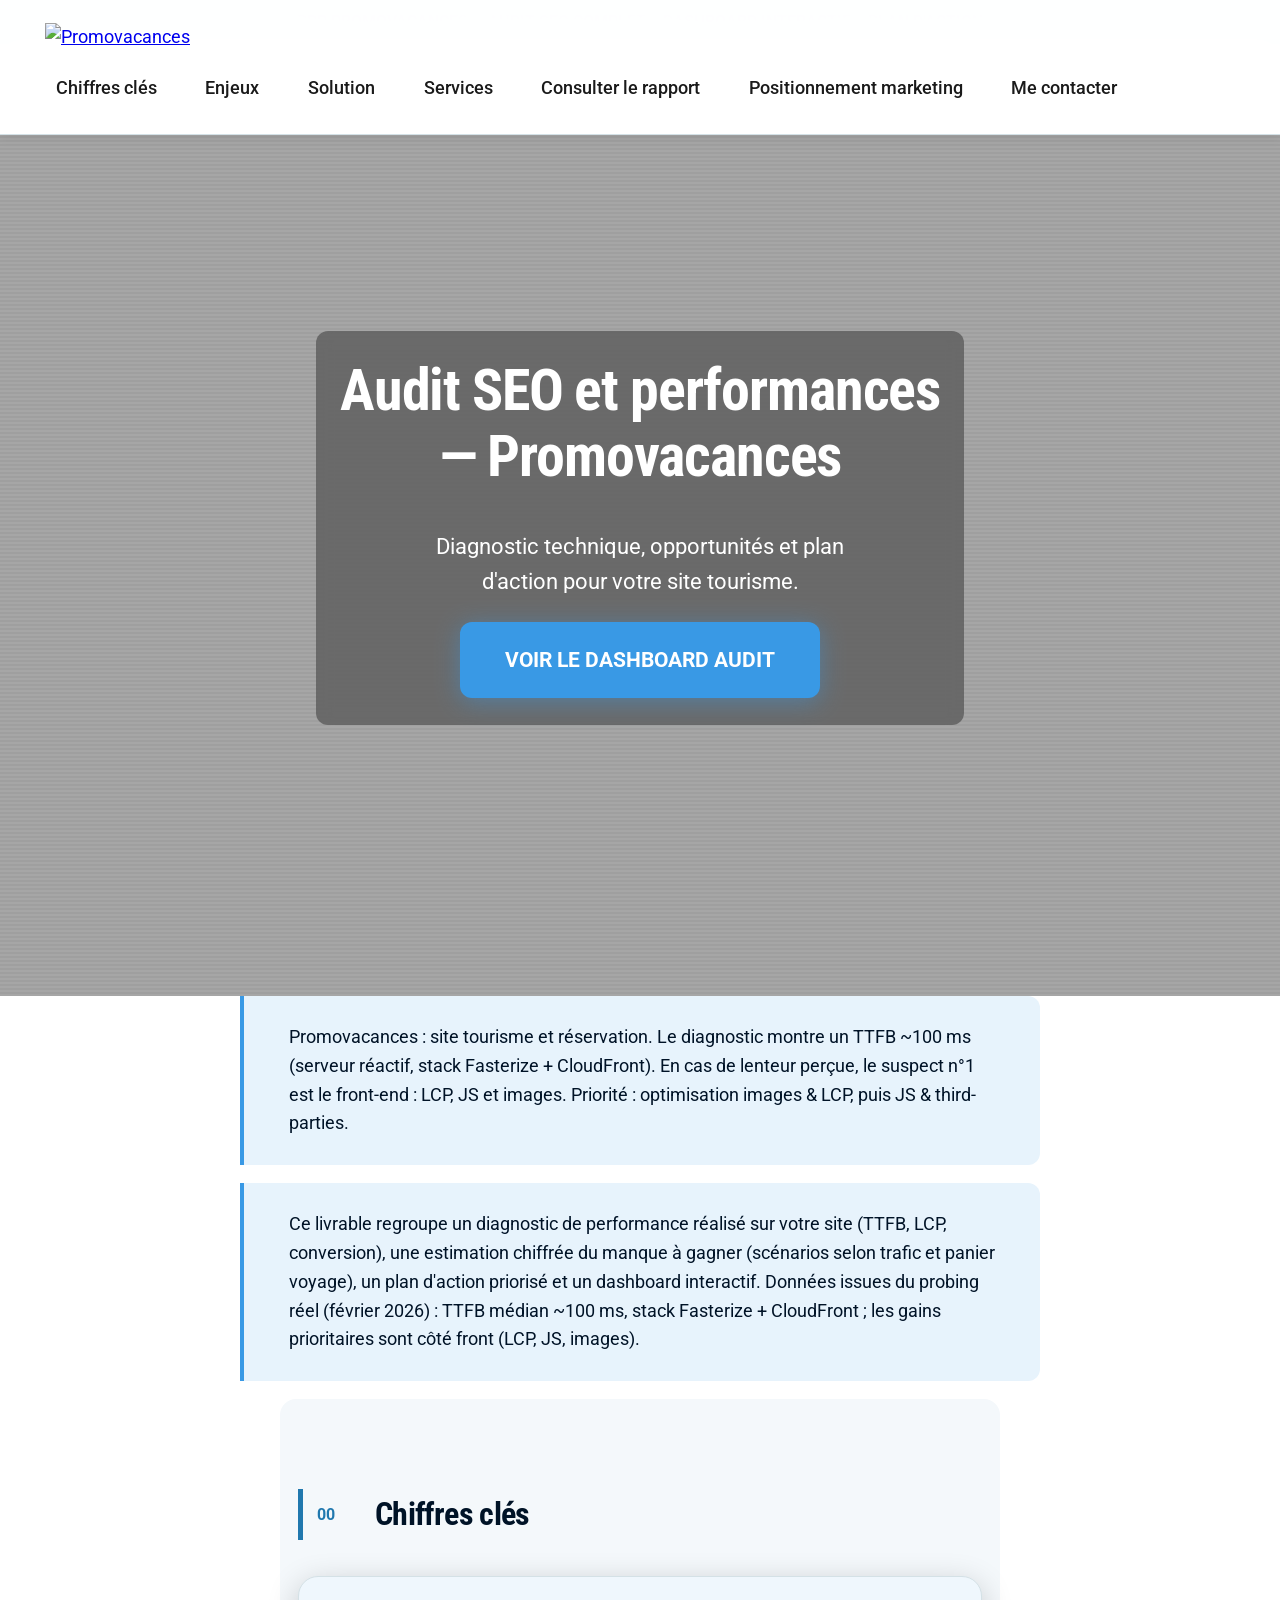
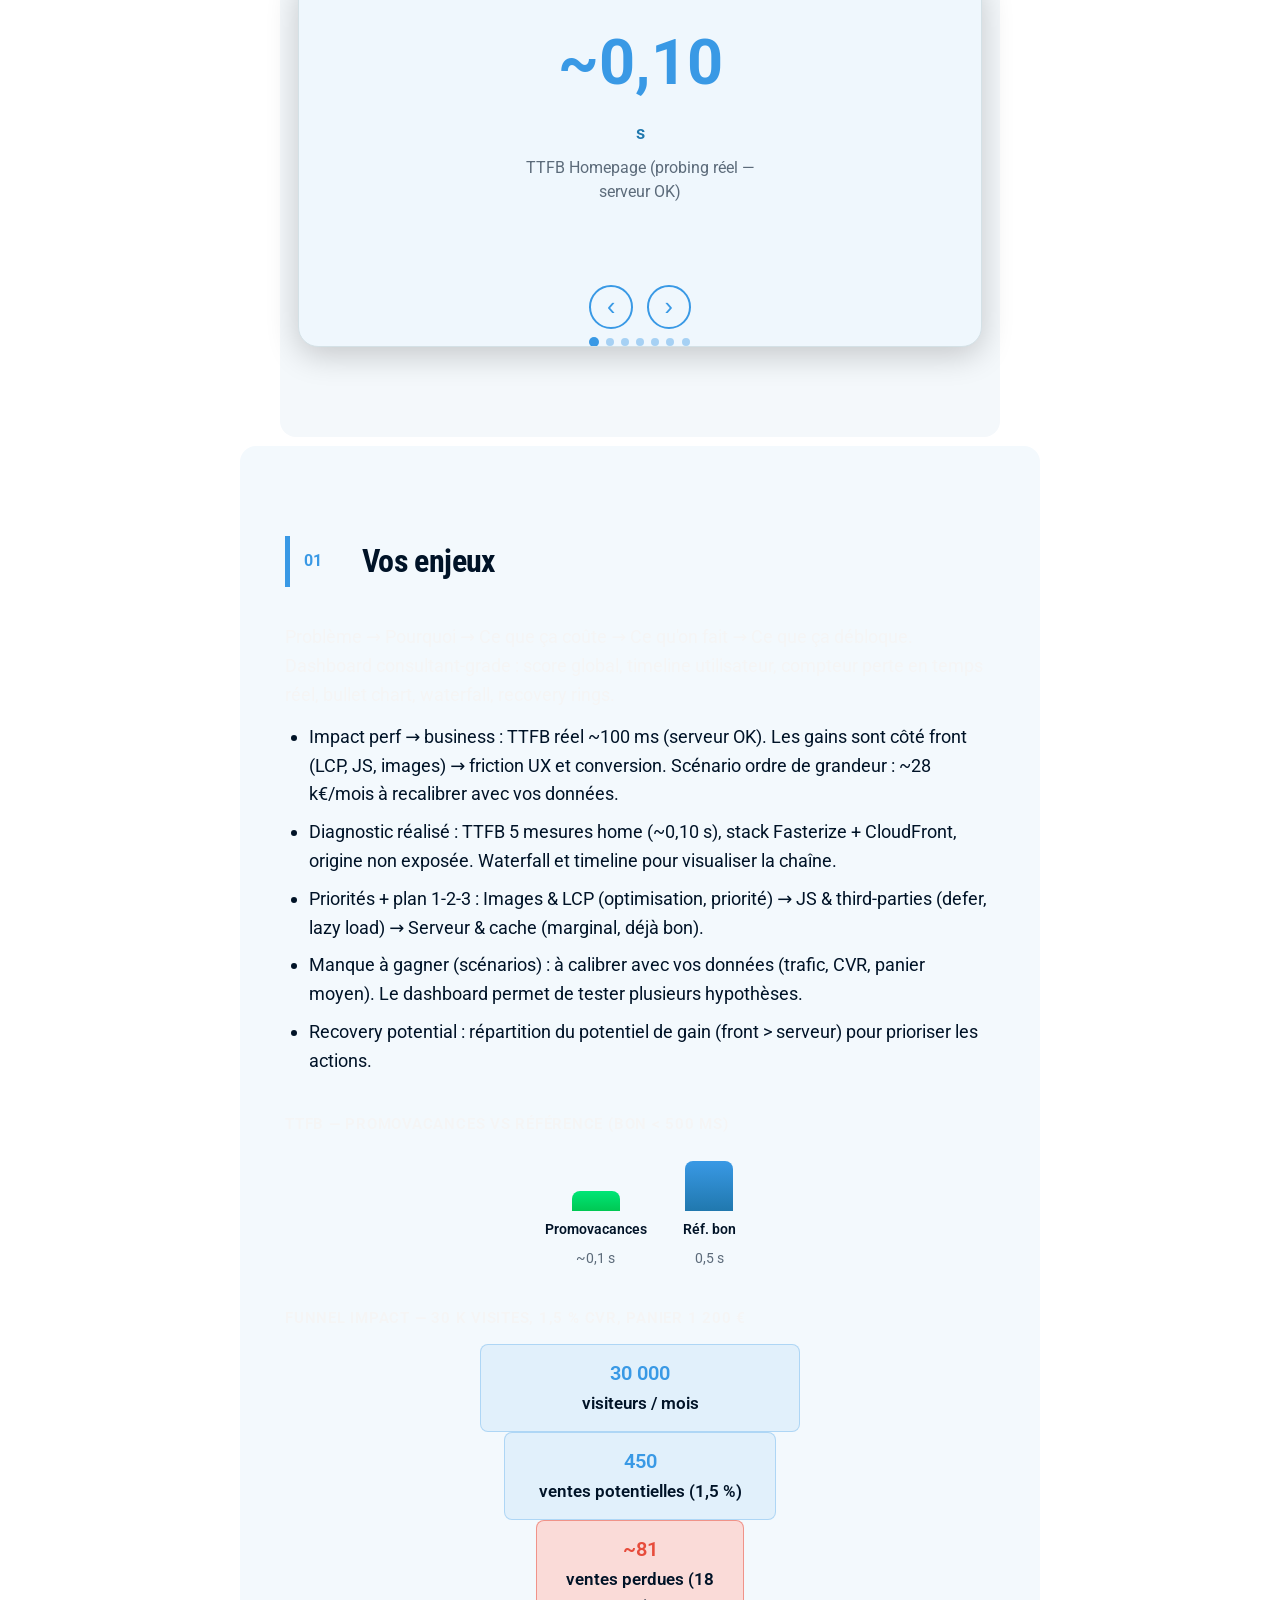
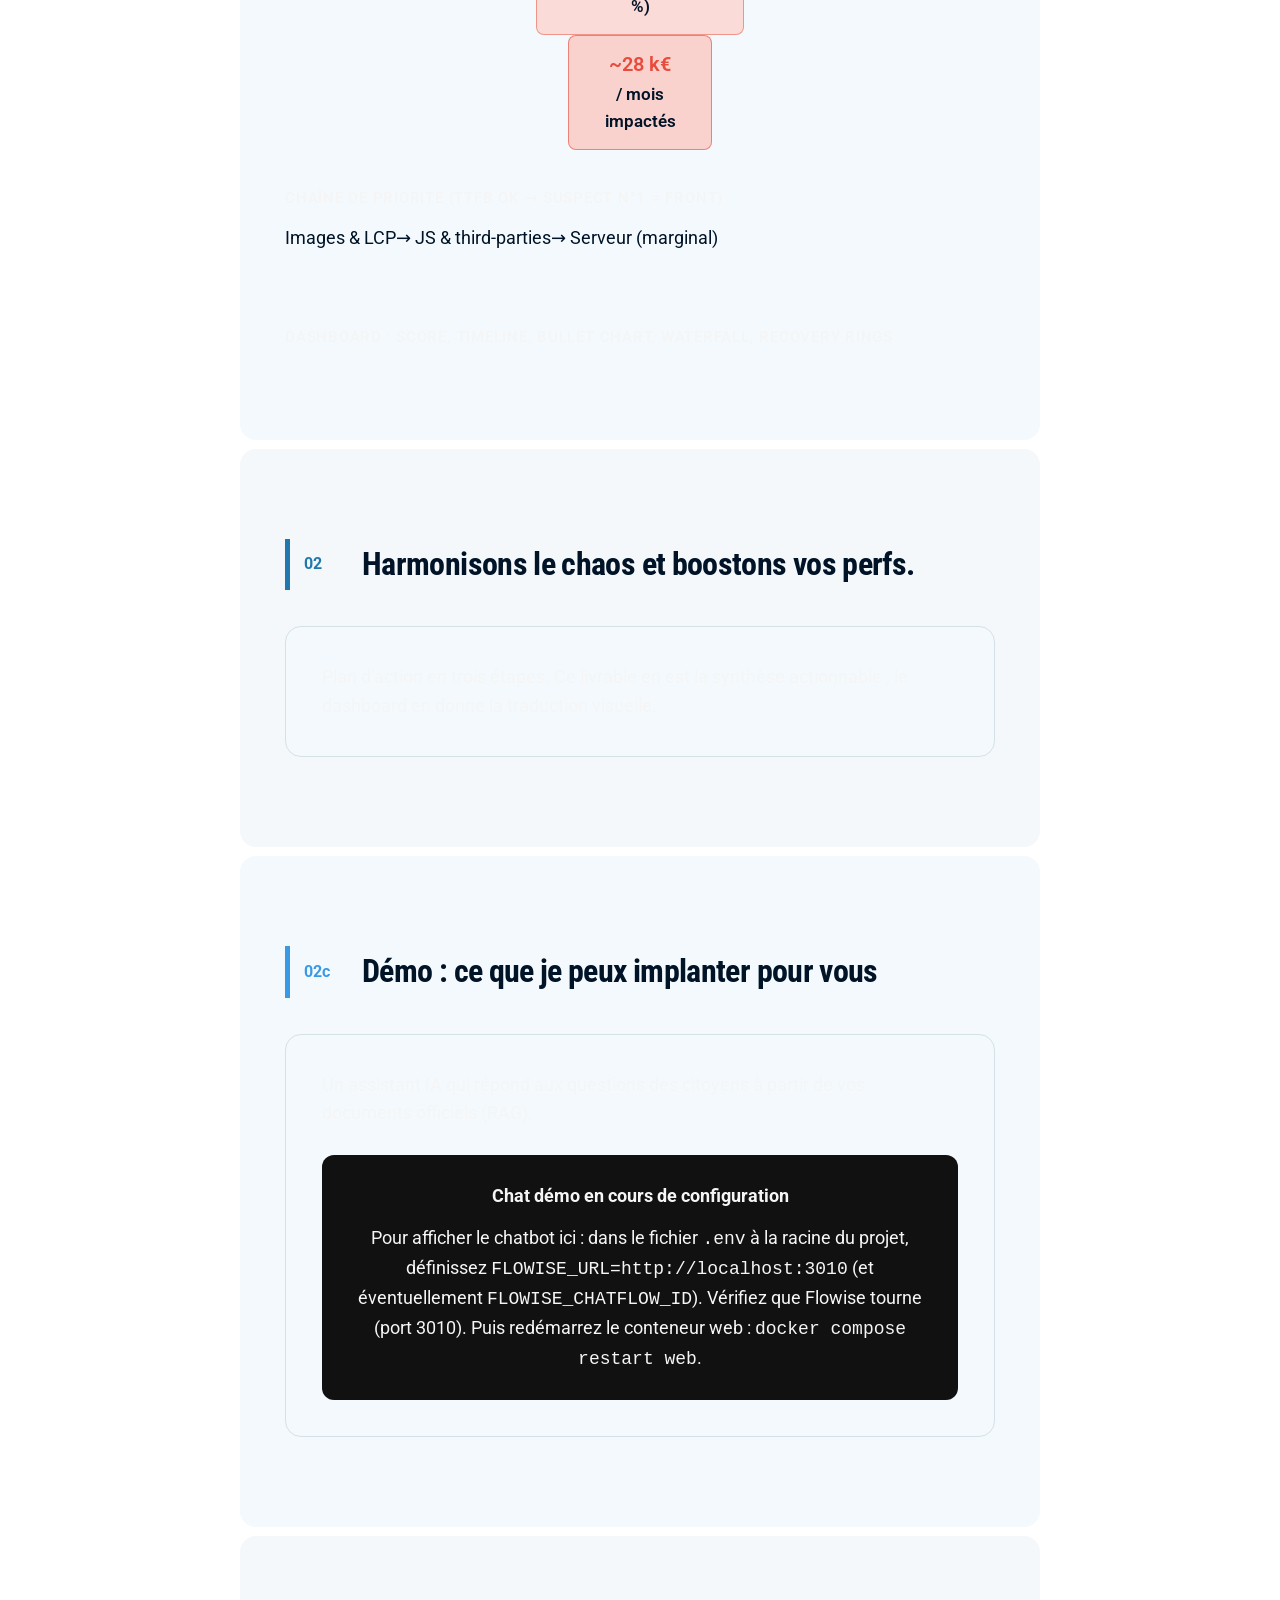
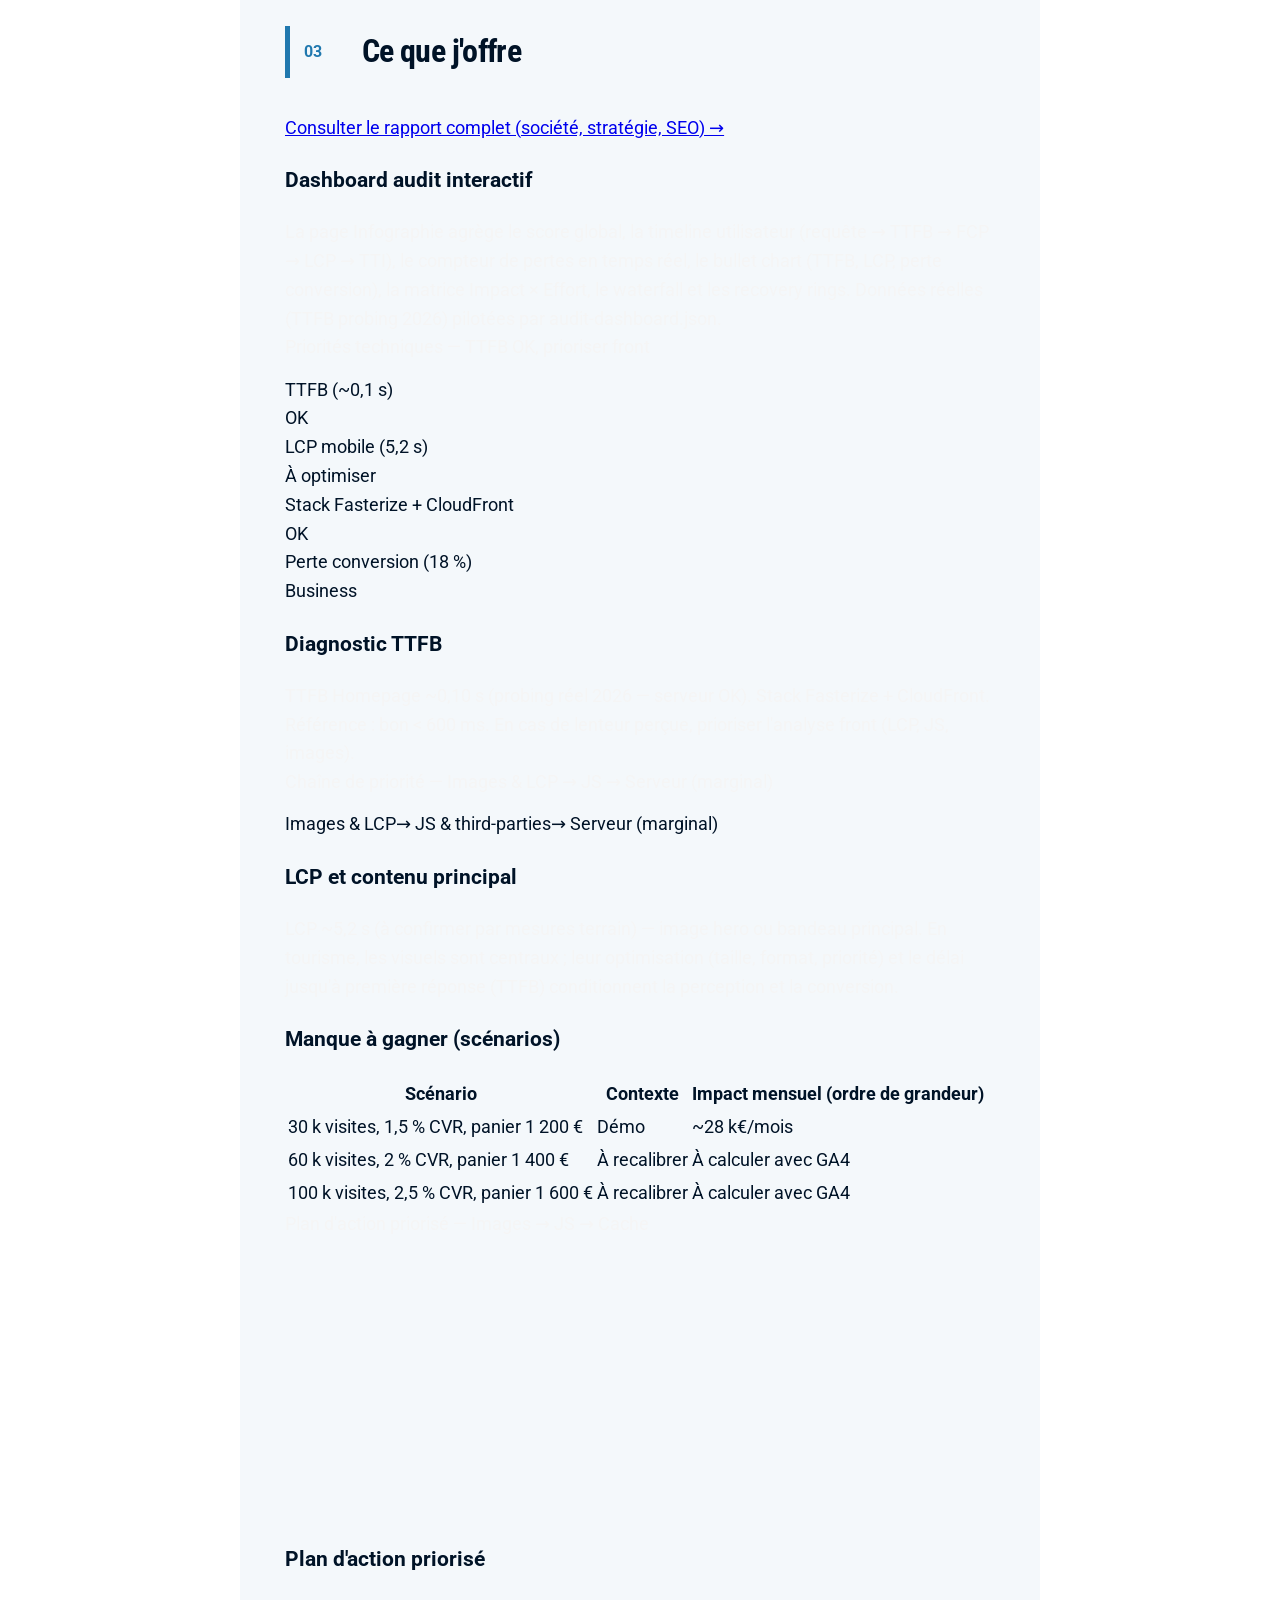
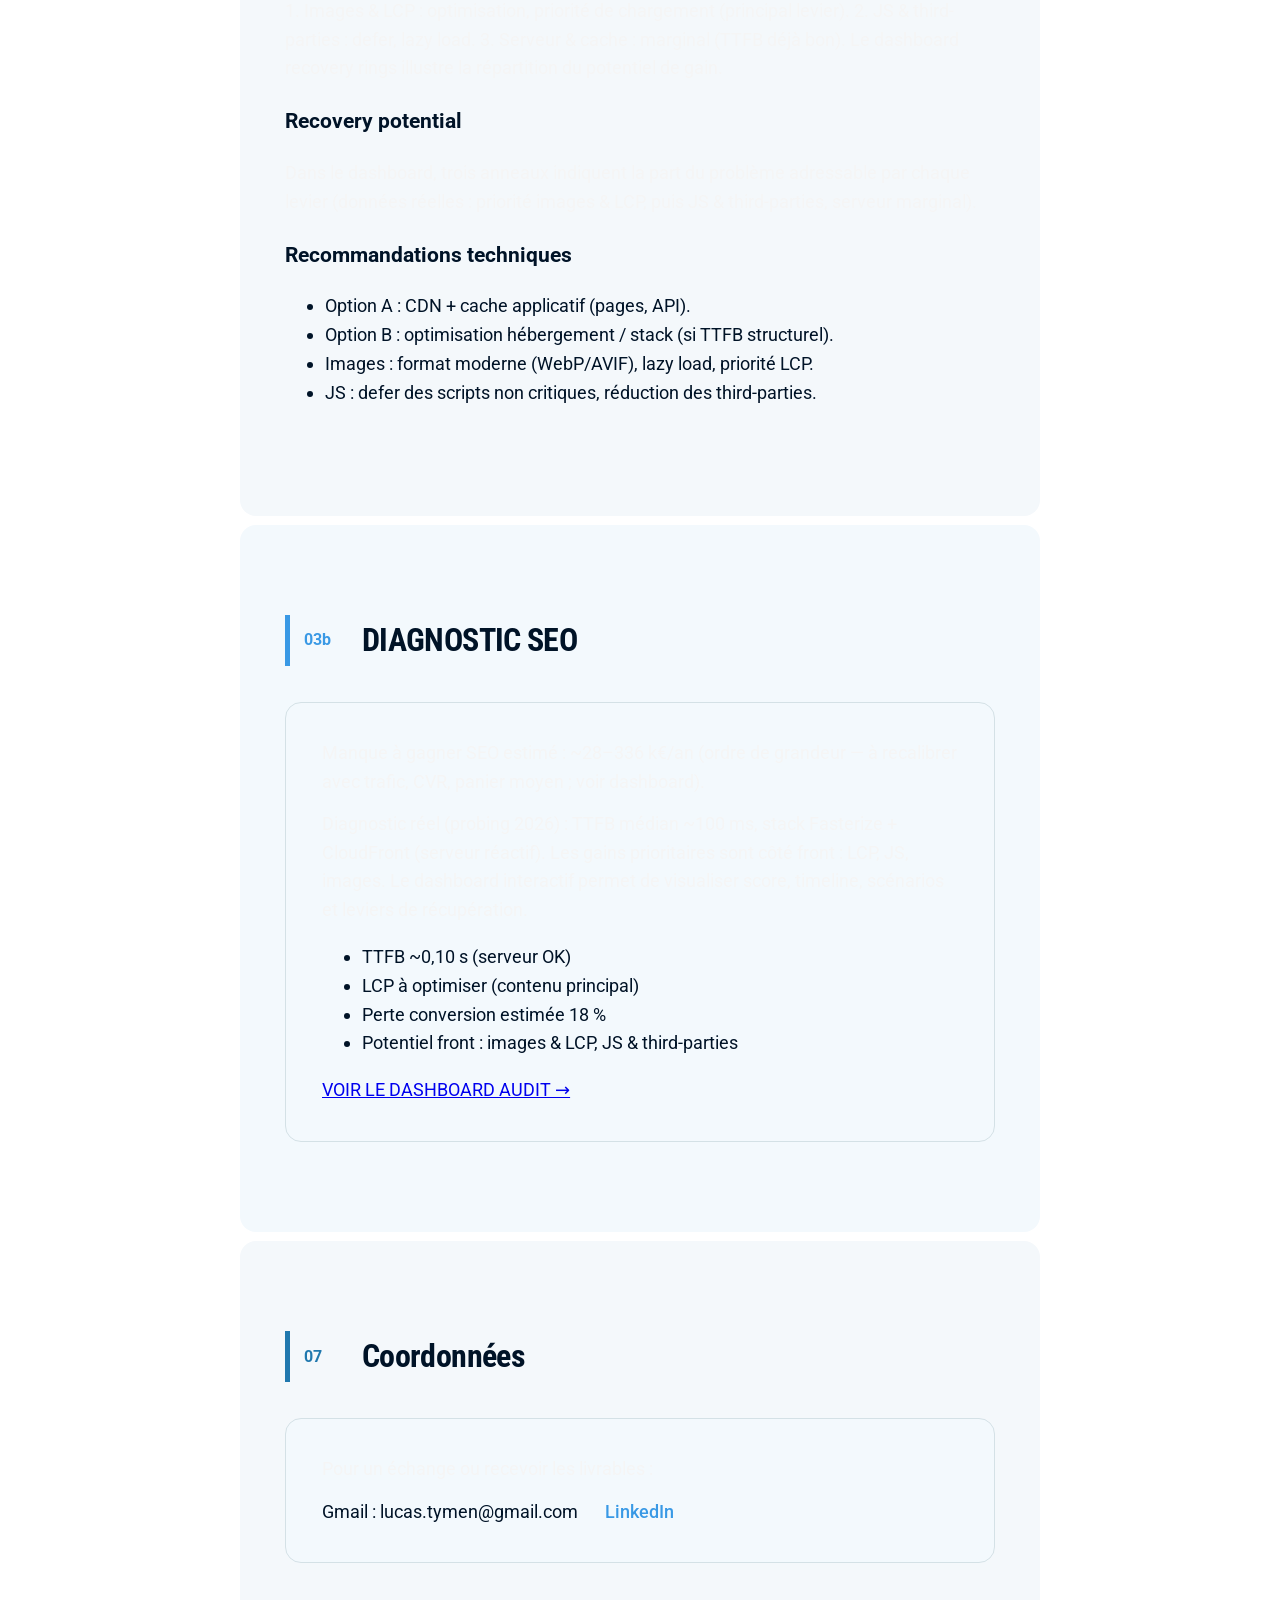
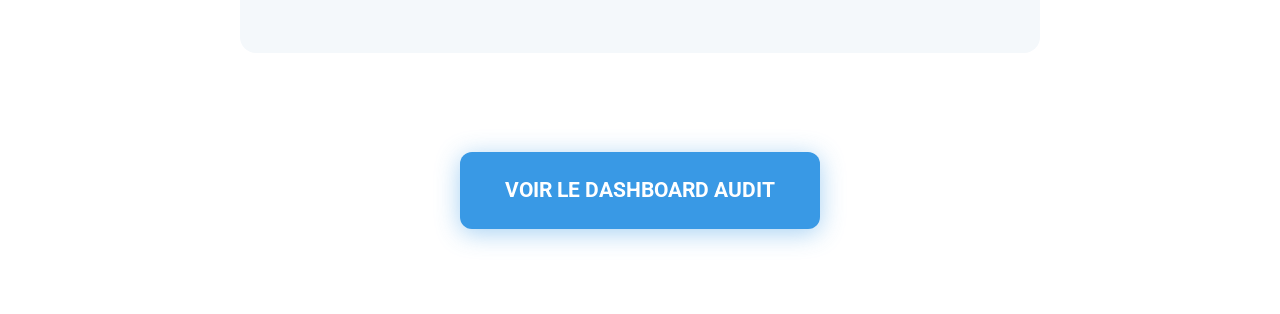
==== commit 50874659: "feat(security): headers X-Content-Type-Options, X-Frame-Options, Referrer-Policy" ====
--- a/index.html
+++ b/index.html
@@ -153,6 +153,9 @@
             .nav { animation: none; }
         }
         .nav-logo { max-height: 32px; width: auto; display: block; flex-shrink: 0; }
+        .nav-logo.nav-logo--svg { height: 28px; width: auto; display: block; }
+        .nav-logo-link { display: flex; align-items: center; }
+        .sr-only { position: absolute; width: 1px; height: 1px; padding: 0; margin: -1px; overflow: hidden; clip: rect(0,0,0,0); white-space: nowrap; border: 0; }
         .nav-links {
             display: flex;
             flex-wrap: wrap;
@@ -218,29 +221,40 @@
             .nav-waffle { display: flex; }
             .nav-links {
                 position: fixed;
-                top: 52px;
+                top: 56px;
                 left: 0;
                 right: 0;
                 bottom: 0;
-                z-index: 999;
+                width: 100%;
+                z-index: 10001;
                 flex-direction: column;
                 align-items: stretch;
                 justify-content: flex-start;
                 gap: 0;
                 padding: 1rem;
-                background: color-mix(in srgb, var(--lp-bg, #0d0d0d) 98%, transparent);
+                background: rgba(255, 255, 255, 0.98);
+                background: color-mix(in srgb, var(--lp-bg, #ffffff) 98%, transparent);
                 backdrop-filter: blur(14px);
                 -webkit-backdrop-filter: blur(14px);
                 border-bottom: 1px solid color-mix(in srgb, var(--lp-primary, #4a9eff) 35%, transparent);
                 box-shadow: 0 8px 32px rgba(0,0,0,0.2);
-                transform: translateX(100%);
+                transform: translate3d(100%, 0, 0);
+                -webkit-transform: translate3d(100%, 0, 0);
                 opacity: 0;
                 visibility: hidden;
+                pointer-events: none;
                 transition: transform 0.3s var(--lp-ease), opacity 0.3s var(--lp-ease), visibility 0.3s;
                 overflow-y: auto;
+                -webkit-overflow-scrolling: touch;
             }
-            .nav.nav--open .nav-links { transform: translateX(0); opacity: 1; visibility: visible; }
-            .nav-links a { min-height: 48px; justify-content: flex-start; padding: 0.75rem 1rem; border-radius: 10px; }
+            .nav.nav--open .nav-links {
+                transform: translate3d(0, 0, 0);
+                -webkit-transform: translate3d(0, 0, 0);
+                opacity: 1;
+                visibility: visible;
+                pointer-events: auto;
+            }
+            .nav-links a { min-height: 48px; justify-content: flex-start; padding: 0.75rem 1rem; border-radius: 10px; display: flex; align-items: center; color: var(--lp-text-on-light, #001327) !important; }
         }
         @media (min-width: 768px) {
             .nav-waffle { display: none !important; }
@@ -325,6 +339,12 @@
             border-radius: 8px;
             font-weight: 600;
         }
+        .hero-video-fallback--inline {
+            position: static !important;
+            transform: none !important;
+            font-size: 0.85rem;
+            opacity: 0.9;
+        }
         .hero.has-bg-video .hero-video-fallback:hover,
         .hero.has-bg-video .hero-video-cta:hover {
             color: #fff;
@@ -415,10 +435,25 @@
             margin-right: auto;
             animation: fadeInUp 0.8s var(--lp-ease) both;
         }
+        /* Bloc contenu hero : évite chevauchement CTA / texte (ex. "Regarder la vidéo" ou erreur iframe) */
+        .hero .hero-content-block {
+            display: flex;
+            flex-direction: column;
+            align-items: center;
+            gap: 1.25rem;
+            padding: 1.5rem 1.25rem;
+            max-width: 36rem;
+            margin: 0 auto;
+        }
+        .hero.has-bg-video .hero-content-block {
+            background: rgba(0, 0, 0, 0.35);
+            backdrop-filter: blur(8px);
+            border-radius: 12px;
+        }
         .hero .hero-sub {
             font-size: clamp(1rem, 2vw, 1.2rem);
             color: var(--lp-muted, rgba(255,255,255,0.75));
-            margin: 0 0 2rem;
+            margin: 0;
             max-width: 28ch;
             margin-left: auto;
             margin-right: auto;
@@ -749,6 +784,7 @@
         @media (min-width: 768px) {
             .nav { padding: 1rem 2rem; min-height: 60px; }
             .nav-logo { max-height: 42px; }
+            .nav-logo.nav-logo--svg { height: 36px; }
             .nav-links { gap: 0.5rem 1rem; }
             .nav-links a { font-size: 1rem; padding: 0.5rem 0.6rem; }
             .nav-cta { padding: 0.6rem 1.25rem; font-size: 1rem; border-radius: 14px; }
@@ -771,6 +807,7 @@
         @media (min-width: 1024px) {
             .nav { padding: 1.25rem 2.5rem; min-height: 64px; }
             .nav-logo { max-height: 48px; }
+            .nav-logo.nav-logo--svg { height: 42px; }
             .nav-links { gap: 0.75rem 1.5rem; }
             .hero { padding: 4rem 2.5rem 6rem; }
             .hero h1 { font-size: clamp(2.5rem, 4.5vw, 3.75rem); max-width: 24ch; }
@@ -834,6 +871,7 @@
             body { font-size: 1.0625rem; }
             .nav { padding: 1.5rem 3rem; min-height: 68px; }
             .nav-logo { max-height: 52px; }
+            .nav-logo.nav-logo--svg { height: 46px; }
             .nav-links a { font-size: 1.05rem; }
             .nav-cta { padding: 0.7rem 1.5rem; font-size: 1.05rem; border-radius: 16px; }
             .hero { padding: 5rem 3rem 7rem; }
@@ -873,8 +911,8 @@
             
             
             
-            <a href="rapport.html" target="_blank" rel="noopener noreferrer">Consulter le rapport</a>
-            <a href="positionnement-marketing.html" target="_blank" rel="noopener noreferrer">Positionnement marketing</a>
+            <a href="rapport.html">Consulter le rapport</a>
+            <a href="positionnement-marketing.html">Positionnement marketing</a>
             
             <a href="#coordonnees">Me contacter</a>
         </div>
@@ -888,20 +926,24 @@
         <!-- Hero : image, ou vidéo (HTML5 MP4/WebM ou YouTube), ou dégradé -->
         <section class="hero has-bg-video">
             
-            
             <div class="hero-bg-video">
-                <iframe src="https://www.youtube-nocookie.com/embed/ArifpieowSw?autoplay=1&amp;mute=1&amp;loop=1&amp;playlist=ArifpieowSw&amp;controls=0&amp;rel=0&amp;showinfo=0" referrerpolicy="strict-origin-when-cross-origin" allow="accelerometer; autoplay; clipboard-write; encrypted-media; gyroscope; picture-in-picture" allowfullscreen title="Fond hero" aria-hidden="true"></iframe>
+                <video autoplay muted loop playsinline aria-hidden="true">
+                    
+                    <source src="hero-promovacances.mp4" type="video/mp4">
+                </video>
             </div>
             
             
-            
-            <h1>Audit SEO et performances — Promovacances</h1>
-            <p class="hero-sub">Diagnostic technique, opportunités et plan d&#x27;action pour votre site tourisme.</p>
-            
-            
-            <a href="#contact-email-modal" class="cta">VOIR LE DASHBOARD AUDIT</a>
-            
-            
+            <div class="hero-content-block">
+                <h1>Audit SEO et performances — Promovacances</h1>
+                <p class="hero-sub">Diagnostic technique, opportunités et plan d&#x27;action pour votre site tourisme.</p>
+                
+                
+                <a href="#contact-email-modal" class="cta">VOIR LE DASHBOARD AUDIT</a>
+                
+                
+                
+            </div>
         </section>
 
         <p class="icebreaker">Promovacances : site tourisme et réservation. Le diagnostic montre un TTFB ~100 ms (serveur réactif, stack Fasterize + CloudFront). En cas de lenteur perçue, le suspect n°1 est le front-end : LCP, JS et images. Priorité : optimisation images &amp; LCP, puis JS &amp; third-parties.</p>
@@ -1057,7 +1099,7 @@
             <div class="section-head"><span class="section-num">03</span><h2>Ce que j'offre</h2></div>
             
             <div class="rapport-cta-block">
-                <a href="rapport.html" class="rapport-cta-link" target="_blank" rel="noopener noreferrer">Consulter le rapport complet (société, stratégie, SEO) →</a>
+                <a href="rapport.html" class="rapport-cta-link">Consulter le rapport complet (société, stratégie, SEO) →</a>
             </div>
             
             
@@ -1193,7 +1235,7 @@
                 
                 
                 
-                <a href="rapport.html#analyse-seo-complete" class="seo-cta" target="_blank" rel="noopener noreferrer">VOIR LE DASHBOARD AUDIT →</a>
+                <a href="rapport.html#analyse-seo-complete" class="seo-cta">VOIR LE DASHBOARD AUDIT →</a>
                 
                 
             </div>
